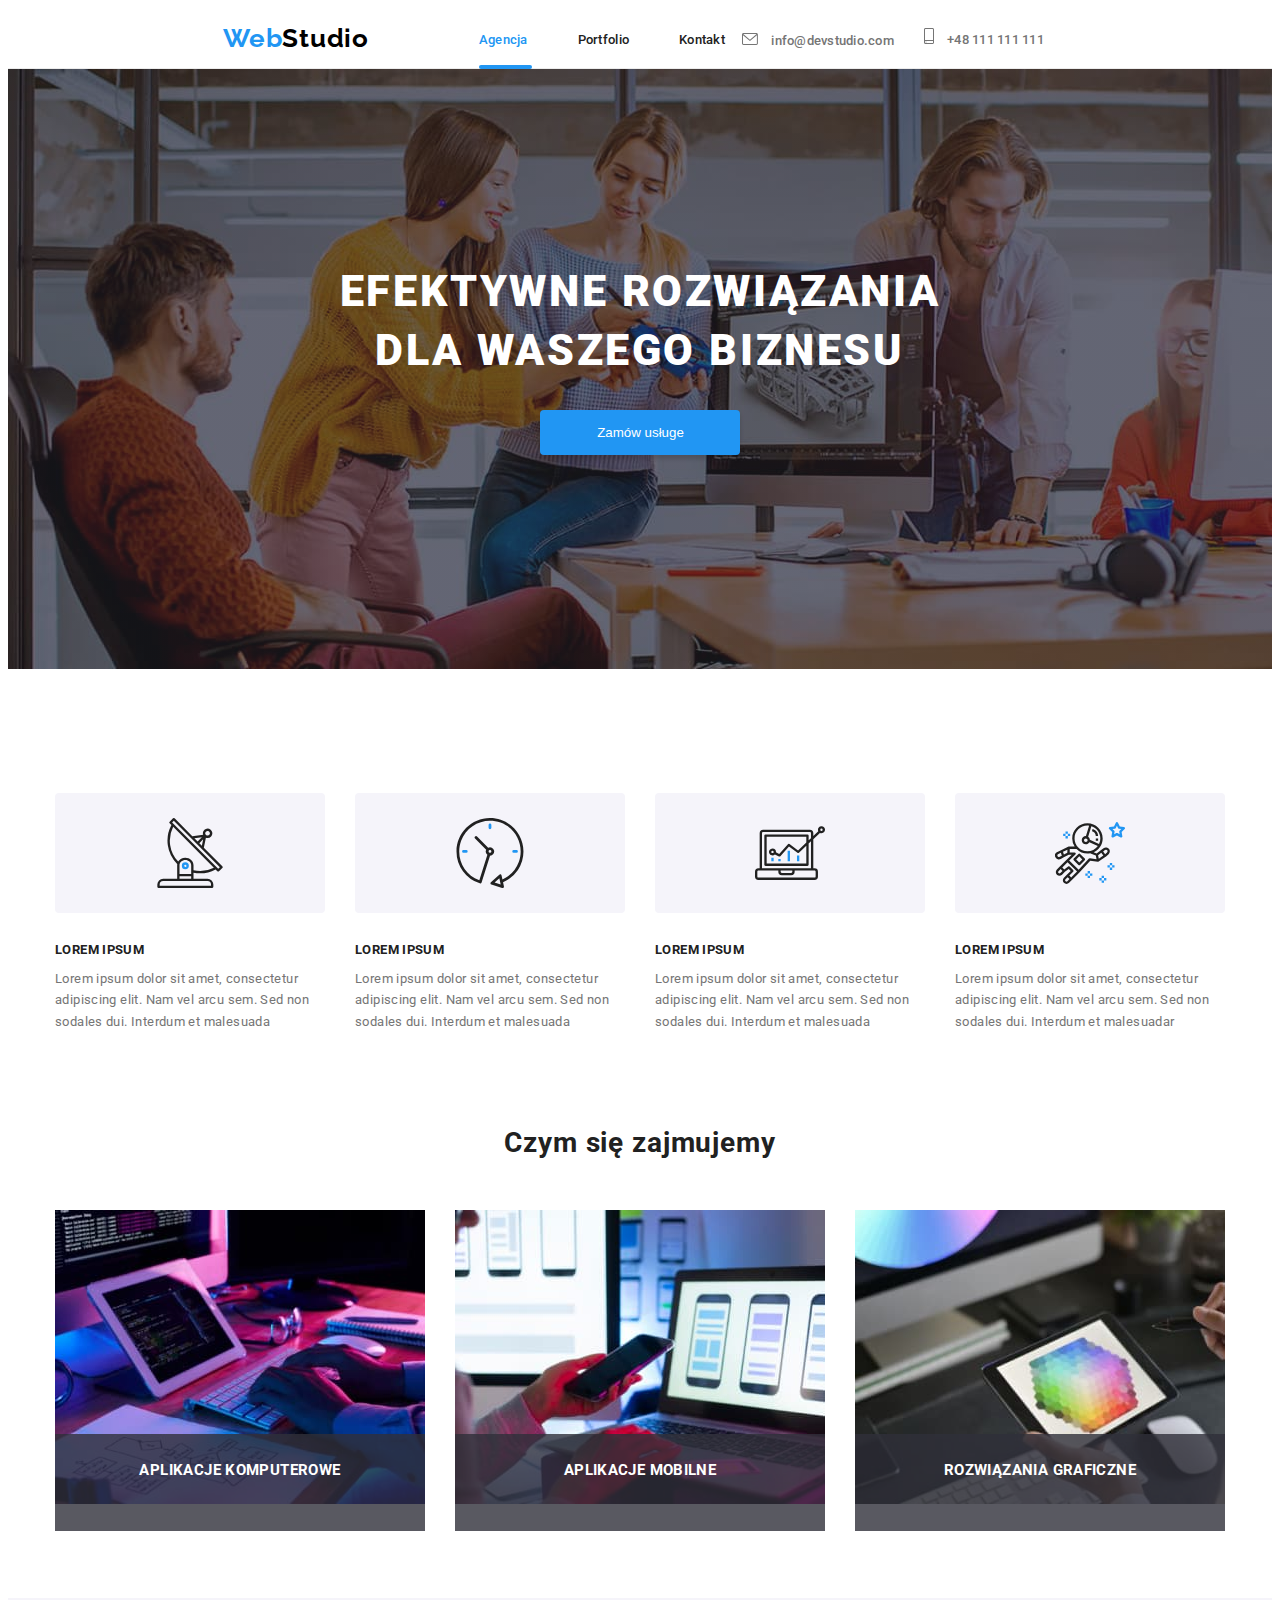
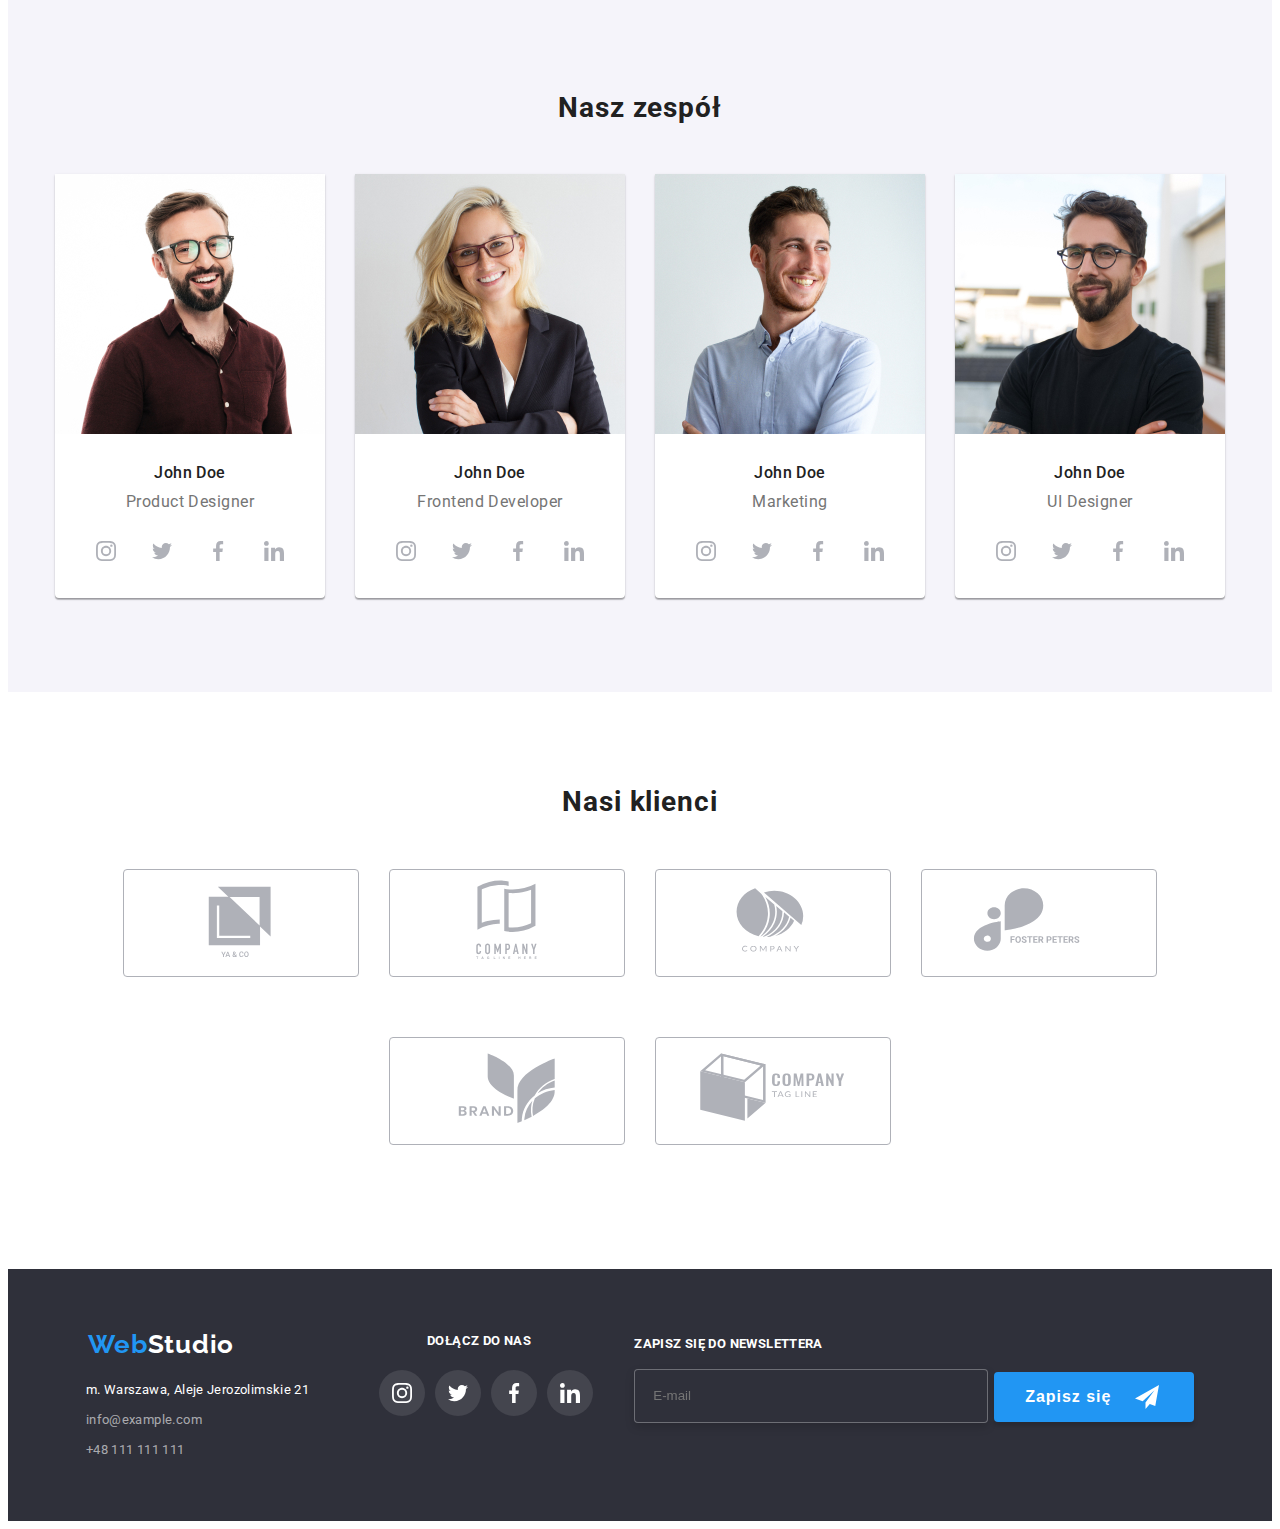
==== index.html @ bd66edd8 "hw-8" ====
<!DOCTYPE html>
<html lang="pl">
  <head>
    <meta charset="UTF-8" />
    <meta name="viewport" content="width=device-width, initial-scale=1.0" />
    <title>WebStudio</title>
    <link rel="preconnect" href="https://fonts.googleapis.com" />
    <link rel="preconnect" href="https://fonts.gstatic.com" crossorigin />
    <link
      href="https://fonts.googleapis.com/css2?family=Raleway:wght@700&family=Roboto:wght@400;500;700;900&display=swap"
      rel="stylesheet"
    />
    <link
      rel="stylesheet"
      href="https://cdnjs.cloudflare.com/ajax/libs/modern-normalize/1.1.0/modern-normalize.min.css"
      integrity="sha512-wpPYUAdjBVSE4KJnH1VR1HeZfpl1ub8YT/NKx4PuQ5NmX2tKuGu6U/JRp5y+Y8XG2tV+wKQpNHVUX03MfMFn9Q=="
      crossorigin="anonymous"
      referrerpolicy="no-referrer"
    />
    <link rel="stylesheet" href="./css/main.min.css" />
  </head>
  <body>
    <div class="header-border">
      <header class="header">
        <a class="logo logo--top" href="/WebStudio"
          ><span class="logo__secondary-color">Web</span>Studio</a
        >
        <div class="wrapper">
          <button
            class="menu-toggle js-open-menu"
            aria-expanded="false"
            aria-controls="mobile-menu"
          >
            <svg
              x="425"
              y="10"
              width="40"
              height="40"
              class="menu-toggle__icon"
            >
              <use
                width="24"
                height="16"
                href="./images/icons.svg#icon-menu"
              ></use>
            </svg>
          </button>
        </div>
        <div class="menu">
          <nav class="header__robotofonts">
            <ul class="header__menu">
              <li class="header__active-page">
                <a class="header__home-page" href="index.html">Agencja</a>
              </li>
              <li>
                <a class="header__current-page" href="portfolio.html"
                  >Portfolio</a
                >
              </li>
              <li>
                <a class="header__contact-page" href="/kontakt">Kontakt</a>
              </li>
            </ul>
          </nav>
          <div class="header__contacts-flex header__robotofonts">
            <a
              class="header__contacts header__mail"
              href="mailto:info@devstudio.com"
            >
              <svg width="16" height="12">
                <use href="./images/icons.svg#icon-envelope"></use>
              </svg>
              info@devstudio.com</a
            >
            <a class="header__contacts header__phone" href="tel:+48111111111"
              ><svg width="10" height="16">
                <use href="./images/icons.svg#icon-smartphone"></use>
              </svg>
              +48 111 111 111</a
            >
          </div>
        </div>
      </header>
    </div>
    <main>
      <section class="service">
        <h1 class="service__phrase">
          EFEKTYWNE ROZWIĄZANIA <br />DLA WASZEGO BIZNESU
        </h1>
        <button class="service__button" data-modal-open type="button">
          Zamów usługe
        </button>
      </section>
      <section class="container">
        <div class="our-strength section">
          <ul class="our-strength__list">
            <li class="our-strength__item">
              <div class="our-strength__rect">
                <svg height="70" width="70">
                  <use href="./images/icons.svg#icon-antenna"></use>
                </svg>
              </div>
              <h2 class="our-strength__text-title">LOREM IPSUM</h2>
              <p class="our-strength__text-description">
                Lorem ipsum dolor sit amet, consectetur adipiscing elit. Nam vel
                arcu sem. Sed non sodales dui. Interdum et malesuada
              </p>
            </li>
            <li class="our-strength__item">
              <div class="our-strength__rect">
                <svg height="70" width="70">
                  <use href="./images/icons.svg#icon-clock"></use>
                </svg>
              </div>
              <h2 class="our-strength__text-title">LOREM IPSUM</h2>
              <p class="our-strength__text-description">
                Lorem ipsum dolor sit amet, consectetur adipiscing elit. Nam vel
                arcu sem. Sed non sodales dui. Interdum et malesuada
              </p>
            </li>
            <li class="our-strength__item">
              <div class="our-strength__rect">
                <svg height="70" width="70">
                  <use href="./images/icons.svg#icon-diagram"></use>
                </svg>
              </div>
              <h2 class="our-strength__text-title">LOREM IPSUM</h2>
              <p class="our-strength__text-description">
                Lorem ipsum dolor sit amet, consectetur adipiscing elit. Nam vel
                arcu sem. Sed non sodales dui. Interdum et malesuada
              </p>
            </li>
            <li class="our-strength__item">
              <div class="our-strength__rect">
                <svg height="70" width="70">
                  <use href="./images/icons.svg#icon-astronaut"></use>
                </svg>
              </div>
              <h2 class="our-strength__text-title">LOREM IPSUM</h2>
              <p class="our-strength__text-description">
                Lorem ipsum dolor sit amet, consectetur adipiscing elit. Nam vel
                arcu sem. Sed non sodales dui. Interdum et malesuadar
              </p>
            </li>
          </ul>
        </div>
      </section>
      <section class="section container">
        <div>
          <h2 class="secondary-title secondary-title-hidden">
            Czym się zajmujemy
          </h2>
          <ul class="what-we-do">
            <li class="what-we-do__item">
              <img
                src="images/services/img.jpg"
                alt="kodowanie"
                width="370"
                height="294"
              />
              <div class="what-we-do__label">
                <h3>Aplikacje komputerowe</h3>
              </div>
            </li>
            <li class="what-we-do__item">
              <img
                src="images/services/laptop.jpg"
                alt="laptop"
                width="370"
                height="294"
              />
              <div class="what-we-do__label"><h3>Aplikacje mobilne</h3></div>
            </li>
            <li class="what-we-do__item">
              <img
                src="images/services/tablet.jpg"
                alt="tablet"
                width="370"
                height="294"
              />
              <div class="what-we-do__label">
                <h3>Rozwiązania graficzne</h3>
              </div>
            </li>
          </ul>
        </div>
      </section>
      <section class="our-team">
        <div class="container section">
          <h2 class="secondary-title">Nasz zespół</h2>
          <ul class="our-team__list">
            <li class="our-team__item">
              <img
                src="./images/employees/designer-mobile@1x.jpg"
                alt="uśmiechnięty mężczyzna z brodą w okularach"
                srcset="
                  ./images/employees/designer-mobile@1x.jpg  450w,
                  ./images/employees/designer-mobile@2x.jpg  900w,
                  ./images/employees/designer-tablet@1x.jpg  354w,
                  ./images/employees/designer-tablet@2x.jpg  708w,
                  ./images/employees/designer-desktop@1x.jpg 270w,
                  ./images/employees/designer-desktop@2x.jpg 540w
                "
                sizes="(min-width: 1200px) 270px, (min-width: 768px) 354px, (min-width: 480px) 450px"
              />
              <p class="our-team__name">John Doe</p>
              <p class="our-team__position">Product Designer</p>
              <ul class="our-team__social-media">
                <li class="our-team__icon-border">
                  <a href="#">
                    <svg width="44" height="44" class="our-team__icon">
                      <use
                        href="./images/icons.svg#icon-instagram"
                        x="12"
                        y="12"
                        height="20"
                        width="20"
                        class=""
                      ></use></svg
                  ></a>
                </li>
                <li class="our-team__icon-border">
                  <a href="#">
                    <svg width="44" height="44" class="our-team__icon">
                      <use
                        href="./images/icons.svg#icon-twitter"
                        x="12"
                        y="12"
                        height="20"
                        width="20"
                      ></use></svg
                  ></a>
                </li>
                <li class="our-team__icon-border">
                  <a href="#">
                    <svg width="44" height="44" class="our-team__icon">
                      <use
                        href="./images/icons.svg#icon-facebook"
                        x="12"
                        y="12"
                        height="20"
                        width="20"
                      ></use></svg
                  ></a>
                </li>
                <li class="our-team__icon-border">
                  <a href="#">
                    <svg width="44" height="44" class="our-team__icon">
                      <use
                        href="./images/icons.svg#icon-linkedin"
                        x="12"
                        y="12"
                        height="20"
                        width="20"
                      ></use></svg
                  ></a>
                </li>
              </ul>
            </li>
            <li class="our-team__item">
              <img
                src="./images/employees/developer-mobile@1x.jpg"
                alt="uśmiechnięta kobieta w okularach"
                srcset="
                  ./images/employees/developer-mobile@1x.jpg  450w,
                  ./images/employees/developer-mobile@2x.jpg  900w,
                  ./images/employees/developer-tablet@1x.jpg  354w,
                  ./images/employees/developer-tablet@2x.jpg  708w,
                  ./images/employees/developer-desktop@1x.jpg 270w,
                  ./images/employees/developer-desktop@2x.jpg 540w
                "
                sizes="(min-width: 1200px) 270px, (min-width: 768px) 354px, (min-width: 480px) 450px"
              />
              <p class="our-team__name">John Doe</p>
              <p class="our-team__position">Frontend Developer</p>
              <ul class="our-team__social-media">
                <li class="our-team__icon-border">
                  <a href="#">
                    <svg width="44" height="44" class="our-team__icon">
                      <use
                        href="./images/icons.svg#icon-instagram"
                        x="12"
                        y="12"
                        height="20"
                        width="20"
                        class=""
                      ></use></svg
                  ></a>
                </li>
                <li class="our-team__icon-border">
                  <a href="#">
                    <svg width="44" height="44" class="our-team__icon">
                      <use
                        href="./images/icons.svg#icon-twitter"
                        x="12"
                        y="12"
                        height="20"
                        width="20"
                      ></use></svg
                  ></a>
                </li>
                <li class="our-team__icon-border">
                  <a href="#">
                    <svg width="44" height="44" class="our-team__icon">
                      <use
                        href="./images/icons.svg#icon-facebook"
                        x="12"
                        y="12"
                        height="20"
                        width="20"
                      ></use></svg
                  ></a>
                </li>
                <li class="our-team__icon-border">
                  <a href="#">
                    <svg width="44" height="44" class="our-team__icon">
                      <use
                        href="./images/icons.svg#icon-linkedin"
                        x="12"
                        y="12"
                        height="20"
                        width="20"
                      ></use></svg
                  ></a>
                </li>
              </ul>
            </li>
            <li class="our-team__item">
              <img
                src="./images/employees/marketing-mobile@1x.jpg"
                alt="uśmiechnięty mężczyzna"
                srcset="
                  ./images/employees/marketing-mobile@1x.jpg  450w,
                  ./images/employees/marketing-mobile@2x.jpg  900w,
                  ./images/employees/marketing-tablet@1x.jpg  354w,
                  ./images/employees/marketing-tablet@2x.jpg  708w,
                  ./images/employees/marketing-desktop@1x.jpg 270w,
                  ./images/employees/marketing-desktop@2x.jpg 540w
                "
                sizes="(min-width: 1200px) 270px, (min-width: 768px) 354px, (min-width: 480px) 450px"
              />
              <p class="our-team__name">John Doe</p>
              <p class="our-team__position">Marketing</p>
              <ul class="our-team__social-media">
                <li class="our-team__icon-border">
                  <a href="#">
                    <svg width="44" height="44" class="our-team__icon">
                      <use
                        href="./images/icons.svg#icon-instagram"
                        x="12"
                        y="12"
                        height="20"
                        width="20"
                        class=""
                      ></use></svg
                  ></a>
                </li>
                <li class="our-team__icon-border">
                  <a href="#">
                    <svg width="44" height="44" class="our-team__icon">
                      <use
                        href="./images/icons.svg#icon-twitter"
                        x="12"
                        y="12"
                        height="20"
                        width="20"
                      ></use></svg
                  ></a>
                </li>
                <li class="our-team__icon-border">
                  <a href="#">
                    <svg width="44" height="44" class="our-team__icon">
                      <use
                        href="./images/icons.svg#icon-facebook"
                        x="12"
                        y="12"
                        height="20"
                        width="20"
                      ></use></svg
                  ></a>
                </li>
                <li class="our-team__icon-border">
                  <a href="#">
                    <svg width="44" height="44" class="our-team__icon">
                      <use
                        href="./images/icons.svg#icon-linkedin"
                        x="12"
                        y="12"
                        height="20"
                        width="20"
                      ></use></svg
                  ></a>
                </li>
              </ul>
            </li>
            <li class="our-team__item">
              <img
                src="./images/employees/john-mobile@1x.jpg"
                alt="uśmiechnięty mężczyzna w okularach"
                srcset="
                  ./images/employees/john-mobile@1x.jpg  450w,
                  ./images/employees/john-mobile@2x.jpg  900w,
                  ./images/employees/john-tablet@1x.jpg  354w,
                  ./images/employees/john-tablet@2x.jpg  708w,
                  ./images/employees/john-desktop@1x.jpg 270w,
                  ./images/employees/john-desktop@2x.jpg 540w
                "
                sizes="(min-width: 1200px) 270px, (min-width: 768px) 354px, (min-width: 480px) 450px"
              />
              <p class="our-team__name">John Doe</p>
              <p class="our-team__position">UI Designer</p>
              <ul class="our-team__social-media">
                <li class="our-team__icon-border">
                  <a href="#">
                    <svg width="44" height="44" class="our-team__icon">
                      <use
                        href="./images/icons.svg#icon-instagram"
                        x="12"
                        y="12"
                        height="20"
                        width="20"
                        class=""
                      ></use></svg
                  ></a>
                </li>
                <li class="our-team__icon-border">
                  <a href="#">
                    <svg width="44" height="44" class="our-team__icon">
                      <use
                        href="./images/icons.svg#icon-twitter"
                        x="12"
                        y="12"
                        height="20"
                        width="20"
                      ></use></svg
                  ></a>
                </li>
                <li class="our-team__icon-border">
                  <a href="#">
                    <svg width="44" height="44" class="our-team__icon">
                      <use
                        href="./images/icons.svg#icon-facebook"
                        x="12"
                        y="12"
                        height="20"
                        width="20"
                      ></use></svg
                  ></a>
                </li>
                <li class="our-team__icon-border">
                  <a href="#">
                    <svg width="44" height="44" class="our-team__icon">
                      <use
                        href="./images/icons.svg#icon-linkedin"
                        x="12"
                        y="12"
                        height="20"
                        width="20"
                      ></use></svg
                  ></a>
                </li>
              </ul>
            </li>
          </ul>
        </div>
      </section>
      <section class="container section">
        <h2 class="secondary-title">Nasi klienci</h2>
        <ul class="our-clients">
          <li class="our-clients__logo-border">
            <svg width="106px" height="60px" class="our-clients__logo-icon">
              <use href="./images/icons.svg#icon-logo1"></use>
            </svg>
          </li>
          <li class="our-clients__logo-border">
            <svg width="106px" height="60px" class="our-clients__logo-icon">
              <use href="./images/icons.svg#icon-logo2"></use>
            </svg>
          </li>
          <li class="our-clients__logo-border">
            <svg width="106px" height="60px" class="our-clients__logo-icon">
              <use href="./images/icons.svg#icon-logo3"></use>
            </svg>
          </li>
          <li class="our-clients__logo-border">
            <svg width="106px" height="60px" class="our-clients__logo-icon">
              <use href="./images/icons.svg#icon-logo4"></use>
            </svg>
          </li>
          <li class="our-clients__logo-border">
            <svg width="106px" height="60px" class="our-clients__logo-icon">
              <use href="./images/icons.svg#icon-logo5"></use>
            </svg>
          </li>
          <li class="our-clients__logo-border">
            <svg width="106px" height="60px" class="our-clients__logo-icon">
              <use href="./images/icons.svg#icon-logo6"></use>
            </svg>
          </li>
        </ul>
      </section>
    </main>
    <footer class="footer container">
      <ul class="footer__list">
        <li class="footer__item-1">
          <a class="logo logo--bottom" href="/WebStudio"
            ><span class="logo__secondary-color">Web</span>Studio</a
          >
          <address class="footer__contact">
            m. Warszawa, Aleje Jerozolimskie 21
            <a class="footer__mail" href="mailto:info@example.com"
              >info@example.com</a
            >
            <a class="footer__phone" href="tel:+48111111111">+48 111 111 111</a>
          </address>
        </li>
        <li class="footer__item-2">
          <h3 class="footer__tertiary-header">Dołącz do nas</h3>
          <ul class="footer__social">
            <li class="footer__icon-border">
              <a href="#">
                <svg width="44" height="44" class="footer__icon">
                  <use
                    href="./images/icons.svg#icon-instagram"
                    x="12"
                    y="12"
                    height="20"
                    width="20"
                  ></use></svg
              ></a>
            </li>
            <li class="footer__icon-border">
              <a href="#">
                <svg width="44" height="44" class="footer__icon">
                  <use
                    href="./images/icons.svg#icon-twitter"
                    x="12"
                    y="12"
                    height="20"
                    width="20"
                  ></use></svg
              ></a>
            </li>
            <li class="footer__icon-border">
              <a href="#">
                <svg width="44" height="44" class="footer__icon">
                  <use
                    href="./images/icons.svg#icon-facebook"
                    x="12"
                    y="12"
                    height="20"
                    width="20"
                  ></use></svg
              ></a>
            </li>
            <li class="footer__icon-border">
              <a>
                <svg width="44" height="44" class="footer__icon">
                  <use
                    href="./images/icons.svg#icon-linkedin"
                    x="12"
                    y="12"
                    height="20"
                    width="20"
                  ></use></svg
              ></a>
            </li>
          </ul>
        </li>
        <li class="footer__item-3">
          <form>
            <ul class="footer__subscription-list">
              <li class="footer__subscription-item-text">
                <label
                  ><span class="footer__newsletter"
                    >Zapisz się do newslettera</span
                  >
                  <input
                    type="email"
                    class="footer__subscription-input"
                    name="subscription"
                    placeholder="E-mail"
                    required
                /></label>
              </li>
              <li>
                <button type="submit">
                  <span class="footer__button-text">Zapisz się</span
                  ><svg width="24" height="24">
                    <use href="./images/icons.svg#icon-send"></use>
                  </svg>
                </button>
              </li>
            </ul>
          </form>
        </li>
      </ul>
    </footer>
    <div class="backdrop is-hidden" data-modal>
      <div class="modal">
        <button class="modal__close-button" data-modal-close>&#10005;</button>
        <h2 class="modal__header">Zostaw swoje dane w formularzu poniżej</h2>
        <form>
          <ul class="modal__contact-info">
            <li class="modal__list">
              <label
                ><span>Imię</span>
                <svg height="12" width="12" class="icon-person">
                  <use href="./images/icons.svg#icon-person-black"></use>
                </svg>
                <input class="modal__input" type="text" name="name" required
              /></label>
            </li>
            <li class="modal__list">
              <label
                ><span>Telefon</span>
                <svg height="13" width="13">
                  <use href="./images/icons.svg#icon-phone"></use>
                </svg>
                <input
                  class="modal__input"
                  type="tel"
                  name="phone"
                  pattern="[0-9]{9}"
                  required
              /></label>
            </li>
            <li class="modal__list">
              <label
                ><span>Email</span>
                <svg height="12px" width="15px" class="icon-email-black">
                  <use href="./images/icons.svg#icon-email-black"></use>
                </svg>
                <input class="modal__input" type="email" name="email" required
              /></label>
            </li>
            <li class="modal__list">
              <label
                ><span>Komentarz</span>
                <textarea
                  class="modal__textarea"
                  name="comment"
                  rows="5"
                  placeholder="Wprowadź tekst"
                ></textarea>
              </label>
            </li>
            <li class="modal__check">
              <label class="modal__check-label"
                ><input class="modal__checkbox" type="checkbox" required /><svg
                  class="modal__check-icon"
                  height="15"
                  width="16"
                >
                  <use href="./images/icons.svg#icon-ok"></use>
                </svg>
                <span>
                  Oświadczam iż akceptuję
                  <a class="modal__check-link" href="#">Regulamin</a> i
                  <a class="modal__check-link" href="#">Politykę Prywatności</a
                  >.
                </span></label
              >
            </li>
          </ul>
          <button class="modal__submit" type="submit">Wyślij</button>
        </form>
      </div>
    </div>
    <div class="menu-container js-menu-container" id="mobile-menu">
      <button class="menu-toggle js-close-menu">
        <svg x="280" width="18.67" height="18.67">
          <use
            width="18.67"
            height="18.67"
            href="./images/icons.svg#icon-close"
          ></use></svg
        >>
      </button>
      <ul class="mobile-menu">
        <li>
          <a href="index.html" class="mobile-menu__link">Agencja</a>
        </li>
        <li>
          <a href="portfolio.html" class="mobile-menu__link">Portfolio</a>
        </li>
        <li>
          <a href="#" class="mobile-menu__link">Kontakt</a>
        </li>
      </ul>
      <div class="mobile-contact">
        <a href="tel:+48111111111" class="mobile-contact__link-phone">
          +48 111 111 111</a
        >
        <a href="mailto:info@devstudio.com" class="mobile-contact__link-email">
          info@devstudio.com</a
        >
      </div>
      <ul class="mobile-social">
        <li class="mobile-social__item mobile-social__item--border">
          <a href="#" class="mobile-social__link">Instagram</a>
        </li>
        <li class="mobile-social__item mobile-social__item--border">
          <a href="#" class="mobile-social__link">Twitter</a>
        </li>
        <li class="mobile-social__item mobile-social__item--border">
          <a href="#" class="mobile-social__link">Facebook</a>
        </li>
        <li class="mobile-social__item">
          <a href="#" class="mobile-social__link">LinkedIn</a>
        </li>
      </ul>
    </div>
    <script src="./js/mobile-menu.js"></script>
    <script src="./js/modal.js"></script>
  </body>
</html>
---- css/main.min.css ----
body{font-family:"Roboto",sans-serif;color:#212121}img{display:block;max-width:100%;height:auto}ul,ol{padding-left:0;margin:0}h1,h2,h3,h4,h5,h6,p{margin:0}.secondary-title,.our-team{font-weight:700;font-size:1.75rem;line-height:1.17;letter-spacing:.03em;text-align:center;margin-bottom:50px}.container,.our-team,.our-strength{width:100%;margin:0 auto;padding:0 15px;overflow:hidden}@media(max-width: 768px)and (min-width: 768px){.container,.our-team,.our-strength{width:100%;margin:0 auto;padding:0 15px}}@media screen and (min-width: 1200px){.container,.our-team,.our-strength{width:1200px;margin:0 auto;padding:0 15px}}.section,.our-team{padding:94px 0}.button-panel{font-weight:500;font-size:1rem;line-height:1.6;padding:6px 22px 6px 22px}.button-panel button{border:4px #f5f4fa solid}.button-panel button:hover,.button-panel button:focus{border:4px solid #2196f3;background-color:#2196f3;color:#fff;cursor:pointer}.button-panel__list{display:-webkit-box;display:-ms-flexbox;display:flex;-webkit-box-pack:center;-ms-flex-pack:center;justify-content:center;gap:8px;list-style:none;padding:0}.button-panel__list button{border-radius:4px;padding:6px 22px}.button-panel__shadow:hover,.button-panel__shadow:focus{-webkit-box-shadow:0px 3px 1px rgba(0,0,0,.1),0px 1px 2px rgba(0,0,0,.08),0px 2px 2px rgba(0,0,0,.12);box-shadow:0px 3px 1px rgba(0,0,0,.1),0px 1px 2px rgba(0,0,0,.08),0px 2px 2px rgba(0,0,0,.12);border-radius:4px}.footer-sidecolor{background:#2f303a;width:100%}.logo{font-family:"Raleway";font-style:normal;font-weight:700;font-size:.8rem;line-height:1.16;letter-spacing:.03em;color:#000;text-decoration:none}.logo__secondary-color{color:#2196f3}.logo--bottom{color:#fff}@media screen and (min-width: 1200px){.logo--bottom{margin-left:0}}.footer{padding-top:60px;padding-bottom:60px;background:#2f303a;color:#fff}.footer__list{display:-webkit-box;display:-ms-flexbox;display:flex;-webkit-box-orient:vertical;-webkit-box-direction:normal;-ms-flex-direction:column;flex-direction:column;list-style:none;padding-left:0;max-width:100%;padding:0}.footer__item-1{display:-webkit-box;display:-ms-flexbox;display:flex;-webkit-box-orient:vertical;-webkit-box-direction:normal;-ms-flex-direction:column;flex-direction:column;-webkit-box-align:center;-ms-flex-align:center;align-items:center}.footer__item-2{text-align:center}.footer__contact{display:-webkit-box;display:-ms-flexbox;display:flex;-webkit-box-orient:vertical;-webkit-box-direction:normal;-ms-flex-direction:column;flex-direction:column;-webkit-box-align:center;-ms-flex-align:center;align-items:center;gap:8px;margin-top:20px;font-size:.8rem;line-height:1.7;letter-spacing:.03em;font-style:normal;text-align:center;width:251px}.footer__mail,.footer__phone{color:rgba(255,255,255,.6);text-decoration-line:none}.footer__tertiary-header{font-weight:700;font-size:.8rem;line-height:1.14;letter-spacing:.03em;text-transform:uppercase;color:#fff;margin-bottom:20px;margin-top:60px;display:-webkit-box;display:-ms-flexbox;display:flex;-webkit-box-pack:center;-ms-flex-pack:center;justify-content:center}.footer__social{display:-webkit-box;display:-ms-flexbox;display:flex;-webkit-box-pack:center;-ms-flex-pack:center;justify-content:center;list-style:none;gap:10px;margin-bottom:60px}.footer__icon-border{border:1px solid rgba(0,0,0,0);border-radius:50%;width:44px;height:44px}.footer__icon-border:hover,.footer__icon-border:focus{border:#2196f3 1px solid;border-radius:50%;cursor:pointer;background-color:#2196f3;width:44px;height:44px}.footer__icon-border{border-radius:50%;cursor:pointer;background-color:rgba(255,255,255,.1);width:44px;height:44px}.footer__icon use{fill:#fff}.footer__icon:hover use,.footer__icon:focus use{fill:#fff}.footer__subscription-item-text{width:358px}.footer__subscription-list{width:100%;display:-webkit-box;display:-ms-flexbox;display:flex;-ms-flex-wrap:wrap;flex-wrap:wrap;-webkit-box-pack:center;-ms-flex-pack:center;justify-content:center;gap:12px;list-style:none}.footer__newsletter{font-weight:700;font-size:.8rem;line-height:1.14;letter-spacing:.03em;text-transform:uppercase;color:#fff;display:-webkit-box;display:-ms-flexbox;display:flex;-webkit-box-pack:center;-ms-flex-pack:center;justify-content:center;margin-bottom:20px}.footer__subscription-input{width:100%;height:50px;display:-webkit-box;display:-ms-flexbox;display:flex;-webkit-box-align:center;-ms-flex-align:center;align-items:center;border:1px solid rgba(255,255,255,.3);-webkit-filter:drop-shadow(0px 4px 4px rgba(0, 0, 0, 0.15));filter:drop-shadow(0px 4px 4px rgba(0, 0, 0, 0.15));border-radius:4px;background:#2f303a;color:#fff;text-indent:16px}.footer__subscription-input::-webkit-input-placeholder{text-indent:16px}.footer__subscription-input::-moz-placeholder{text-indent:16px}.footer__subscription-input:-ms-input-placeholder{text-indent:16px}.footer__subscription-input::-ms-input-placeholder{text-indent:16px}.footer__subscription-input::placeholder{text-indent:16px}.footer__subscription-list button{cursor:pointer;margin-top:38px;width:200px;height:50px;background:#2196f3;-webkit-box-shadow:0px 4px 4px rgba(0,0,0,.15);box-shadow:0px 4px 4px rgba(0,0,0,.15);border-radius:4px;border:none;padding-left:2px;display:-webkit-box;display:-ms-flexbox;display:flex;-webkit-box-pack:center;-ms-flex-pack:center;justify-content:center;-webkit-box-align:center;-ms-flex-align:center;align-items:center;gap:24px;margin-top:15px}.footer__subscription-list button:hover,.footer__subscription-list button:focus{-webkit-transition:250ms cubic-bezier(0.4, 0, 0.2, 1);transition:250ms cubic-bezier(0.4, 0, 0.2, 1);-webkit-box-shadow:inset -1px 3px 50px 18px rgba(0,0,0,.15);box-shadow:inset -1px 3px 50px 18px rgba(0,0,0,.15);cursor:pointer}.footer__button-text{font-weight:700;font-size:1rem;line-height:1.8;letter-spacing:.06em;color:#fff}@media screen and (min-width: 768px){.footer{height:463px}}@media screen and (min-width: 768px)and (max-width: 1199px){.footer__list{-webkit-box-orient:horizontal;-webkit-box-direction:normal;-ms-flex-direction:row;flex-direction:row;-ms-flex-wrap:wrap;flex-wrap:wrap}}@media screen and (min-width: 768px){.footer__tertiary-header{margin-left:110px;width:146px;margin-top:5px}}@media screen and (min-width: 768px){.footer__item-1{margin:0;margin-left:76px}}@media screen and (min-width: 768px){.footer__social{margin:0;margin-left:80px;margin-top:20px}}@media screen and (min-width: 768px){.footer__subscription-input{margin:0;margin-top:20px}}@media screen and (min-width: 768px){.footer__subscription-list{display:-webkit-box;display:-ms-flexbox;display:flex;width:450px;margin-left:160px;margin-top:60px;-ms-flex-wrap:wrap;flex-wrap:wrap}}@media screen and (min-width: 768px){.footer__newsletter{margin:0;display:-webkit-box;display:-ms-flexbox;display:flex;-webkit-box-pack:center;-ms-flex-pack:center;justify-content:center}}@media screen and (min-width: 768px){.footer__subscription-list button{margin-top:20px}}@media screen and (min-width: 1200px){.footer{height:252px;width:100%;display:-webkit-box;display:-ms-flexbox;display:flex;-webkit-box-pack:center;-ms-flex-pack:center;justify-content:center;-webkit-box-align:center;-ms-flex-align:center;align-items:center;gap:78px;padding:0}}@media screen and (min-width: 1200px){.footer__list{width:1200px;-webkit-box-orient:horizontal;-webkit-box-direction:normal;-ms-flex-direction:row;flex-direction:row;-webkit-box-pack:space-evenly;-ms-flex-pack:space-evenly;justify-content:space-evenly}}@media screen and (min-width: 1200px){.footer__item-1{margin:0}}@media screen and (min-width: 1200px){.footer__item-3{height:111px}}@media screen and (min-width: 1200px){.footer__social{margin-left:auto;margin-top:20px;width:206px}}@media screen and (min-width: 1200px){.footer__subscription-list{margin-left:auto;margin-top:8px;width:560px;display:-webkit-box;display:-ms-flexbox;display:flex;-ms-flex-wrap:nowrap;flex-wrap:nowrap}}@media screen and (min-width: 1200px){.footer__subscription-list button{margin-top:35px}}@media screen and (min-width: 1200px){.footer__subscription-input{margin-top:17px}}@media screen and (min-width: 1200px){.footer__contact{-webkit-box-align:start;-ms-flex-align:start;align-items:flex-start}}@media screen and (min-width: 1200px){.footer__newsletter{display:-webkit-box;display:-ms-flexbox;display:flex;-webkit-box-pack:start;-ms-flex-pack:start;justify-content:flex-start}}@media screen and (min-width: 1200px){.footer__tertiary-header{width:113px;height:16px;margin-left:40px}}.menu{display:none}.header-border{border-bottom:1px solid #ececec}.logo{font-family:"Raleway";font-style:normal;font-weight:700;font-size:.8rem;line-height:1.16;letter-spacing:.03em;color:#000;text-decoration:none}.logo__secondary-color{color:#2196f3}@media screen and (min-width: 1200px){.logo{margin-right:100px}}.header{display:-webkit-box;display:-ms-flexbox;display:flex;-webkit-box-align:center;-ms-flex-align:center;align-items:center;-ms-flex-pack:distribute;justify-content:space-around;margin:0 auto;height:60px;padding-left:15px}.header__robotofonts .header__home-page,.header__robotofonts .header__current-page,.header__robotofonts .header__contact-page,.header__robotofonts .header__contacts{font-weight:500;font-size:.8rem;line-height:1.14;letter-spacing:.02em}.header__menu{position:relative;list-style:none}.header__menu .header__home-page,.header__menu .header__current-page,.header__menu .header__contact-page{text-decoration:none;color:#212121}.header__menu .header__home-page:hover,.header__menu .header__current-page:hover,.header__menu .header__contact-page:hover,.header__menu .header__home-page:focus,.header__menu .header_current-page:focus,.header__menu .header__contact-page:focus{color:#2196f3}.header__menu .header__home-page:hover::after,.header__menu .header__home-page:focus::after{content:"";position:absolute;width:53px;height:4px;left:10px;top:36px;background-color:#2196f3;border-radius:2px}.header__menu .header__current-page:hover::after,.header__menu .header__current-page:focus::after{content:"";position:absolute;width:55px;height:4px;left:110px;top:36px;background-color:#2196f3;border-radius:2px}.header__menu .header__contact-page:hover::after,.header__menu .header__contact-page:focus::after{content:"";position:absolute;width:55px;height:4px;left:210px;top:36px;background-color:#2196f3;border-radius:2px}.header__active-page .header__current-page,.header__active-page .header__home-page{color:#2196f3}.header__active-page .header__home-page::after{content:"";position:absolute;width:53px;height:4px;left:10px;top:36px;background-color:#2196f3;border-radius:2px}.header__active-page .header__current-page::after{content:"";position:absolute;width:55px;height:4px;left:110px;top:36px;background-color:#2196f3;border-radius:2px}.header li{display:inline-block}.header__home-page{margin-left:10px}.header__current-page{margin-left:46px}.header__contact-page{margin-left:46px}.header__contacts-flex{display:-webkit-box;display:-ms-flexbox;display:flex;-webkit-box-orient:vertical;-webkit-box-direction:normal;-ms-flex-direction:column;flex-direction:column;-webkit-box-pack:end;-ms-flex-pack:end;justify-content:flex-end}.header__contacts{text-decoration:none;color:#757575}.header__mail:hover,.header__phone:hover{fill:#2196f3;stroke:#2196f3;color:#2196f3}.header__mail svg,.header__phone svg{margin-right:10px;fill:#757575}@media screen and (min-width: 768px){.menu{display:contents}}@media screen and (min-width: 1200px){.header{-webkit-box-pack:start;-ms-flex-pack:start;justify-content:flex-start;margin-left:100px}}@media screen and (min-width: 1200px){.header__contacts-flex{-webkit-box-orient:horizontal;-webkit-box-direction:normal;-ms-flex-direction:row;flex-direction:row;margin-left:auto;margin-right:228px;gap:30px}}@media screen and (min-width: 1200px){.header__mail{margin-top:5px}}@media screen and (min-width: 1200px){.header__menu .header__home-page:hover::after,.header__menu .header__home-page:focus::after{left:10px;top:36px}}@media screen and (min-width: 1200px){.header__menu .header__current-page:hover::after,.header__menu .header__current-page:focus::after{left:10px;top:36px}}@media screen and (min-width: 1200px){.header__menu .header__contact-page:hover::after,.header__menu .header__contact-page:focus::after{left:310px;top:36px}}@media screen and (min-width: 1200px){.header__active-page .header__home-page::after{left:10px;top:36px}}@media screen and (min-width: 1200px){.header__active-page .header__current-page::after{left:110px;top:36px}}.logo{font-family:"Raleway";font-style:normal;font-weight:700;font-size:1.6rem;line-height:1.19;letter-spacing:.03em;color:#000;text-decoration:none}.logo__secondary--color{color:#2196f3}.logo--bottom{color:#fff;background:#2f303a}@media screen and (min-width: 1200px){.logo--top{margin-left:100px}}.backdrop{display:-webkit-box;display:-ms-flexbox;display:flex;-webkit-box-pack:center;-ms-flex-pack:center;justify-content:center;-webkit-box-align:center;-ms-flex-align:center;align-items:center;background-color:rgba(0,0,0,.2);position:fixed;left:0;top:0;width:100%;height:100%;-webkit-transition-duration:1s;transition-duration:1s;-webkit-transform:translateY(0);transform:translateY(0);z-index:1}.is-hidden{pointer-events:none;visibility:hidden;opacity:0;-webkit-transform:translateY(-100%);transform:translateY(-100%)}.modal{position:fixed;width:450px;height:609px;background-color:#fff;-webkit-box-shadow:0px 1px 3px rgba(0,0,0,.12),0px 1px 1px rgba(0,0,0,.14),0px 2px 1px rgba(0,0,0,.2);box-shadow:0px 1px 3px rgba(0,0,0,.12),0px 1px 1px rgba(0,0,0,.14),0px 2px 1px rgba(0,0,0,.2);border-radius:4px;-webkit-transition-duration:1s;transition-duration:1s;z-index:3;padding:40px}.modal .modal__close-button{font-weight:600;margin:0;padding:0;position:absolute;right:8px;top:10px;width:30px;height:30px;border-radius:50%;border:1px solid rgba(0,0,0,.1);background-color:#fff}.modal__close-button:hover{background-color:#2196f3;color:#fff;-webkit-box-shadow:0px 1px 3px rgba(0,0,0,.12),0px 1px 1px rgba(0,0,0,.14),0px 2px 1px rgba(0,0,0,.2);box-shadow:0px 1px 3px rgba(0,0,0,.12),0px 1px 1px rgba(0,0,0,.14),0px 2px 1px rgba(0,0,0,.2)}.modal__header{font-weight:700;font-size:1,25rem;line-height:1,15;text-align:center;color:#212121}.modal__contact-info{list-style:none;height:342px}.modal__list{position:relative;margin-bottom:10px}.modal__list span{margin:0}.modal__list span{font-size:.75rem;line-height:1.16;letter-spacing:.01em;color:#757575}.modal__list svg{position:absolute;left:15px;top:36px}.modal__list .icon-phone{left:15px;top:40px}.modal__list input{border:1px solid rgba(33,33,33,.2);border-radius:4px;width:100%;height:40px;outline:none;text-indent:40px;margin-right:40px}.modal__list .modal__input{margin-top:4px}.modal__list:hover,.modal__list:focus-within,.modal__list input:hover,.modal__list input:focus,.modal__list label svg:hover,.modal__list label svg:focus,.modal__list .modal__textarea:hover,.modal__list .modal__textarea:focus{border-color:#2196f3;fill:#2196f3;-webkit-transition:250ms cubic-bezier(0.4, 0, 0.2, 1);transition:250ms cubic-bezier(0.4, 0, 0.2, 1)}.modal__textarea{width:100%;height:120px;border:1px solid rgba(33,33,33,.2);border-radius:4px;resize:none;outline:none;padding:12px 16px;margin-top:4px}.modal__textarea::-webkit-input-placeholder{position:absolute;top:12px;left:16px;font-size:.75rem;line-height:1.16;letter-spacing:.01em;color:rgba(117,117,117,.5)}.modal__textarea::-moz-placeholder{position:absolute;top:12px;left:16px;font-size:.75rem;line-height:1.16;letter-spacing:.01em;color:rgba(117,117,117,.5)}.modal__textarea:-ms-input-placeholder{position:absolute;top:12px;left:16px;font-size:.75rem;line-height:1.16;letter-spacing:.01em;color:rgba(117,117,117,.5)}.modal__textarea::-ms-input-placeholder{position:absolute;top:12px;left:16px;font-size:.75rem;line-height:1.16;letter-spacing:.01em;color:rgba(117,117,117,.5)}.modal__textarea::placeholder{position:absolute;top:12px;left:16px;font-size:.75rem;line-height:1.16;letter-spacing:.01em;color:rgba(117,117,117,.5)}.modal__check{position:relative;font-size:.8rem;line-height:1.71;letter-spacing:.03em;color:#757575;margin-top:4px}.modal__checkbox{margin-right:8px}.modal__check input{height:15px;width:16px;background:#212121}.modal__check .modal__check-icon{fill:rgba(0,0,0,0);position:absolute;right:354px}.modal__checkbox:checked+.modal__check-icon{fill:#fff;background-color:#2196f3;border-radius:2px}.modal__check-link{font-size:.8rem;line-height:1.71;letter-spacing:.03em;color:#2196f3}.modal__submit{cursor:pointer;color:#fff;font-weight:700;font-size:1rem;line-height:1.8;text-align:center;letter-spacing:.06em;width:200px;height:50px;outline:none;background:#2196f3;-webkit-box-shadow:0px 4px 4px rgba(0,0,0,.15);box-shadow:0px 4px 4px rgba(0,0,0,.15);border-radius:4px;border:0 solid #2196f3;margin-top:90px;margin-left:89px}.modal__submit:hover,.modal__submit:focus{-webkit-transition:250ms cubic-bezier(0.4, 0, 0.2, 1);transition:250ms cubic-bezier(0.4, 0, 0.2, 1);-webkit-box-shadow:inset -1px 3px 50px 18px rgba(0,0,0,.15);box-shadow:inset -1px 3px 50px 18px rgba(0,0,0,.15);cursor:pointer}@media screen and (max-width: 470px){.modal__submit{margin-left:10px}}@media screen and (max-width: 1199px){.modal{width:95%;max-width:450px;height:95%;max-height:609px;padding:40px}}@media screen and (min-width: 1200px){.modal{height:600px}}.our-clients{list-style:none;display:-webkit-box;display:-ms-flexbox;display:flex;-ms-flex-wrap:wrap;flex-wrap:wrap;gap:25px;-webkit-box-pack:center;-ms-flex-pack:center;justify-content:center}.our-clients__logo-border{border:1px solid #afb1b8;border-radius:4px;margin-bottom:30px}.our-clients__logo-border:hover,.our-clients__logo-border:focus{border:1px solid #2196f3;border-radius:4px;cursor:pointer}.our-clients__logo-icon{width:210px;height:92px;padding:16px 52px}.our-clients__logo-icon use{fill:#afb1b8}.our-clients__logo-icon:hover use,.our-clients__logo-icon:focus use{fill:#2196f3}@media screen and (min-width: 1200px){.our-clients{-webkit-box-pack:center;-ms-flex-pack:center;justify-content:center;gap:30px}}@media screen and (min-width: 1200px){.our-clients__logo-icon{width:170px;-webkit-box-align:center;-ms-flex-align:center;align-items:center;height:92px;padding:5px 32px}}@media screen and (min-width: 1200px){.our-clients__logo-icon use{width:106px;height:60px}}.our-strength{background-color:#fff}.our-strength__list{list-style:none;padding:0px}.our-strength__rect{background-color:#f5f4fa;width:100%;border-radius:4px;height:120px;display:-webkit-box;display:-ms-flexbox;display:flex;-webkit-box-pack:center;-ms-flex-pack:center;justify-content:center;-webkit-box-align:center;-ms-flex-align:center;align-items:center;margin-top:30px}.our-strength__text-title{text-align:center;font-weight:700;font-size:.8rem;line-height:1.14;letter-spacing:.03em;margin-top:30px;margin-bottom:10px}.our-strength__text-description{color:#757575;font-size:.8rem;line-height:1.7;letter-spacing:.03em}@media screen and (min-width: 768px)and (max-width: 1199px){.our-strength__list{display:-webkit-box;display:-ms-flexbox;display:flex;-ms-flex-wrap:wrap;flex-wrap:wrap;-ms-flex-pack:distribute;justify-content:space-around;gap:30px}}@media screen and (min-width: 768px){.our-strength__text-title{text-align:start}}@media screen and (min-width: 768px){.our-strength__item{width:310px}}@media screen and (min-width: 1200px){.our-strength{margin-right:auto;margin-left:auto;padding-bottom:0}}@media screen and (min-width: 1200px){.our-strength__list{display:-webkit-box;display:-ms-flexbox;display:flex;-webkit-box-orient:horizontal;-webkit-box-direction:normal;-ms-flex-direction:row;flex-direction:row;-webkit-box-pack:center;-ms-flex-pack:center;justify-content:center;gap:30px}}@media screen and (min-width: 1200px){.our-strength__item{width:270px}}.our-team{background-color:#f5f4fa;padding:0}.our-team img{width:100%}.our-team__list{list-style:none;padding:0px;display:-webkit-box;display:-ms-flexbox;display:flex;-webkit-box-orient:vertical;-webkit-box-direction:normal;-ms-flex-direction:column;flex-direction:column;-webkit-box-align:center;-ms-flex-align:center;align-items:center;gap:30px}.our-team__item{width:95%;-webkit-box-shadow:0px 1px 3px rgba(0,0,0,.12),0px 1px 1px rgba(0,0,0,.14),0px 2px 1px rgba(0,0,0,.2);box-shadow:0px 1px 3px rgba(0,0,0,.12),0px 1px 1px rgba(0,0,0,.14),0px 2px 1px rgba(0,0,0,.2);border-radius:0px 0px 4px 4px;background-color:#fff}.our-team__name{font-weight:500;font-size:1rem;line-height:1.18;letter-spacing:.03em;text-align:center;margin-top:30px;margin-bottom:10px}.our-team__position{color:#757575;font-style:normal;font-weight:400;font-size:1rem;line-height:1.18;letter-spacing:.03em;text-align:center;margin-bottom:16px}.our-team__social-media{list-style:none;padding:0;display:-webkit-box;display:-ms-flexbox;display:flex;-webkit-box-pack:center;-ms-flex-pack:center;justify-content:center;gap:10px;margin-bottom:24px}.our-team__icon-border{border:1px solid rgba(0,0,0,0);border-radius:50%;width:44px;height:44px;-webkit-box-shadow:none;box-shadow:none}.our-team__icon-border:hover,.our-team-team__icon-border:focus{border:#fff 1px solid;border-radius:50%;background-color:#2196f3;cursor:pointer}.our-team__icon-border:hover use,.our-team__icon-border:focus use{fill:#fff}.our-team__icon use{fill:#afb1b8}.our-team__icon:hover use,.our-team__icon:focus use{fill:#fff}@media screen and (min-width: 768px){.our-team__list{-webkit-box-orient:horizontal;-webkit-box-direction:normal;-ms-flex-direction:row;flex-direction:row;-ms-flex-wrap:wrap;flex-wrap:wrap;-webkit-box-pack:space-evenly;-ms-flex-pack:space-evenly;justify-content:space-evenly}}@media screen and (min-width: 768px){.our-team__item{width:47%}}@media screen and (min-width: 1200px){.our-team{width:100%}}@media screen and (min-width: 1200px){.our-team__list{-webkit-box-pack:center;-ms-flex-pack:center;justify-content:center}}@media screen and (min-width: 1200px){.our-team__item{width:270px}}.portfolio{display:-webkit-box;display:-ms-flexbox;display:flex;-ms-flex-wrap:wrap;flex-wrap:wrap;-webkit-box-pack:justify;-ms-flex-pack:justify;justify-content:space-between;gap:30px;list-style:none;padding:0}.portfolio p{margin:0}.portfolio img{padding-bottom:0}.portfolio li{background:#fff}.portfolio__shadow:hover,.portfolio__shadow:focus{-webkit-box-shadow:0px 1px 1px rgba(0,0,0,.12),0px 4px 4px rgba(0,0,0,.06),1px 4px 6px rgba(0,0,0,.16);box-shadow:0px 1px 1px rgba(0,0,0,.12),0px 4px 4px rgba(0,0,0,.06),1px 4px 6px rgba(0,0,0,.16)}.portfolio__shadow:hover .portfolio__overlay{-webkit-transform:translateY(0);transform:translateY(0)}.portfolio__img{position:relative;overflow:hidden}.portfolio__overlay{font-weight:400;font-size:1.12rem;line-height:1.5;letter-spacing:.03em;color:#fff;top:0;left:0;width:100%;height:100%;padding:49px 45px 49px 24px;background-color:rgba(33,150,243,.9);position:absolute;-webkit-transform:translateY(105%);transform:translateY(105%);-webkit-transition:-webkit-transform 250ms cubic-bezier(0.4, 0, 0.2, 1);transition:-webkit-transform 250ms cubic-bezier(0.4, 0, 0.2, 1);transition:transform 250ms cubic-bezier(0.4, 0, 0.2, 1);transition:transform 250ms cubic-bezier(0.4, 0, 0.2, 1), -webkit-transform 250ms cubic-bezier(0.4, 0, 0.2, 1);cursor:pointer}.portfolio__our-products{border-left:1px solid #eee;border-right:1px solid #eee;border-bottom:1px solid #eee}.portfolio__title{font-weight:700;font-size:1.125rem;line-height:2;letter-spacing:.06em;padding-top:20px;padding-left:24px;padding-bottom:4px;padding-right:24px;cursor:pointer}.portfolio__description{font-weight:400;font-size:1rem;line-height:1.8;letter-spacing:.03em;color:#757575;padding-left:24px;padding-bottom:20px;padding-right:24px;cursor:pointer}.service{background-color:#2f303a;color:#fff;display:-webkit-box;display:-ms-flexbox;display:flex;-webkit-box-pack:center;-ms-flex-pack:center;justify-content:center;-webkit-box-orient:vertical;-webkit-box-direction:normal;-ms-flex-direction:column;flex-direction:column;background-image:-webkit-gradient(linear, right top, left top, from(rgba(47, 48, 58, 0.4)), to(rgba(47, 48, 58, 0.4))),url(../images/backgr-mobile@1x.jpg);background-image:linear-gradient(270deg, rgba(47, 48, 58, 0.4) 0%, rgba(47, 48, 58, 0.4) 100%),url(../images/backgr-mobile@1x.jpg);max-height:400px;max-width:1600px;padding:0;background-repeat:no-repeat;background-size:cover}.service__phrase{font-weight:900;font-size:1.62rem;line-height:1.6;letter-spacing:.06em;text-transform:uppercase;text-align:center;letter-spacing:.06em;display:-webkit-box;display:-ms-flexbox;display:flex;-webkit-box-orient:vertical;-webkit-box-direction:normal;-ms-flex-direction:column;flex-direction:column;gap:30px;-webkit-box-align:center;-ms-flex-align:center;align-items:center;max-width:400px;margin:118px auto 30px}.service__button{padding:15px 41px 15px 42px;-ms-flex-item-align:center;align-self:center;border-radius:4px;width:200px;height:50px;background:#2196f3;border:0 solid #2196f3;-webkit-box-shadow:0px 4px 4px rgba(0,0,0,.15);box-shadow:0px 4px 4px rgba(0,0,0,.15);color:#fff;margin-bottom:150px}.service__button:hover,.service__button:focus{background-color:#fff;color:#212121;cursor:pointer}@media(min-device-pixel-ratio: 2),(-webkit-min-device-pixel-ratio: 2),(min-resolution: 192dpi),(min-resolution: 2dppx){.service{background-image:-webkit-gradient(linear, right top, left top, from(rgba(47, 48, 58, 0.4)), to(rgba(47, 48, 58, 0.4))),url(../images/backgr-mobile@2x.jpg);background-image:linear-gradient(270deg, rgba(47, 48, 58, 0.4) 0%, rgba(47, 48, 58, 0.4) 100%),url(../images/backgr-mobile@2x.jpg)}}@media screen and (min-width: 768px){.service{max-width:100%;background-image:-webkit-gradient(linear, right top, left top, from(rgba(47, 48, 58, 0.4)), to(rgba(47, 48, 58, 0.4))),url(../images/backgr-tablet@1x.jpg);background-image:linear-gradient(270deg, rgba(47, 48, 58, 0.4) 0%, rgba(47, 48, 58, 0.4) 100%),url(../images/backgr-tablet@1x.jpg);background-size:768px cover}}@media(min-width: 768px)and (min-device-pixel-ratio: 2),(min-width: 768px)and (-webkit-min-device-pixel-ratio: 2),(min-width: 768px)and (min-resolution: 192dpi),(min-width: 768px)and (min-resolution: 2dppx){.service{background-image:-webkit-gradient(linear, right top, left top, from(rgba(47, 48, 58, 0.4)), to(rgba(47, 48, 58, 0.4))),url(../images/backgr-tablet@2x.jpg);background-image:linear-gradient(270deg, rgba(47, 48, 58, 0.4) 0%, rgba(47, 48, 58, 0.4) 100%),url(../images/backgr-tablet@2x.jpg)}}@media screen and (min-width: 1200px){.service{max-width:100%;margin-left:auto;margin-right:auto;max-height:600px;background-image:-webkit-gradient(linear, right top, left top, from(rgba(47, 48, 58, 0.4)), to(rgba(47, 48, 58, 0.4))),url(../images/backgr-desktop@1x.jpg);background-image:linear-gradient(270deg, rgba(47, 48, 58, 0.4) 0%, rgba(47, 48, 58, 0.4) 100%),url(../images/backgr-desktop@1x.jpg);background-size:cover}}@media(min-width: 1200px)and (min-device-pixel-ratio: 2),(min-width: 1200px)and (-webkit-min-device-pixel-ratio: 2),(min-width: 1200px)and (min-resolution: 192dpi),(min-width: 1200px)and (min-resolution: 2dppx){.service{background-image:-webkit-gradient(linear, right top, left top, from(rgba(47, 48, 58, 0.4)), to(rgba(47, 48, 58, 0.4))),url(../images/backgr-desktop@2x.jpg);background-image:linear-gradient(270deg, rgba(47, 48, 58, 0.4) 0%, rgba(47, 48, 58, 0.4) 100%),url(../images/backgr-desktop@2x.jpg)}}@media screen and (min-width: 768){.service__phrase{margin-left:202px;margin-right:201px}}@media screen and (min-width: 1200px){.service__button{margin-bottom:300px}}@media screen and (min-width: 1200px){.service__phrase{font-weight:900;font-size:2.7rem;line-height:1.36;margin-top:280px;max-width:696px}}.what-we-do{gap:30px;list-style:none;position:relative}.what-we-do__item{width:370px;height:294px;margin-right:0}.what-we-do__label{position:absolute;color:#fff;font-weight:700;font-size:.8rem;line-height:1,14;text-align:center;letter-spacing:.03em;text-transform:uppercase;width:370px;height:70px;top:224px;padding-top:11px;background:rgba(47,48,58,.8);text-transform:uppercase;padding-top:27px}@media screen and (max-width: 1199px){.secondary-title-hidden{display:none}}@media screen and (max-width: 1199px){.what-we-do{display:none}}@media screen and (min-width: 1200px){.what-we-do{display:contents;display:-webkit-box;display:-ms-flexbox;display:flex;-webkit-box-pack:center;-ms-flex-pack:center;justify-content:center}}.wrapper{margin-left:auto;margin-right:23px;z-index:1}@media screen and (min-width: 767px){.wrapper{display:none}}.menu-toggle{min-height:40px;min-width:40px;display:-webkit-box;display:-ms-flexbox;display:flex;-webkit-box-align:center;-ms-flex-align:center;align-items:center;-webkit-box-pack:center;-ms-flex-pack:center;justify-content:center;margin:0;padding:0;background-color:rgba(0,0,0,0);cursor:pointer;border:none;outline:none;margin-left:auto}@media screen and (max-width: 768px){.menu-toggle .menu-toggle{display:none}}.menu-toggle__icon{position:absolute;top:22px;right:5px;height:40px;width:40px;display:-webkit-box;display:-ms-flexbox;display:flex;-webkit-box-align:center;-ms-flex-align:center;align-items:center;-webkit-box-pack:center;-ms-flex-pack:center;justify-content:center;margin:0;padding:0;cursor:pointer;border:none}.menu-toggle:hover use,.menu-toggle:focus use{fill:#2196f3}.menu-container{position:fixed;top:0;left:0;width:100vw;height:100vh;padding:32px;background-color:#fff;z-index:999;-webkit-transform:translateX(100%);transform:translateX(100%);-webkit-transition:-webkit-transform 250ms ease-in-out;transition:-webkit-transform 250ms ease-in-out;transition:transform 250ms ease-in-out;transition:transform 250ms ease-in-out, -webkit-transform 250ms ease-in-out}.menu-container button{color:#212121}.menu-container.is-open{-webkit-transform:translateX(0);transform:translateX(0);overflow:scroll}.menu-container .menu-toggle{position:absolute;top:16px;right:16px;color:#fff}@media screen and (min-width: 768px){.menu-container{display:none}}.mobile-menu{padding:0;margin:0;list-style:none;display:-webkit-box;display:-ms-flexbox;display:flex;-webkit-box-orient:vertical;-webkit-box-direction:normal;-ms-flex-direction:column;flex-direction:column;gap:32px}.mobile-menu__link{color:#212121;text-decoration:none;font-weight:500;font-size:2.5rem;line-height:1.17;letter-spacing:.02em}.mobile-menu .mobile-menu__link:hover,.mobile-menu .mobile-menu__link:focus{color:#2196f3}.mobile-contact{margin-top:202px;display:-webkit-box;display:-ms-flexbox;display:flex;-webkit-box-orient:vertical;-webkit-box-direction:normal;-ms-flex-direction:column;flex-direction:column;gap:32px;margin-bottom:64px}.mobile-contact__link-phone{text-decoration:none;color:#2196f3;font-weight:500;font-size:2.12rem;line-height:1.17;letter-spacing:.02em}.mobile-contact__link-email{text-decoration:none;color:#757575;font-weight:500;font-size:1.5rem;line-height:1.16;letter-spacing:.02em}.mobile-social{display:-webkit-box;display:-ms-flexbox;display:flex;list-style:none;-ms-flex-wrap:wrap;flex-wrap:wrap}.mobile-social__item{color:rgba(33,33,33,.2);font-weight:500;font-size:1.12rem;line-height:1.2;letter-spacing:.02em}.mobile-social__item--border{border-right:1px solid rgba(33,33,33,.2)}.mobile-social__link{text-decoration:none;color:#2196f3;margin-right:10px;margin-left:10px}/*# sourceMappingURL=main.min.css.map */
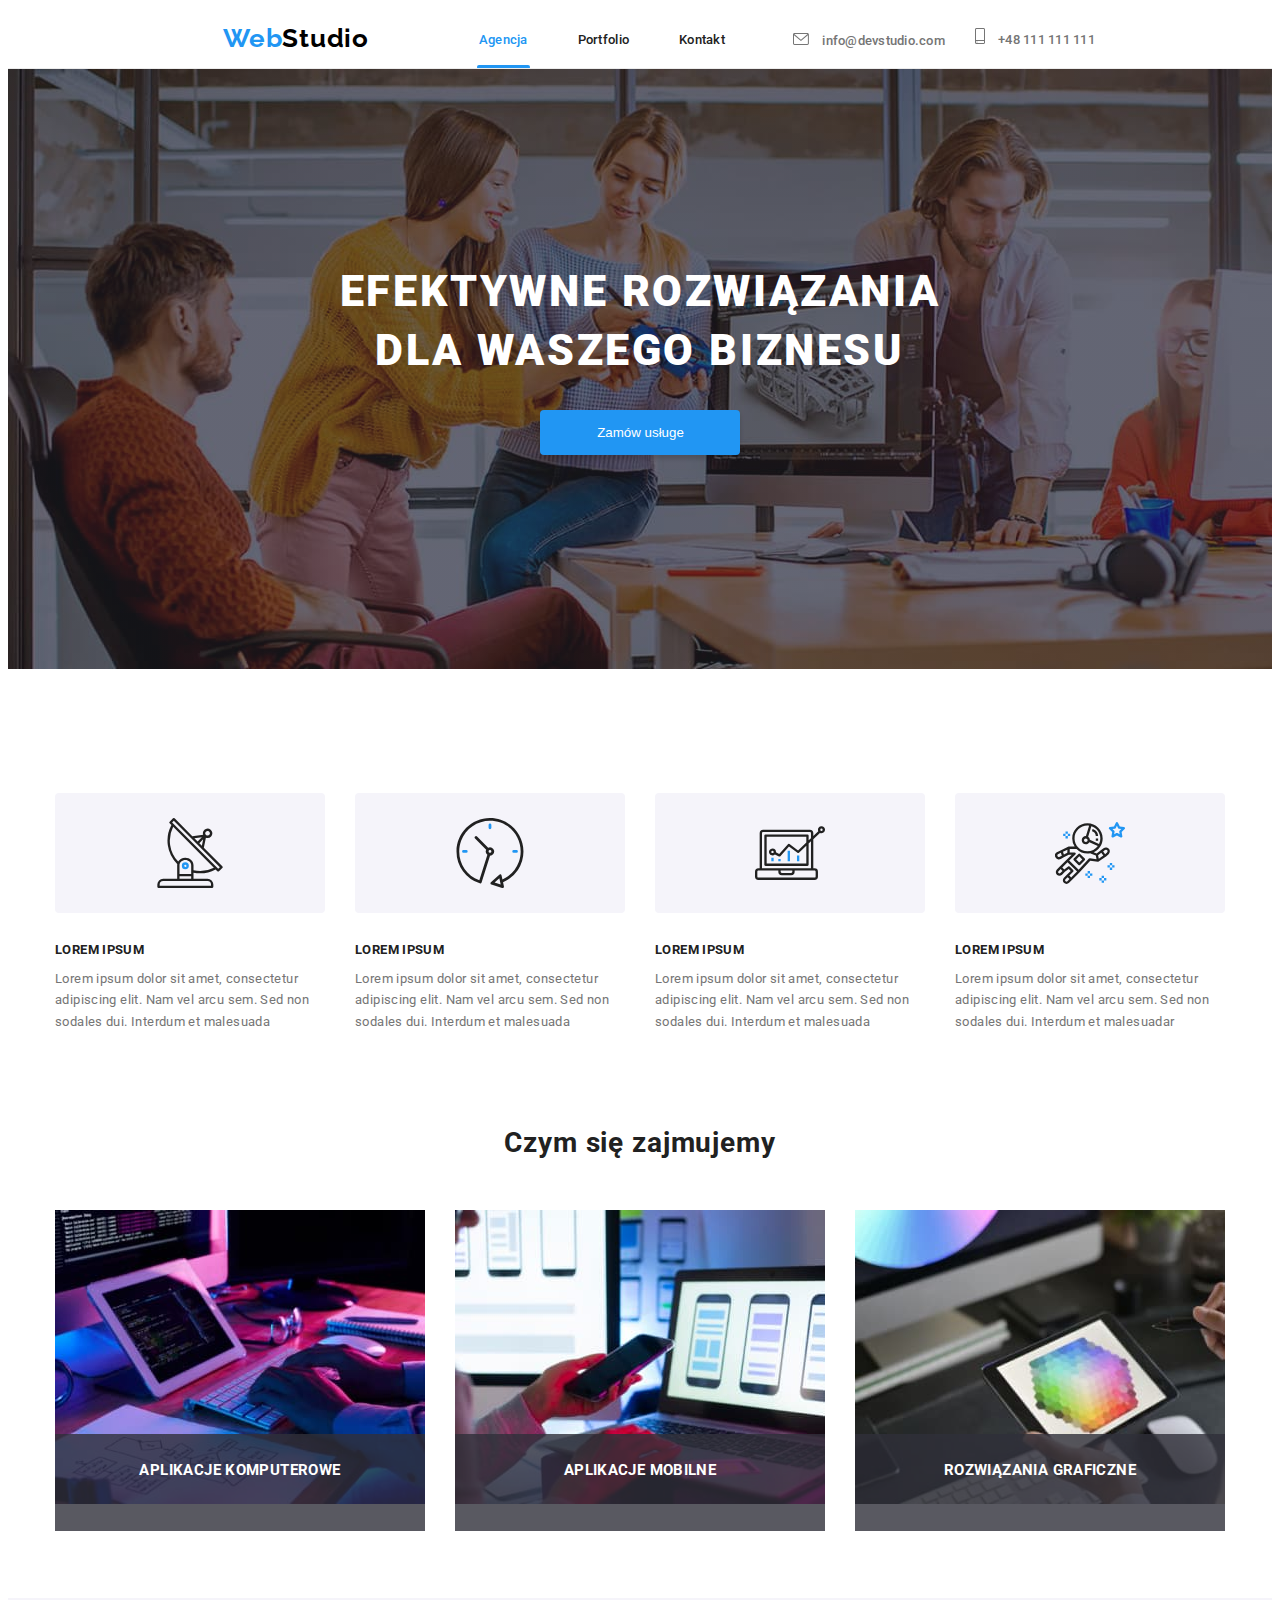
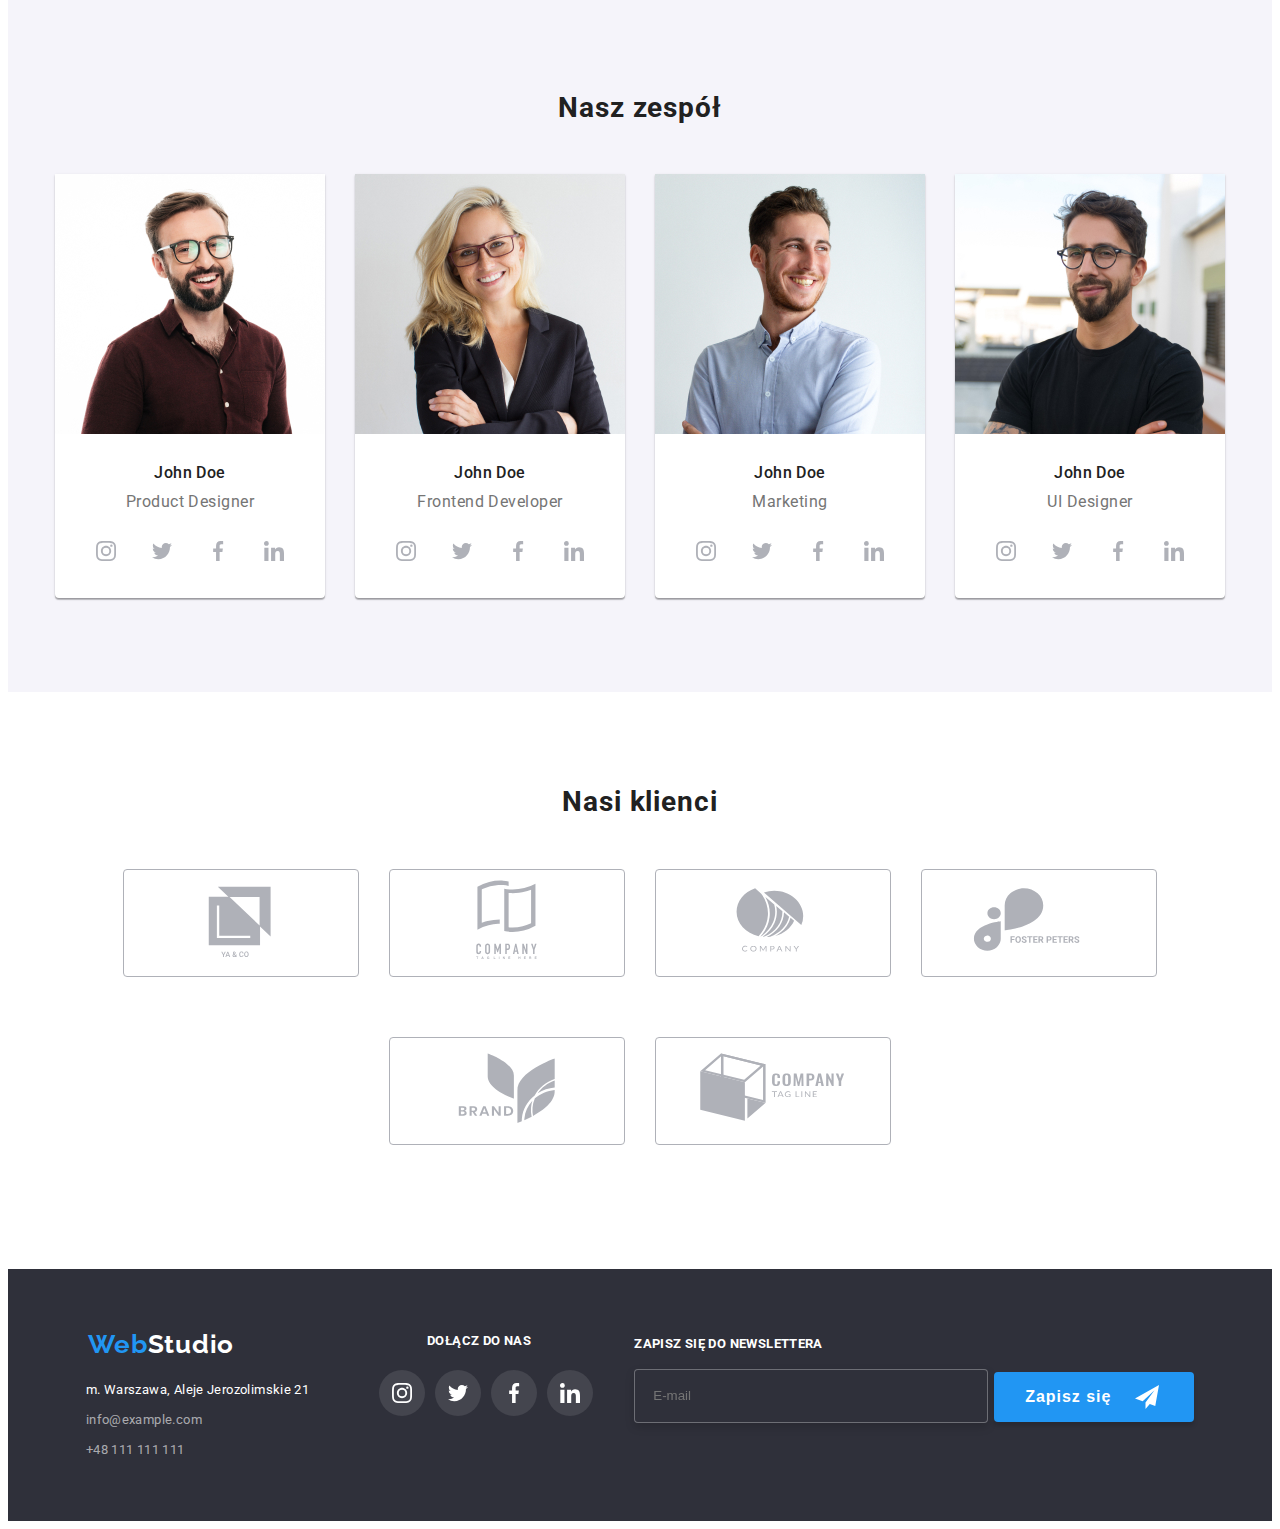
==== commit a2fe5b54: "Update index.html" ====
--- a/index.html
+++ b/index.html
@@ -21,7 +21,7 @@
   </head>
   <body>
     <div class="header-border">
-      <header class="header">
+      <header class="header container">
         <a class="logo logo--top" href="/WebStudio"
           ><span class="logo__secondary-color">Web</span>Studio</a
         >
@@ -662,8 +662,10 @@
                 </span></label
               >
             </li>
+            <li class="modal__submit-flex">
+              <button class="modal__submit" type="submit">Wyślij</button>
+            </li>
           </ul>
-          <button class="modal__submit" type="submit">Wyślij</button>
         </form>
       </div>
     </div>
--- a/css/main.min.css
+++ b/css/main.min.css
@@ -1 +1 @@
-body{font-family:"Roboto",sans-serif;color:#212121}img{display:block;max-width:100%;height:auto}ul,ol{padding-left:0;margin:0}h1,h2,h3,h4,h5,h6,p{margin:0}.secondary-title,.our-team{font-weight:700;font-size:1.75rem;line-height:1.17;letter-spacing:.03em;text-align:center;margin-bottom:50px}.container,.our-team,.our-strength{width:100%;margin:0 auto;padding:0 15px;overflow:hidden}@media(max-width: 768px)and (min-width: 768px){.container,.our-team,.our-strength{width:100%;margin:0 auto;padding:0 15px}}@media screen and (min-width: 1200px){.container,.our-team,.our-strength{width:1200px;margin:0 auto;padding:0 15px}}.section,.our-team{padding:94px 0}.button-panel{font-weight:500;font-size:1rem;line-height:1.6;padding:6px 22px 6px 22px}.button-panel button{border:4px #f5f4fa solid}.button-panel button:hover,.button-panel button:focus{border:4px solid #2196f3;background-color:#2196f3;color:#fff;cursor:pointer}.button-panel__list{display:-webkit-box;display:-ms-flexbox;display:flex;-webkit-box-pack:center;-ms-flex-pack:center;justify-content:center;gap:8px;list-style:none;padding:0}.button-panel__list button{border-radius:4px;padding:6px 22px}.button-panel__shadow:hover,.button-panel__shadow:focus{-webkit-box-shadow:0px 3px 1px rgba(0,0,0,.1),0px 1px 2px rgba(0,0,0,.08),0px 2px 2px rgba(0,0,0,.12);box-shadow:0px 3px 1px rgba(0,0,0,.1),0px 1px 2px rgba(0,0,0,.08),0px 2px 2px rgba(0,0,0,.12);border-radius:4px}.footer-sidecolor{background:#2f303a;width:100%}.logo{font-family:"Raleway";font-style:normal;font-weight:700;font-size:.8rem;line-height:1.16;letter-spacing:.03em;color:#000;text-decoration:none}.logo__secondary-color{color:#2196f3}.logo--bottom{color:#fff}@media screen and (min-width: 1200px){.logo--bottom{margin-left:0}}.footer{padding-top:60px;padding-bottom:60px;background:#2f303a;color:#fff}.footer__list{display:-webkit-box;display:-ms-flexbox;display:flex;-webkit-box-orient:vertical;-webkit-box-direction:normal;-ms-flex-direction:column;flex-direction:column;list-style:none;padding-left:0;max-width:100%;padding:0}.footer__item-1{display:-webkit-box;display:-ms-flexbox;display:flex;-webkit-box-orient:vertical;-webkit-box-direction:normal;-ms-flex-direction:column;flex-direction:column;-webkit-box-align:center;-ms-flex-align:center;align-items:center}.footer__item-2{text-align:center}.footer__contact{display:-webkit-box;display:-ms-flexbox;display:flex;-webkit-box-orient:vertical;-webkit-box-direction:normal;-ms-flex-direction:column;flex-direction:column;-webkit-box-align:center;-ms-flex-align:center;align-items:center;gap:8px;margin-top:20px;font-size:.8rem;line-height:1.7;letter-spacing:.03em;font-style:normal;text-align:center;width:251px}.footer__mail,.footer__phone{color:rgba(255,255,255,.6);text-decoration-line:none}.footer__tertiary-header{font-weight:700;font-size:.8rem;line-height:1.14;letter-spacing:.03em;text-transform:uppercase;color:#fff;margin-bottom:20px;margin-top:60px;display:-webkit-box;display:-ms-flexbox;display:flex;-webkit-box-pack:center;-ms-flex-pack:center;justify-content:center}.footer__social{display:-webkit-box;display:-ms-flexbox;display:flex;-webkit-box-pack:center;-ms-flex-pack:center;justify-content:center;list-style:none;gap:10px;margin-bottom:60px}.footer__icon-border{border:1px solid rgba(0,0,0,0);border-radius:50%;width:44px;height:44px}.footer__icon-border:hover,.footer__icon-border:focus{border:#2196f3 1px solid;border-radius:50%;cursor:pointer;background-color:#2196f3;width:44px;height:44px}.footer__icon-border{border-radius:50%;cursor:pointer;background-color:rgba(255,255,255,.1);width:44px;height:44px}.footer__icon use{fill:#fff}.footer__icon:hover use,.footer__icon:focus use{fill:#fff}.footer__subscription-item-text{width:358px}.footer__subscription-list{width:100%;display:-webkit-box;display:-ms-flexbox;display:flex;-ms-flex-wrap:wrap;flex-wrap:wrap;-webkit-box-pack:center;-ms-flex-pack:center;justify-content:center;gap:12px;list-style:none}.footer__newsletter{font-weight:700;font-size:.8rem;line-height:1.14;letter-spacing:.03em;text-transform:uppercase;color:#fff;display:-webkit-box;display:-ms-flexbox;display:flex;-webkit-box-pack:center;-ms-flex-pack:center;justify-content:center;margin-bottom:20px}.footer__subscription-input{width:100%;height:50px;display:-webkit-box;display:-ms-flexbox;display:flex;-webkit-box-align:center;-ms-flex-align:center;align-items:center;border:1px solid rgba(255,255,255,.3);-webkit-filter:drop-shadow(0px 4px 4px rgba(0, 0, 0, 0.15));filter:drop-shadow(0px 4px 4px rgba(0, 0, 0, 0.15));border-radius:4px;background:#2f303a;color:#fff;text-indent:16px}.footer__subscription-input::-webkit-input-placeholder{text-indent:16px}.footer__subscription-input::-moz-placeholder{text-indent:16px}.footer__subscription-input:-ms-input-placeholder{text-indent:16px}.footer__subscription-input::-ms-input-placeholder{text-indent:16px}.footer__subscription-input::placeholder{text-indent:16px}.footer__subscription-list button{cursor:pointer;margin-top:38px;width:200px;height:50px;background:#2196f3;-webkit-box-shadow:0px 4px 4px rgba(0,0,0,.15);box-shadow:0px 4px 4px rgba(0,0,0,.15);border-radius:4px;border:none;padding-left:2px;display:-webkit-box;display:-ms-flexbox;display:flex;-webkit-box-pack:center;-ms-flex-pack:center;justify-content:center;-webkit-box-align:center;-ms-flex-align:center;align-items:center;gap:24px;margin-top:15px}.footer__subscription-list button:hover,.footer__subscription-list button:focus{-webkit-transition:250ms cubic-bezier(0.4, 0, 0.2, 1);transition:250ms cubic-bezier(0.4, 0, 0.2, 1);-webkit-box-shadow:inset -1px 3px 50px 18px rgba(0,0,0,.15);box-shadow:inset -1px 3px 50px 18px rgba(0,0,0,.15);cursor:pointer}.footer__button-text{font-weight:700;font-size:1rem;line-height:1.8;letter-spacing:.06em;color:#fff}@media screen and (min-width: 768px){.footer{height:463px}}@media screen and (min-width: 768px)and (max-width: 1199px){.footer__list{-webkit-box-orient:horizontal;-webkit-box-direction:normal;-ms-flex-direction:row;flex-direction:row;-ms-flex-wrap:wrap;flex-wrap:wrap}}@media screen and (min-width: 768px){.footer__tertiary-header{margin-left:110px;width:146px;margin-top:5px}}@media screen and (min-width: 768px){.footer__item-1{margin:0;margin-left:76px}}@media screen and (min-width: 768px){.footer__social{margin:0;margin-left:80px;margin-top:20px}}@media screen and (min-width: 768px){.footer__subscription-input{margin:0;margin-top:20px}}@media screen and (min-width: 768px){.footer__subscription-list{display:-webkit-box;display:-ms-flexbox;display:flex;width:450px;margin-left:160px;margin-top:60px;-ms-flex-wrap:wrap;flex-wrap:wrap}}@media screen and (min-width: 768px){.footer__newsletter{margin:0;display:-webkit-box;display:-ms-flexbox;display:flex;-webkit-box-pack:center;-ms-flex-pack:center;justify-content:center}}@media screen and (min-width: 768px){.footer__subscription-list button{margin-top:20px}}@media screen and (min-width: 1200px){.footer{height:252px;width:100%;display:-webkit-box;display:-ms-flexbox;display:flex;-webkit-box-pack:center;-ms-flex-pack:center;justify-content:center;-webkit-box-align:center;-ms-flex-align:center;align-items:center;gap:78px;padding:0}}@media screen and (min-width: 1200px){.footer__list{width:1200px;-webkit-box-orient:horizontal;-webkit-box-direction:normal;-ms-flex-direction:row;flex-direction:row;-webkit-box-pack:space-evenly;-ms-flex-pack:space-evenly;justify-content:space-evenly}}@media screen and (min-width: 1200px){.footer__item-1{margin:0}}@media screen and (min-width: 1200px){.footer__item-3{height:111px}}@media screen and (min-width: 1200px){.footer__social{margin-left:auto;margin-top:20px;width:206px}}@media screen and (min-width: 1200px){.footer__subscription-list{margin-left:auto;margin-top:8px;width:560px;display:-webkit-box;display:-ms-flexbox;display:flex;-ms-flex-wrap:nowrap;flex-wrap:nowrap}}@media screen and (min-width: 1200px){.footer__subscription-list button{margin-top:35px}}@media screen and (min-width: 1200px){.footer__subscription-input{margin-top:17px}}@media screen and (min-width: 1200px){.footer__contact{-webkit-box-align:start;-ms-flex-align:start;align-items:flex-start}}@media screen and (min-width: 1200px){.footer__newsletter{display:-webkit-box;display:-ms-flexbox;display:flex;-webkit-box-pack:start;-ms-flex-pack:start;justify-content:flex-start}}@media screen and (min-width: 1200px){.footer__tertiary-header{width:113px;height:16px;margin-left:40px}}.menu{display:none}.header-border{border-bottom:1px solid #ececec}.logo{font-family:"Raleway";font-style:normal;font-weight:700;font-size:.8rem;line-height:1.16;letter-spacing:.03em;color:#000;text-decoration:none}.logo__secondary-color{color:#2196f3}@media screen and (min-width: 1200px){.logo{margin-right:100px}}.header{display:-webkit-box;display:-ms-flexbox;display:flex;-webkit-box-align:center;-ms-flex-align:center;align-items:center;-ms-flex-pack:distribute;justify-content:space-around;margin:0 auto;height:60px;padding-left:15px}.header__robotofonts .header__home-page,.header__robotofonts .header__current-page,.header__robotofonts .header__contact-page,.header__robotofonts .header__contacts{font-weight:500;font-size:.8rem;line-height:1.14;letter-spacing:.02em}.header__menu{position:relative;list-style:none}.header__menu .header__home-page,.header__menu .header__current-page,.header__menu .header__contact-page{text-decoration:none;color:#212121}.header__menu .header__home-page:hover,.header__menu .header__current-page:hover,.header__menu .header__contact-page:hover,.header__menu .header__home-page:focus,.header__menu .header_current-page:focus,.header__menu .header__contact-page:focus{color:#2196f3}.header__menu .header__home-page:hover::after,.header__menu .header__home-page:focus::after{content:"";position:absolute;width:53px;height:4px;left:10px;top:36px;background-color:#2196f3;border-radius:2px}.header__menu .header__current-page:hover::after,.header__menu .header__current-page:focus::after{content:"";position:absolute;width:55px;height:4px;left:110px;top:36px;background-color:#2196f3;border-radius:2px}.header__menu .header__contact-page:hover::after,.header__menu .header__contact-page:focus::after{content:"";position:absolute;width:55px;height:4px;left:210px;top:36px;background-color:#2196f3;border-radius:2px}.header__active-page .header__current-page,.header__active-page .header__home-page{color:#2196f3}.header__active-page .header__home-page::after{content:"";position:absolute;width:53px;height:4px;left:10px;top:36px;background-color:#2196f3;border-radius:2px}.header__active-page .header__current-page::after{content:"";position:absolute;width:55px;height:4px;left:110px;top:36px;background-color:#2196f3;border-radius:2px}.header li{display:inline-block}.header__home-page{margin-left:10px}.header__current-page{margin-left:46px}.header__contact-page{margin-left:46px}.header__contacts-flex{display:-webkit-box;display:-ms-flexbox;display:flex;-webkit-box-orient:vertical;-webkit-box-direction:normal;-ms-flex-direction:column;flex-direction:column;-webkit-box-pack:end;-ms-flex-pack:end;justify-content:flex-end}.header__contacts{text-decoration:none;color:#757575}.header__mail:hover,.header__phone:hover{fill:#2196f3;stroke:#2196f3;color:#2196f3}.header__mail svg,.header__phone svg{margin-right:10px;fill:#757575}@media screen and (min-width: 768px){.menu{display:contents}}@media screen and (min-width: 1200px){.header{-webkit-box-pack:start;-ms-flex-pack:start;justify-content:flex-start;margin-left:100px}}@media screen and (min-width: 1200px){.header__contacts-flex{-webkit-box-orient:horizontal;-webkit-box-direction:normal;-ms-flex-direction:row;flex-direction:row;margin-left:auto;margin-right:228px;gap:30px}}@media screen and (min-width: 1200px){.header__mail{margin-top:5px}}@media screen and (min-width: 1200px){.header__menu .header__home-page:hover::after,.header__menu .header__home-page:focus::after{left:10px;top:36px}}@media screen and (min-width: 1200px){.header__menu .header__current-page:hover::after,.header__menu .header__current-page:focus::after{left:10px;top:36px}}@media screen and (min-width: 1200px){.header__menu .header__contact-page:hover::after,.header__menu .header__contact-page:focus::after{left:310px;top:36px}}@media screen and (min-width: 1200px){.header__active-page .header__home-page::after{left:10px;top:36px}}@media screen and (min-width: 1200px){.header__active-page .header__current-page::after{left:110px;top:36px}}.logo{font-family:"Raleway";font-style:normal;font-weight:700;font-size:1.6rem;line-height:1.19;letter-spacing:.03em;color:#000;text-decoration:none}.logo__secondary--color{color:#2196f3}.logo--bottom{color:#fff;background:#2f303a}@media screen and (min-width: 1200px){.logo--top{margin-left:100px}}.backdrop{display:-webkit-box;display:-ms-flexbox;display:flex;-webkit-box-pack:center;-ms-flex-pack:center;justify-content:center;-webkit-box-align:center;-ms-flex-align:center;align-items:center;background-color:rgba(0,0,0,.2);position:fixed;left:0;top:0;width:100%;height:100%;-webkit-transition-duration:1s;transition-duration:1s;-webkit-transform:translateY(0);transform:translateY(0);z-index:1}.is-hidden{pointer-events:none;visibility:hidden;opacity:0;-webkit-transform:translateY(-100%);transform:translateY(-100%)}.modal{position:fixed;width:450px;height:609px;background-color:#fff;-webkit-box-shadow:0px 1px 3px rgba(0,0,0,.12),0px 1px 1px rgba(0,0,0,.14),0px 2px 1px rgba(0,0,0,.2);box-shadow:0px 1px 3px rgba(0,0,0,.12),0px 1px 1px rgba(0,0,0,.14),0px 2px 1px rgba(0,0,0,.2);border-radius:4px;-webkit-transition-duration:1s;transition-duration:1s;z-index:3;padding:40px}.modal .modal__close-button{font-weight:600;margin:0;padding:0;position:absolute;right:8px;top:10px;width:30px;height:30px;border-radius:50%;border:1px solid rgba(0,0,0,.1);background-color:#fff}.modal__close-button:hover{background-color:#2196f3;color:#fff;-webkit-box-shadow:0px 1px 3px rgba(0,0,0,.12),0px 1px 1px rgba(0,0,0,.14),0px 2px 1px rgba(0,0,0,.2);box-shadow:0px 1px 3px rgba(0,0,0,.12),0px 1px 1px rgba(0,0,0,.14),0px 2px 1px rgba(0,0,0,.2)}.modal__header{font-weight:700;font-size:1,25rem;line-height:1,15;text-align:center;color:#212121}.modal__contact-info{list-style:none;height:342px}.modal__list{position:relative;margin-bottom:10px}.modal__list span{margin:0}.modal__list span{font-size:.75rem;line-height:1.16;letter-spacing:.01em;color:#757575}.modal__list svg{position:absolute;left:15px;top:36px}.modal__list .icon-phone{left:15px;top:40px}.modal__list input{border:1px solid rgba(33,33,33,.2);border-radius:4px;width:100%;height:40px;outline:none;text-indent:40px;margin-right:40px}.modal__list .modal__input{margin-top:4px}.modal__list:hover,.modal__list:focus-within,.modal__list input:hover,.modal__list input:focus,.modal__list label svg:hover,.modal__list label svg:focus,.modal__list .modal__textarea:hover,.modal__list .modal__textarea:focus{border-color:#2196f3;fill:#2196f3;-webkit-transition:250ms cubic-bezier(0.4, 0, 0.2, 1);transition:250ms cubic-bezier(0.4, 0, 0.2, 1)}.modal__textarea{width:100%;height:120px;border:1px solid rgba(33,33,33,.2);border-radius:4px;resize:none;outline:none;padding:12px 16px;margin-top:4px}.modal__textarea::-webkit-input-placeholder{position:absolute;top:12px;left:16px;font-size:.75rem;line-height:1.16;letter-spacing:.01em;color:rgba(117,117,117,.5)}.modal__textarea::-moz-placeholder{position:absolute;top:12px;left:16px;font-size:.75rem;line-height:1.16;letter-spacing:.01em;color:rgba(117,117,117,.5)}.modal__textarea:-ms-input-placeholder{position:absolute;top:12px;left:16px;font-size:.75rem;line-height:1.16;letter-spacing:.01em;color:rgba(117,117,117,.5)}.modal__textarea::-ms-input-placeholder{position:absolute;top:12px;left:16px;font-size:.75rem;line-height:1.16;letter-spacing:.01em;color:rgba(117,117,117,.5)}.modal__textarea::placeholder{position:absolute;top:12px;left:16px;font-size:.75rem;line-height:1.16;letter-spacing:.01em;color:rgba(117,117,117,.5)}.modal__check{position:relative;font-size:.8rem;line-height:1.71;letter-spacing:.03em;color:#757575;margin-top:4px}.modal__checkbox{margin-right:8px}.modal__check input{height:15px;width:16px;background:#212121}.modal__check .modal__check-icon{fill:rgba(0,0,0,0);position:absolute;right:354px}.modal__checkbox:checked+.modal__check-icon{fill:#fff;background-color:#2196f3;border-radius:2px}.modal__check-link{font-size:.8rem;line-height:1.71;letter-spacing:.03em;color:#2196f3}.modal__submit{cursor:pointer;color:#fff;font-weight:700;font-size:1rem;line-height:1.8;text-align:center;letter-spacing:.06em;width:200px;height:50px;outline:none;background:#2196f3;-webkit-box-shadow:0px 4px 4px rgba(0,0,0,.15);box-shadow:0px 4px 4px rgba(0,0,0,.15);border-radius:4px;border:0 solid #2196f3;margin-top:90px;margin-left:89px}.modal__submit:hover,.modal__submit:focus{-webkit-transition:250ms cubic-bezier(0.4, 0, 0.2, 1);transition:250ms cubic-bezier(0.4, 0, 0.2, 1);-webkit-box-shadow:inset -1px 3px 50px 18px rgba(0,0,0,.15);box-shadow:inset -1px 3px 50px 18px rgba(0,0,0,.15);cursor:pointer}@media screen and (max-width: 470px){.modal__submit{margin-left:10px}}@media screen and (max-width: 1199px){.modal{width:95%;max-width:450px;height:95%;max-height:609px;padding:40px}}@media screen and (min-width: 1200px){.modal{height:600px}}.our-clients{list-style:none;display:-webkit-box;display:-ms-flexbox;display:flex;-ms-flex-wrap:wrap;flex-wrap:wrap;gap:25px;-webkit-box-pack:center;-ms-flex-pack:center;justify-content:center}.our-clients__logo-border{border:1px solid #afb1b8;border-radius:4px;margin-bottom:30px}.our-clients__logo-border:hover,.our-clients__logo-border:focus{border:1px solid #2196f3;border-radius:4px;cursor:pointer}.our-clients__logo-icon{width:210px;height:92px;padding:16px 52px}.our-clients__logo-icon use{fill:#afb1b8}.our-clients__logo-icon:hover use,.our-clients__logo-icon:focus use{fill:#2196f3}@media screen and (min-width: 1200px){.our-clients{-webkit-box-pack:center;-ms-flex-pack:center;justify-content:center;gap:30px}}@media screen and (min-width: 1200px){.our-clients__logo-icon{width:170px;-webkit-box-align:center;-ms-flex-align:center;align-items:center;height:92px;padding:5px 32px}}@media screen and (min-width: 1200px){.our-clients__logo-icon use{width:106px;height:60px}}.our-strength{background-color:#fff}.our-strength__list{list-style:none;padding:0px}.our-strength__rect{background-color:#f5f4fa;width:100%;border-radius:4px;height:120px;display:-webkit-box;display:-ms-flexbox;display:flex;-webkit-box-pack:center;-ms-flex-pack:center;justify-content:center;-webkit-box-align:center;-ms-flex-align:center;align-items:center;margin-top:30px}.our-strength__text-title{text-align:center;font-weight:700;font-size:.8rem;line-height:1.14;letter-spacing:.03em;margin-top:30px;margin-bottom:10px}.our-strength__text-description{color:#757575;font-size:.8rem;line-height:1.7;letter-spacing:.03em}@media screen and (min-width: 768px)and (max-width: 1199px){.our-strength__list{display:-webkit-box;display:-ms-flexbox;display:flex;-ms-flex-wrap:wrap;flex-wrap:wrap;-ms-flex-pack:distribute;justify-content:space-around;gap:30px}}@media screen and (min-width: 768px){.our-strength__text-title{text-align:start}}@media screen and (min-width: 768px){.our-strength__item{width:310px}}@media screen and (min-width: 1200px){.our-strength{margin-right:auto;margin-left:auto;padding-bottom:0}}@media screen and (min-width: 1200px){.our-strength__list{display:-webkit-box;display:-ms-flexbox;display:flex;-webkit-box-orient:horizontal;-webkit-box-direction:normal;-ms-flex-direction:row;flex-direction:row;-webkit-box-pack:center;-ms-flex-pack:center;justify-content:center;gap:30px}}@media screen and (min-width: 1200px){.our-strength__item{width:270px}}.our-team{background-color:#f5f4fa;padding:0}.our-team img{width:100%}.our-team__list{list-style:none;padding:0px;display:-webkit-box;display:-ms-flexbox;display:flex;-webkit-box-orient:vertical;-webkit-box-direction:normal;-ms-flex-direction:column;flex-direction:column;-webkit-box-align:center;-ms-flex-align:center;align-items:center;gap:30px}.our-team__item{width:95%;-webkit-box-shadow:0px 1px 3px rgba(0,0,0,.12),0px 1px 1px rgba(0,0,0,.14),0px 2px 1px rgba(0,0,0,.2);box-shadow:0px 1px 3px rgba(0,0,0,.12),0px 1px 1px rgba(0,0,0,.14),0px 2px 1px rgba(0,0,0,.2);border-radius:0px 0px 4px 4px;background-color:#fff}.our-team__name{font-weight:500;font-size:1rem;line-height:1.18;letter-spacing:.03em;text-align:center;margin-top:30px;margin-bottom:10px}.our-team__position{color:#757575;font-style:normal;font-weight:400;font-size:1rem;line-height:1.18;letter-spacing:.03em;text-align:center;margin-bottom:16px}.our-team__social-media{list-style:none;padding:0;display:-webkit-box;display:-ms-flexbox;display:flex;-webkit-box-pack:center;-ms-flex-pack:center;justify-content:center;gap:10px;margin-bottom:24px}.our-team__icon-border{border:1px solid rgba(0,0,0,0);border-radius:50%;width:44px;height:44px;-webkit-box-shadow:none;box-shadow:none}.our-team__icon-border:hover,.our-team-team__icon-border:focus{border:#fff 1px solid;border-radius:50%;background-color:#2196f3;cursor:pointer}.our-team__icon-border:hover use,.our-team__icon-border:focus use{fill:#fff}.our-team__icon use{fill:#afb1b8}.our-team__icon:hover use,.our-team__icon:focus use{fill:#fff}@media screen and (min-width: 768px){.our-team__list{-webkit-box-orient:horizontal;-webkit-box-direction:normal;-ms-flex-direction:row;flex-direction:row;-ms-flex-wrap:wrap;flex-wrap:wrap;-webkit-box-pack:space-evenly;-ms-flex-pack:space-evenly;justify-content:space-evenly}}@media screen and (min-width: 768px){.our-team__item{width:47%}}@media screen and (min-width: 1200px){.our-team{width:100%}}@media screen and (min-width: 1200px){.our-team__list{-webkit-box-pack:center;-ms-flex-pack:center;justify-content:center}}@media screen and (min-width: 1200px){.our-team__item{width:270px}}.portfolio{display:-webkit-box;display:-ms-flexbox;display:flex;-ms-flex-wrap:wrap;flex-wrap:wrap;-webkit-box-pack:justify;-ms-flex-pack:justify;justify-content:space-between;gap:30px;list-style:none;padding:0}.portfolio p{margin:0}.portfolio img{padding-bottom:0}.portfolio li{background:#fff}.portfolio__shadow:hover,.portfolio__shadow:focus{-webkit-box-shadow:0px 1px 1px rgba(0,0,0,.12),0px 4px 4px rgba(0,0,0,.06),1px 4px 6px rgba(0,0,0,.16);box-shadow:0px 1px 1px rgba(0,0,0,.12),0px 4px 4px rgba(0,0,0,.06),1px 4px 6px rgba(0,0,0,.16)}.portfolio__shadow:hover .portfolio__overlay{-webkit-transform:translateY(0);transform:translateY(0)}.portfolio__img{position:relative;overflow:hidden}.portfolio__overlay{font-weight:400;font-size:1.12rem;line-height:1.5;letter-spacing:.03em;color:#fff;top:0;left:0;width:100%;height:100%;padding:49px 45px 49px 24px;background-color:rgba(33,150,243,.9);position:absolute;-webkit-transform:translateY(105%);transform:translateY(105%);-webkit-transition:-webkit-transform 250ms cubic-bezier(0.4, 0, 0.2, 1);transition:-webkit-transform 250ms cubic-bezier(0.4, 0, 0.2, 1);transition:transform 250ms cubic-bezier(0.4, 0, 0.2, 1);transition:transform 250ms cubic-bezier(0.4, 0, 0.2, 1), -webkit-transform 250ms cubic-bezier(0.4, 0, 0.2, 1);cursor:pointer}.portfolio__our-products{border-left:1px solid #eee;border-right:1px solid #eee;border-bottom:1px solid #eee}.portfolio__title{font-weight:700;font-size:1.125rem;line-height:2;letter-spacing:.06em;padding-top:20px;padding-left:24px;padding-bottom:4px;padding-right:24px;cursor:pointer}.portfolio__description{font-weight:400;font-size:1rem;line-height:1.8;letter-spacing:.03em;color:#757575;padding-left:24px;padding-bottom:20px;padding-right:24px;cursor:pointer}.service{background-color:#2f303a;color:#fff;display:-webkit-box;display:-ms-flexbox;display:flex;-webkit-box-pack:center;-ms-flex-pack:center;justify-content:center;-webkit-box-orient:vertical;-webkit-box-direction:normal;-ms-flex-direction:column;flex-direction:column;background-image:-webkit-gradient(linear, right top, left top, from(rgba(47, 48, 58, 0.4)), to(rgba(47, 48, 58, 0.4))),url(../images/backgr-mobile@1x.jpg);background-image:linear-gradient(270deg, rgba(47, 48, 58, 0.4) 0%, rgba(47, 48, 58, 0.4) 100%),url(../images/backgr-mobile@1x.jpg);max-height:400px;max-width:1600px;padding:0;background-repeat:no-repeat;background-size:cover}.service__phrase{font-weight:900;font-size:1.62rem;line-height:1.6;letter-spacing:.06em;text-transform:uppercase;text-align:center;letter-spacing:.06em;display:-webkit-box;display:-ms-flexbox;display:flex;-webkit-box-orient:vertical;-webkit-box-direction:normal;-ms-flex-direction:column;flex-direction:column;gap:30px;-webkit-box-align:center;-ms-flex-align:center;align-items:center;max-width:400px;margin:118px auto 30px}.service__button{padding:15px 41px 15px 42px;-ms-flex-item-align:center;align-self:center;border-radius:4px;width:200px;height:50px;background:#2196f3;border:0 solid #2196f3;-webkit-box-shadow:0px 4px 4px rgba(0,0,0,.15);box-shadow:0px 4px 4px rgba(0,0,0,.15);color:#fff;margin-bottom:150px}.service__button:hover,.service__button:focus{background-color:#fff;color:#212121;cursor:pointer}@media(min-device-pixel-ratio: 2),(-webkit-min-device-pixel-ratio: 2),(min-resolution: 192dpi),(min-resolution: 2dppx){.service{background-image:-webkit-gradient(linear, right top, left top, from(rgba(47, 48, 58, 0.4)), to(rgba(47, 48, 58, 0.4))),url(../images/backgr-mobile@2x.jpg);background-image:linear-gradient(270deg, rgba(47, 48, 58, 0.4) 0%, rgba(47, 48, 58, 0.4) 100%),url(../images/backgr-mobile@2x.jpg)}}@media screen and (min-width: 768px){.service{max-width:100%;background-image:-webkit-gradient(linear, right top, left top, from(rgba(47, 48, 58, 0.4)), to(rgba(47, 48, 58, 0.4))),url(../images/backgr-tablet@1x.jpg);background-image:linear-gradient(270deg, rgba(47, 48, 58, 0.4) 0%, rgba(47, 48, 58, 0.4) 100%),url(../images/backgr-tablet@1x.jpg);background-size:768px cover}}@media(min-width: 768px)and (min-device-pixel-ratio: 2),(min-width: 768px)and (-webkit-min-device-pixel-ratio: 2),(min-width: 768px)and (min-resolution: 192dpi),(min-width: 768px)and (min-resolution: 2dppx){.service{background-image:-webkit-gradient(linear, right top, left top, from(rgba(47, 48, 58, 0.4)), to(rgba(47, 48, 58, 0.4))),url(../images/backgr-tablet@2x.jpg);background-image:linear-gradient(270deg, rgba(47, 48, 58, 0.4) 0%, rgba(47, 48, 58, 0.4) 100%),url(../images/backgr-tablet@2x.jpg)}}@media screen and (min-width: 1200px){.service{max-width:100%;margin-left:auto;margin-right:auto;max-height:600px;background-image:-webkit-gradient(linear, right top, left top, from(rgba(47, 48, 58, 0.4)), to(rgba(47, 48, 58, 0.4))),url(../images/backgr-desktop@1x.jpg);background-image:linear-gradient(270deg, rgba(47, 48, 58, 0.4) 0%, rgba(47, 48, 58, 0.4) 100%),url(../images/backgr-desktop@1x.jpg);background-size:cover}}@media(min-width: 1200px)and (min-device-pixel-ratio: 2),(min-width: 1200px)and (-webkit-min-device-pixel-ratio: 2),(min-width: 1200px)and (min-resolution: 192dpi),(min-width: 1200px)and (min-resolution: 2dppx){.service{background-image:-webkit-gradient(linear, right top, left top, from(rgba(47, 48, 58, 0.4)), to(rgba(47, 48, 58, 0.4))),url(../images/backgr-desktop@2x.jpg);background-image:linear-gradient(270deg, rgba(47, 48, 58, 0.4) 0%, rgba(47, 48, 58, 0.4) 100%),url(../images/backgr-desktop@2x.jpg)}}@media screen and (min-width: 768){.service__phrase{margin-left:202px;margin-right:201px}}@media screen and (min-width: 1200px){.service__button{margin-bottom:300px}}@media screen and (min-width: 1200px){.service__phrase{font-weight:900;font-size:2.7rem;line-height:1.36;margin-top:280px;max-width:696px}}.what-we-do{gap:30px;list-style:none;position:relative}.what-we-do__item{width:370px;height:294px;margin-right:0}.what-we-do__label{position:absolute;color:#fff;font-weight:700;font-size:.8rem;line-height:1,14;text-align:center;letter-spacing:.03em;text-transform:uppercase;width:370px;height:70px;top:224px;padding-top:11px;background:rgba(47,48,58,.8);text-transform:uppercase;padding-top:27px}@media screen and (max-width: 1199px){.secondary-title-hidden{display:none}}@media screen and (max-width: 1199px){.what-we-do{display:none}}@media screen and (min-width: 1200px){.what-we-do{display:contents;display:-webkit-box;display:-ms-flexbox;display:flex;-webkit-box-pack:center;-ms-flex-pack:center;justify-content:center}}.wrapper{margin-left:auto;margin-right:23px;z-index:1}@media screen and (min-width: 767px){.wrapper{display:none}}.menu-toggle{min-height:40px;min-width:40px;display:-webkit-box;display:-ms-flexbox;display:flex;-webkit-box-align:center;-ms-flex-align:center;align-items:center;-webkit-box-pack:center;-ms-flex-pack:center;justify-content:center;margin:0;padding:0;background-color:rgba(0,0,0,0);cursor:pointer;border:none;outline:none;margin-left:auto}@media screen and (max-width: 768px){.menu-toggle .menu-toggle{display:none}}.menu-toggle__icon{position:absolute;top:22px;right:5px;height:40px;width:40px;display:-webkit-box;display:-ms-flexbox;display:flex;-webkit-box-align:center;-ms-flex-align:center;align-items:center;-webkit-box-pack:center;-ms-flex-pack:center;justify-content:center;margin:0;padding:0;cursor:pointer;border:none}.menu-toggle:hover use,.menu-toggle:focus use{fill:#2196f3}.menu-container{position:fixed;top:0;left:0;width:100vw;height:100vh;padding:32px;background-color:#fff;z-index:999;-webkit-transform:translateX(100%);transform:translateX(100%);-webkit-transition:-webkit-transform 250ms ease-in-out;transition:-webkit-transform 250ms ease-in-out;transition:transform 250ms ease-in-out;transition:transform 250ms ease-in-out, -webkit-transform 250ms ease-in-out}.menu-container button{color:#212121}.menu-container.is-open{-webkit-transform:translateX(0);transform:translateX(0);overflow:scroll}.menu-container .menu-toggle{position:absolute;top:16px;right:16px;color:#fff}@media screen and (min-width: 768px){.menu-container{display:none}}.mobile-menu{padding:0;margin:0;list-style:none;display:-webkit-box;display:-ms-flexbox;display:flex;-webkit-box-orient:vertical;-webkit-box-direction:normal;-ms-flex-direction:column;flex-direction:column;gap:32px}.mobile-menu__link{color:#212121;text-decoration:none;font-weight:500;font-size:2.5rem;line-height:1.17;letter-spacing:.02em}.mobile-menu .mobile-menu__link:hover,.mobile-menu .mobile-menu__link:focus{color:#2196f3}.mobile-contact{margin-top:202px;display:-webkit-box;display:-ms-flexbox;display:flex;-webkit-box-orient:vertical;-webkit-box-direction:normal;-ms-flex-direction:column;flex-direction:column;gap:32px;margin-bottom:64px}.mobile-contact__link-phone{text-decoration:none;color:#2196f3;font-weight:500;font-size:2.12rem;line-height:1.17;letter-spacing:.02em}.mobile-contact__link-email{text-decoration:none;color:#757575;font-weight:500;font-size:1.5rem;line-height:1.16;letter-spacing:.02em}.mobile-social{display:-webkit-box;display:-ms-flexbox;display:flex;list-style:none;-ms-flex-wrap:wrap;flex-wrap:wrap}.mobile-social__item{color:rgba(33,33,33,.2);font-weight:500;font-size:1.12rem;line-height:1.2;letter-spacing:.02em}.mobile-social__item--border{border-right:1px solid rgba(33,33,33,.2)}.mobile-social__link{text-decoration:none;color:#2196f3;margin-right:10px;margin-left:10px}/*# sourceMappingURL=main.min.css.map */+body{font-family:"Roboto",sans-serif;color:#212121}img{display:block;max-width:100%;height:auto}ul,ol{padding-left:0;margin:0}h1,h2,h3,h4,h5,h6,p{margin:0}.secondary-title,.our-team{font-weight:700;font-size:1.75rem;line-height:1.17;letter-spacing:.03em;text-align:center;margin-bottom:50px}.container,.our-team,.our-strength{width:100%;margin:0 auto;padding:0 15px;overflow:hidden}@media(max-width: 768px)and (min-width: 768px){.container,.our-team,.our-strength{width:100%;margin:0 auto;padding:0 15px}}@media screen and (min-width: 1200px){.container,.our-team,.our-strength{width:1200px;margin:0 auto;padding:0 15px}}.section,.our-team{padding:94px 0}.button-panel{font-weight:500;font-size:1rem;line-height:1.6;padding:6px 22px 6px 22px}.button-panel button{border:4px #f5f4fa solid}.button-panel button:hover,.button-panel button:focus{border:4px solid #2196f3;background-color:#2196f3;color:#fff;cursor:pointer}.button-panel__list{display:-webkit-box;display:-ms-flexbox;display:flex;-webkit-box-pack:center;-ms-flex-pack:center;justify-content:center;gap:8px;list-style:none;padding:0}.button-panel__list button{border-radius:4px;padding:6px 22px}.button-panel__shadow:hover,.button-panel__shadow:focus{-webkit-box-shadow:0px 3px 1px rgba(0,0,0,.1),0px 1px 2px rgba(0,0,0,.08),0px 2px 2px rgba(0,0,0,.12);box-shadow:0px 3px 1px rgba(0,0,0,.1),0px 1px 2px rgba(0,0,0,.08),0px 2px 2px rgba(0,0,0,.12);border-radius:4px}.footer-sidecolor{background:#2f303a;width:100%}.logo{font-family:"Raleway";font-style:normal;font-weight:700;font-size:.8rem;line-height:1.16;letter-spacing:.03em;color:#000;text-decoration:none}.logo__secondary-color{color:#2196f3}.logo--bottom{color:#fff}@media screen and (min-width: 1200px){.logo--bottom{margin-left:0}}.footer{padding-top:60px;padding-bottom:60px;background:#2f303a;color:#fff}.footer__list{display:-webkit-box;display:-ms-flexbox;display:flex;-webkit-box-orient:vertical;-webkit-box-direction:normal;-ms-flex-direction:column;flex-direction:column;list-style:none;padding-left:0;max-width:100%;padding:0}.footer__item-1{display:-webkit-box;display:-ms-flexbox;display:flex;-webkit-box-orient:vertical;-webkit-box-direction:normal;-ms-flex-direction:column;flex-direction:column;-webkit-box-align:center;-ms-flex-align:center;align-items:center}.footer__item-2{text-align:center}.footer__contact{display:-webkit-box;display:-ms-flexbox;display:flex;-webkit-box-orient:vertical;-webkit-box-direction:normal;-ms-flex-direction:column;flex-direction:column;-webkit-box-align:center;-ms-flex-align:center;align-items:center;gap:8px;margin-top:20px;font-size:.8rem;line-height:1.7;letter-spacing:.03em;font-style:normal;text-align:center;width:251px}.footer__mail,.footer__phone{color:rgba(255,255,255,.6);text-decoration-line:none}.footer__tertiary-header{font-weight:700;font-size:.8rem;line-height:1.14;letter-spacing:.03em;text-transform:uppercase;color:#fff;margin-bottom:20px;margin-top:60px;display:-webkit-box;display:-ms-flexbox;display:flex;-webkit-box-pack:center;-ms-flex-pack:center;justify-content:center}.footer__social{display:-webkit-box;display:-ms-flexbox;display:flex;-webkit-box-pack:center;-ms-flex-pack:center;justify-content:center;list-style:none;gap:10px;margin-bottom:60px}.footer__icon-border{border:1px solid rgba(0,0,0,0);border-radius:50%;width:44px;height:44px}.footer__icon-border:hover,.footer__icon-border:focus{border:#2196f3 1px solid;border-radius:50%;cursor:pointer;background-color:#2196f3;width:44px;height:44px}.footer__icon-border{border-radius:50%;cursor:pointer;background-color:rgba(255,255,255,.1);width:44px;height:44px}.footer__icon use{fill:#fff}.footer__icon:hover use,.footer__icon:focus use{fill:#fff}.footer__subscription-item-text{width:358px}.footer__subscription-list{width:100%;display:-webkit-box;display:-ms-flexbox;display:flex;-ms-flex-wrap:wrap;flex-wrap:wrap;-webkit-box-pack:center;-ms-flex-pack:center;justify-content:center;gap:12px;list-style:none}.footer__newsletter{font-weight:700;font-size:.8rem;line-height:1.14;letter-spacing:.03em;text-transform:uppercase;color:#fff;display:-webkit-box;display:-ms-flexbox;display:flex;-webkit-box-pack:center;-ms-flex-pack:center;justify-content:center;margin-bottom:20px}.footer__subscription-input{width:100%;height:50px;display:-webkit-box;display:-ms-flexbox;display:flex;-webkit-box-align:center;-ms-flex-align:center;align-items:center;border:1px solid rgba(255,255,255,.3);-webkit-filter:drop-shadow(0px 4px 4px rgba(0, 0, 0, 0.15));filter:drop-shadow(0px 4px 4px rgba(0, 0, 0, 0.15));border-radius:4px;background:#2f303a;color:#fff;text-indent:16px}.footer__subscription-input::-webkit-input-placeholder{text-indent:16px}.footer__subscription-input::-moz-placeholder{text-indent:16px}.footer__subscription-input:-ms-input-placeholder{text-indent:16px}.footer__subscription-input::-ms-input-placeholder{text-indent:16px}.footer__subscription-input::placeholder{text-indent:16px}.footer__subscription-list button{cursor:pointer;margin-top:38px;width:200px;height:50px;background:#2196f3;-webkit-box-shadow:0px 4px 4px rgba(0,0,0,.15);box-shadow:0px 4px 4px rgba(0,0,0,.15);border-radius:4px;border:none;padding-left:2px;display:-webkit-box;display:-ms-flexbox;display:flex;-webkit-box-pack:center;-ms-flex-pack:center;justify-content:center;-webkit-box-align:center;-ms-flex-align:center;align-items:center;gap:24px;margin-top:15px}.footer__subscription-list button:hover,.footer__subscription-list button:focus{-webkit-transition:250ms cubic-bezier(0.4, 0, 0.2, 1);transition:250ms cubic-bezier(0.4, 0, 0.2, 1);-webkit-box-shadow:inset -1px 3px 50px 18px rgba(0,0,0,.15);box-shadow:inset -1px 3px 50px 18px rgba(0,0,0,.15);cursor:pointer}.footer__button-text{font-weight:700;font-size:1rem;line-height:1.8;letter-spacing:.06em;color:#fff}@media screen and (min-width: 768px){.footer{height:463px}}@media screen and (min-width: 768px)and (max-width: 1199px){.footer__list{-webkit-box-orient:horizontal;-webkit-box-direction:normal;-ms-flex-direction:row;flex-direction:row;-ms-flex-wrap:wrap;flex-wrap:wrap}}@media screen and (min-width: 768px){.footer__tertiary-header{margin-left:110px;width:146px;margin-top:5px}}@media screen and (min-width: 768px){.footer__item-1{margin:0;margin-left:76px}}@media screen and (min-width: 768px){.footer__social{margin:0;margin-left:80px;margin-top:20px}}@media screen and (min-width: 768px){.footer__subscription-input{margin:0;margin-top:20px}}@media screen and (min-width: 768px){.footer__subscription-list{display:-webkit-box;display:-ms-flexbox;display:flex;width:450px;margin-left:160px;margin-top:60px;-ms-flex-wrap:wrap;flex-wrap:wrap}}@media screen and (min-width: 768px){.footer__newsletter{margin:0;display:-webkit-box;display:-ms-flexbox;display:flex;-webkit-box-pack:center;-ms-flex-pack:center;justify-content:center}}@media screen and (min-width: 768px){.footer__subscription-list button{margin-top:20px}}@media screen and (min-width: 1200px){.footer{height:252px;width:100%;display:-webkit-box;display:-ms-flexbox;display:flex;-webkit-box-pack:center;-ms-flex-pack:center;justify-content:center;-webkit-box-align:center;-ms-flex-align:center;align-items:center;gap:78px;padding:0}}@media screen and (min-width: 1200px){.footer__list{width:1200px;-webkit-box-orient:horizontal;-webkit-box-direction:normal;-ms-flex-direction:row;flex-direction:row;-webkit-box-pack:space-evenly;-ms-flex-pack:space-evenly;justify-content:space-evenly}}@media screen and (min-width: 1200px){.footer__item-1{margin:0}}@media screen and (min-width: 1200px){.footer__item-3{height:111px}}@media screen and (min-width: 1200px){.footer__social{margin-left:auto;margin-top:20px;width:206px}}@media screen and (min-width: 1200px){.footer__subscription-list{margin-left:auto;margin-top:8px;width:560px;display:-webkit-box;display:-ms-flexbox;display:flex;-ms-flex-wrap:nowrap;flex-wrap:nowrap}}@media screen and (min-width: 1200px){.footer__subscription-list button{margin-top:35px}}@media screen and (min-width: 1200px){.footer__subscription-input{margin-top:17px}}@media screen and (min-width: 1200px){.footer__contact{-webkit-box-align:start;-ms-flex-align:start;align-items:flex-start}}@media screen and (min-width: 1200px){.footer__newsletter{display:-webkit-box;display:-ms-flexbox;display:flex;-webkit-box-pack:start;-ms-flex-pack:start;justify-content:flex-start}}@media screen and (min-width: 1200px){.footer__tertiary-header{width:113px;height:16px;margin-left:40px}}.menu{display:none}.header-border{border-bottom:1px solid #ececec}.logo{font-family:"Raleway";font-style:normal;font-weight:700;font-size:.8rem;line-height:1.16;letter-spacing:.03em;color:#000;text-decoration:none}.logo__secondary-color{color:#2196f3}@media screen and (min-width: 1200px){.logo{margin-right:100px}}.header{display:-webkit-box;display:-ms-flexbox;display:flex;-webkit-box-align:center;-ms-flex-align:center;align-items:center;-ms-flex-pack:distribute;justify-content:space-around;margin:0 auto;height:60px;padding-left:15px}.header__robotofonts .header__home-page,.header__robotofonts .header__current-page,.header__robotofonts .header__contact-page,.header__robotofonts .header__contacts{font-weight:500;font-size:.8rem;line-height:1.14;letter-spacing:.02em}.header__menu{position:relative;list-style:none}.header__menu .header__home-page,.header__menu .header__current-page,.header__menu .header__contact-page{text-decoration:none;color:#212121}.header__menu .header__home-page:hover,.header__menu .header__current-page:hover,.header__menu .header__contact-page:hover,.header__menu .header__home-page:focus,.header__menu .header_current-page:focus,.header__menu .header__contact-page:focus{color:#2196f3}.header__menu .header__home-page:hover::after,.header__menu .header__home-page:focus::after{content:"";position:absolute;width:53px;height:4px;left:10px;top:36px;background-color:#2196f3;border-radius:2px}.header__menu .header__current-page:hover::after,.header__menu .header__current-page:focus::after{content:"";position:absolute;width:55px;height:4px;left:110px;top:36px;background-color:#2196f3;border-radius:2px}.header__menu .header__contact-page:hover::after,.header__menu .header__contact-page:focus::after{content:"";position:absolute;width:55px;height:4px;left:210px;top:36px;background-color:#2196f3;border-radius:2px}.header__active-page .header__current-page,.header__active-page .header__home-page{color:#2196f3}.header__active-page .header__home-page::after{content:"";position:absolute;width:53px;height:4px;left:10px;top:36px;background-color:#2196f3;border-radius:2px}.header__active-page .header__current-page::after{content:"";position:absolute;width:55px;height:4px;left:110px;top:36px;background-color:#2196f3;border-radius:2px}.header li{display:inline-block}.header__home-page{margin-left:10px}.header__current-page{margin-left:46px}.header__contact-page{margin-left:46px}.header__contacts-flex{display:-webkit-box;display:-ms-flexbox;display:flex;-webkit-box-orient:vertical;-webkit-box-direction:normal;-ms-flex-direction:column;flex-direction:column;-webkit-box-pack:end;-ms-flex-pack:end;justify-content:flex-end}.header__contacts{text-decoration:none;color:#757575}.header__mail:hover,.header__phone:hover{fill:#2196f3;stroke:#2196f3;color:#2196f3}.header__mail svg,.header__phone svg{margin-right:10px;fill:#757575}@media screen and (min-width: 768px){.menu{display:contents}}@media screen and (min-width: 1200px){.header{-webkit-box-pack:start;-ms-flex-pack:start;justify-content:flex-start;margin-left:100px}}@media screen and (min-width: 1200px){.header__contacts-flex{-webkit-box-orient:horizontal;-webkit-box-direction:normal;-ms-flex-direction:row;flex-direction:row;margin-left:auto;margin-right:228px;gap:30px}}@media screen and (min-width: 1200px){.header__mail{margin-top:5px}}@media screen and (min-width: 1200px){.header__menu .header__home-page:hover::after,.header__menu .header__home-page:focus::after{left:8px;top:36px}}@media screen and (min-width: 1200px){.header__menu .header__current-page:hover::after,.header__menu .header__current-page:focus::after{left:108px;top:36px}}@media screen and (min-width: 1200px){.header__menu .header__contact-page:hover::after,.header__menu .header__contact-page:focus::after{left:208px;top:36px}}@media screen and (min-width: 1200px){.header__active-page .header__home-page::after{left:8px;top:36px}}@media screen and (min-width: 1200px){.header__active-page .header__current-page::after{left:108px;top:36px}}.logo{font-family:"Raleway";font-style:normal;font-weight:700;font-size:1.6rem;line-height:1.19;letter-spacing:.03em;color:#000;text-decoration:none}.logo__secondary--color{color:#2196f3}.logo--bottom{color:#fff;background:#2f303a}@media screen and (min-width: 1200px){.logo--top{margin-left:100px}}.backdrop{display:-webkit-box;display:-ms-flexbox;display:flex;-webkit-box-pack:center;-ms-flex-pack:center;justify-content:center;-webkit-box-align:center;-ms-flex-align:center;align-items:center;background-color:rgba(0,0,0,.2);position:fixed;left:0;top:0;width:100%;height:100%;-webkit-transition-duration:1s;transition-duration:1s;-webkit-transform:translateY(0);transform:translateY(0);z-index:1}.is-hidden{pointer-events:none;visibility:hidden;opacity:0;-webkit-transform:translateY(-100%);transform:translateY(-100%)}.modal{position:fixed;width:450px;height:609px;background-color:#fff;-webkit-box-shadow:0px 1px 3px rgba(0,0,0,.12),0px 1px 1px rgba(0,0,0,.14),0px 2px 1px rgba(0,0,0,.2);box-shadow:0px 1px 3px rgba(0,0,0,.12),0px 1px 1px rgba(0,0,0,.14),0px 2px 1px rgba(0,0,0,.2);border-radius:4px;-webkit-transition-duration:1s;transition-duration:1s;z-index:3;padding:40px}.modal .modal__close-button{font-weight:600;margin:0;padding:0;position:absolute;right:8px;top:10px;width:30px;height:30px;border-radius:50%;border:1px solid rgba(0,0,0,.1);background-color:#fff}.modal__close-button:hover{background-color:#2196f3;color:#fff;-webkit-box-shadow:0px 1px 3px rgba(0,0,0,.12),0px 1px 1px rgba(0,0,0,.14),0px 2px 1px rgba(0,0,0,.2);box-shadow:0px 1px 3px rgba(0,0,0,.12),0px 1px 1px rgba(0,0,0,.14),0px 2px 1px rgba(0,0,0,.2)}.modal__header{font-weight:700;font-size:1,25rem;line-height:1,15;text-align:center;color:#212121}.modal__contact-info{list-style:none;height:342px}.modal__list{position:relative;margin-bottom:10px}.modal__list span{margin:0}.modal__list span{font-size:.75rem;line-height:1.16;letter-spacing:.01em;color:#757575}.modal__list svg{position:absolute;left:15px;top:36px}.modal__list .icon-phone{left:15px;top:40px}.modal__list input{border:1px solid rgba(33,33,33,.2);border-radius:4px;width:100%;height:40px;outline:none;text-indent:40px;margin-right:40px}.modal__list .modal__input{margin-top:4px}.modal__list:hover,.modal__list:focus-within,.modal__list input:hover,.modal__list input:focus,.modal__list label svg:hover,.modal__list label svg:focus,.modal__list .modal__textarea:hover,.modal__list .modal__textarea:focus{border-color:#2196f3;fill:#2196f3;-webkit-transition:250ms cubic-bezier(0.4, 0, 0.2, 1);transition:250ms cubic-bezier(0.4, 0, 0.2, 1)}.modal__textarea{width:100%;height:120px;border:1px solid rgba(33,33,33,.2);border-radius:4px;resize:none;outline:none;padding:12px 16px;margin-top:4px}.modal__textarea::-webkit-input-placeholder{position:absolute;top:12px;left:16px;font-size:.75rem;line-height:1.16;letter-spacing:.01em;color:rgba(117,117,117,.5)}.modal__textarea::-moz-placeholder{position:absolute;top:12px;left:16px;font-size:.75rem;line-height:1.16;letter-spacing:.01em;color:rgba(117,117,117,.5)}.modal__textarea:-ms-input-placeholder{position:absolute;top:12px;left:16px;font-size:.75rem;line-height:1.16;letter-spacing:.01em;color:rgba(117,117,117,.5)}.modal__textarea::-ms-input-placeholder{position:absolute;top:12px;left:16px;font-size:.75rem;line-height:1.16;letter-spacing:.01em;color:rgba(117,117,117,.5)}.modal__textarea::placeholder{position:absolute;top:12px;left:16px;font-size:.75rem;line-height:1.16;letter-spacing:.01em;color:rgba(117,117,117,.5)}.modal__check{position:relative;font-size:.8rem;line-height:1.71;letter-spacing:.03em;color:#757575;margin-top:4px}.modal__checkbox{margin-right:8px}.modal__check input{height:15px;width:16px;background:#212121}.modal__check .modal__check-icon{fill:rgba(0,0,0,0);position:absolute;right:354px}.modal__checkbox:checked+.modal__check-icon{fill:#fff;background-color:#2196f3;border-radius:2px}.modal__check-link{font-size:.8rem;line-height:1.71;letter-spacing:.03em;color:#2196f3}.modal__submit{cursor:pointer;color:#fff;font-weight:700;font-size:1rem;line-height:1.8;text-align:center;letter-spacing:.06em;width:200px;height:50px;outline:none;background:#2196f3;-webkit-box-shadow:0px 4px 4px rgba(0,0,0,.15);box-shadow:0px 4px 4px rgba(0,0,0,.15);border-radius:4px;border:0 solid #2196f3;margin-top:90px;margin-left:89px}.modal__submit:hover,.modal__submit:focus{-webkit-transition:250ms cubic-bezier(0.4, 0, 0.2, 1);transition:250ms cubic-bezier(0.4, 0, 0.2, 1);-webkit-box-shadow:inset -1px 3px 50px 18px rgba(0,0,0,.15);box-shadow:inset -1px 3px 50px 18px rgba(0,0,0,.15);cursor:pointer}@media screen and (max-width: 470px){.modal__submit{margin-left:10px}}@media screen and (max-width: 1199px){.modal{width:95%;max-width:450px;height:95%;max-height:609px;padding:40px}}@media screen and (min-width: 1200px){.modal{height:600px}}.our-clients{list-style:none;display:-webkit-box;display:-ms-flexbox;display:flex;-ms-flex-wrap:wrap;flex-wrap:wrap;gap:25px;-webkit-box-pack:center;-ms-flex-pack:center;justify-content:center}.our-clients__logo-border{border:1px solid #afb1b8;border-radius:4px;margin-bottom:30px}.our-clients__logo-border:hover,.our-clients__logo-border:focus{border:1px solid #2196f3;border-radius:4px;cursor:pointer}.our-clients__logo-icon{width:210px;height:92px;padding:16px 52px}.our-clients__logo-icon use{fill:#afb1b8}.our-clients__logo-icon:hover use,.our-clients__logo-icon:focus use{fill:#2196f3}@media screen and (min-width: 1200px){.our-clients{-webkit-box-pack:center;-ms-flex-pack:center;justify-content:center;gap:30px}}@media screen and (min-width: 1200px){.our-clients__logo-icon{width:170px;-webkit-box-align:center;-ms-flex-align:center;align-items:center;height:92px;padding:5px 32px}}@media screen and (min-width: 1200px){.our-clients__logo-icon use{width:106px;height:60px}}.our-strength{background-color:#fff}.our-strength__list{list-style:none;padding:0px}.our-strength__rect{background-color:#f5f4fa;width:100%;border-radius:4px;height:120px;display:-webkit-box;display:-ms-flexbox;display:flex;-webkit-box-pack:center;-ms-flex-pack:center;justify-content:center;-webkit-box-align:center;-ms-flex-align:center;align-items:center;margin-top:30px}.our-strength__text-title{text-align:center;font-weight:700;font-size:.8rem;line-height:1.14;letter-spacing:.03em;margin-top:30px;margin-bottom:10px}.our-strength__text-description{color:#757575;font-size:.8rem;line-height:1.7;letter-spacing:.03em}@media screen and (min-width: 768px)and (max-width: 1199px){.our-strength__list{display:-webkit-box;display:-ms-flexbox;display:flex;-ms-flex-wrap:wrap;flex-wrap:wrap;-ms-flex-pack:distribute;justify-content:space-around;gap:30px}}@media screen and (min-width: 768px){.our-strength__text-title{text-align:start}}@media screen and (min-width: 768px){.our-strength__item{width:310px}}@media screen and (min-width: 1200px){.our-strength{margin-right:auto;margin-left:auto;padding-bottom:0}}@media screen and (min-width: 1200px){.our-strength__list{display:-webkit-box;display:-ms-flexbox;display:flex;-webkit-box-orient:horizontal;-webkit-box-direction:normal;-ms-flex-direction:row;flex-direction:row;-webkit-box-pack:center;-ms-flex-pack:center;justify-content:center;gap:30px}}@media screen and (min-width: 1200px){.our-strength__item{width:270px}}.our-team{background-color:#f5f4fa;padding:0}.our-team img{width:100%}.our-team__list{list-style:none;padding:0px;display:-webkit-box;display:-ms-flexbox;display:flex;-webkit-box-orient:vertical;-webkit-box-direction:normal;-ms-flex-direction:column;flex-direction:column;-webkit-box-align:center;-ms-flex-align:center;align-items:center;gap:30px}.our-team__item{width:95%;-webkit-box-shadow:0px 1px 3px rgba(0,0,0,.12),0px 1px 1px rgba(0,0,0,.14),0px 2px 1px rgba(0,0,0,.2);box-shadow:0px 1px 3px rgba(0,0,0,.12),0px 1px 1px rgba(0,0,0,.14),0px 2px 1px rgba(0,0,0,.2);border-radius:0px 0px 4px 4px;background-color:#fff}.our-team__name{font-weight:500;font-size:1rem;line-height:1.18;letter-spacing:.03em;text-align:center;margin-top:30px;margin-bottom:10px}.our-team__position{color:#757575;font-style:normal;font-weight:400;font-size:1rem;line-height:1.18;letter-spacing:.03em;text-align:center;margin-bottom:16px}.our-team__social-media{list-style:none;padding:0;display:-webkit-box;display:-ms-flexbox;display:flex;-webkit-box-pack:center;-ms-flex-pack:center;justify-content:center;gap:10px;margin-bottom:24px}.our-team__icon-border{border:1px solid rgba(0,0,0,0);border-radius:50%;width:44px;height:44px;-webkit-box-shadow:none;box-shadow:none}.our-team__icon-border:hover,.our-team-team__icon-border:focus{border:#fff 1px solid;border-radius:50%;background-color:#2196f3;cursor:pointer}.our-team__icon-border:hover use,.our-team__icon-border:focus use{fill:#fff}.our-team__icon use{fill:#afb1b8}.our-team__icon:hover use,.our-team__icon:focus use{fill:#fff}@media screen and (min-width: 768px){.our-team__list{-webkit-box-orient:horizontal;-webkit-box-direction:normal;-ms-flex-direction:row;flex-direction:row;-ms-flex-wrap:wrap;flex-wrap:wrap;-webkit-box-pack:space-evenly;-ms-flex-pack:space-evenly;justify-content:space-evenly}}@media screen and (min-width: 768px){.our-team__item{width:47%}}@media screen and (min-width: 1200px){.our-team{width:100%}}@media screen and (min-width: 1200px){.our-team__list{-webkit-box-pack:center;-ms-flex-pack:center;justify-content:center}}@media screen and (min-width: 1200px){.our-team__item{width:270px}}.portfolio{display:-webkit-box;display:-ms-flexbox;display:flex;-ms-flex-wrap:wrap;flex-wrap:wrap;-webkit-box-pack:justify;-ms-flex-pack:justify;justify-content:space-between;gap:30px;list-style:none;padding:0}.portfolio p{margin:0}.portfolio img{padding-bottom:0}.portfolio li{background:#fff}.portfolio__shadow:hover,.portfolio__shadow:focus{-webkit-box-shadow:0px 1px 1px rgba(0,0,0,.12),0px 4px 4px rgba(0,0,0,.06),1px 4px 6px rgba(0,0,0,.16);box-shadow:0px 1px 1px rgba(0,0,0,.12),0px 4px 4px rgba(0,0,0,.06),1px 4px 6px rgba(0,0,0,.16)}.portfolio__shadow:hover .portfolio__overlay{-webkit-transform:translateY(0);transform:translateY(0)}.portfolio__img{position:relative;overflow:hidden}.portfolio__overlay{font-weight:400;font-size:1.12rem;line-height:1.5;letter-spacing:.03em;color:#fff;top:0;left:0;width:100%;height:100%;padding:49px 45px 49px 24px;background-color:rgba(33,150,243,.9);position:absolute;-webkit-transform:translateY(105%);transform:translateY(105%);-webkit-transition:-webkit-transform 250ms cubic-bezier(0.4, 0, 0.2, 1);transition:-webkit-transform 250ms cubic-bezier(0.4, 0, 0.2, 1);transition:transform 250ms cubic-bezier(0.4, 0, 0.2, 1);transition:transform 250ms cubic-bezier(0.4, 0, 0.2, 1), -webkit-transform 250ms cubic-bezier(0.4, 0, 0.2, 1);cursor:pointer}.portfolio__our-products{border-left:1px solid #eee;border-right:1px solid #eee;border-bottom:1px solid #eee}.portfolio__title{font-weight:700;font-size:1.125rem;line-height:2;letter-spacing:.06em;padding-top:20px;padding-left:24px;padding-bottom:4px;padding-right:24px;cursor:pointer}.portfolio__description{font-weight:400;font-size:1rem;line-height:1.8;letter-spacing:.03em;color:#757575;padding-left:24px;padding-bottom:20px;padding-right:24px;cursor:pointer}.service{background-color:#2f303a;color:#fff;display:-webkit-box;display:-ms-flexbox;display:flex;-webkit-box-pack:center;-ms-flex-pack:center;justify-content:center;-webkit-box-orient:vertical;-webkit-box-direction:normal;-ms-flex-direction:column;flex-direction:column;background-image:-webkit-gradient(linear, right top, left top, from(rgba(47, 48, 58, 0.4)), to(rgba(47, 48, 58, 0.4))),url(../images/backgr-mobile@1x.jpg);background-image:linear-gradient(270deg, rgba(47, 48, 58, 0.4) 0%, rgba(47, 48, 58, 0.4) 100%),url(../images/backgr-mobile@1x.jpg);max-height:400px;max-width:1600px;padding:0;background-repeat:no-repeat;background-size:cover}.service__phrase{font-weight:900;font-size:1.62rem;line-height:1.6;letter-spacing:.06em;text-transform:uppercase;text-align:center;letter-spacing:.06em;display:-webkit-box;display:-ms-flexbox;display:flex;-webkit-box-orient:vertical;-webkit-box-direction:normal;-ms-flex-direction:column;flex-direction:column;gap:30px;-webkit-box-align:center;-ms-flex-align:center;align-items:center;max-width:400px;margin:118px auto 30px}.service__button{padding:15px 41px 15px 42px;-ms-flex-item-align:center;align-self:center;border-radius:4px;width:200px;height:50px;background:#2196f3;border:0 solid #2196f3;-webkit-box-shadow:0px 4px 4px rgba(0,0,0,.15);box-shadow:0px 4px 4px rgba(0,0,0,.15);color:#fff;margin-bottom:150px}.service__button:hover,.service__button:focus{background-color:#fff;color:#212121;cursor:pointer}@media(min-device-pixel-ratio: 2),(-webkit-min-device-pixel-ratio: 2),(min-resolution: 192dpi),(min-resolution: 2dppx){.service{background-image:-webkit-gradient(linear, right top, left top, from(rgba(47, 48, 58, 0.4)), to(rgba(47, 48, 58, 0.4))),url(../images/backgr-mobile@2x.jpg);background-image:linear-gradient(270deg, rgba(47, 48, 58, 0.4) 0%, rgba(47, 48, 58, 0.4) 100%),url(../images/backgr-mobile@2x.jpg)}}@media screen and (min-width: 768px){.service{max-width:100%;background-image:-webkit-gradient(linear, right top, left top, from(rgba(47, 48, 58, 0.4)), to(rgba(47, 48, 58, 0.4))),url(../images/backgr-tablet@1x.jpg);background-image:linear-gradient(270deg, rgba(47, 48, 58, 0.4) 0%, rgba(47, 48, 58, 0.4) 100%),url(../images/backgr-tablet@1x.jpg);background-size:768px cover}}@media(min-width: 768px)and (min-device-pixel-ratio: 2),(min-width: 768px)and (-webkit-min-device-pixel-ratio: 2),(min-width: 768px)and (min-resolution: 192dpi),(min-width: 768px)and (min-resolution: 2dppx){.service{background-image:-webkit-gradient(linear, right top, left top, from(rgba(47, 48, 58, 0.4)), to(rgba(47, 48, 58, 0.4))),url(../images/backgr-tablet@2x.jpg);background-image:linear-gradient(270deg, rgba(47, 48, 58, 0.4) 0%, rgba(47, 48, 58, 0.4) 100%),url(../images/backgr-tablet@2x.jpg)}}@media screen and (min-width: 1200px){.service{max-width:100%;margin-left:auto;margin-right:auto;max-height:600px;background-image:-webkit-gradient(linear, right top, left top, from(rgba(47, 48, 58, 0.4)), to(rgba(47, 48, 58, 0.4))),url(../images/backgr-desktop@1x.jpg);background-image:linear-gradient(270deg, rgba(47, 48, 58, 0.4) 0%, rgba(47, 48, 58, 0.4) 100%),url(../images/backgr-desktop@1x.jpg);background-size:cover}}@media(min-width: 1200px)and (min-device-pixel-ratio: 2),(min-width: 1200px)and (-webkit-min-device-pixel-ratio: 2),(min-width: 1200px)and (min-resolution: 192dpi),(min-width: 1200px)and (min-resolution: 2dppx){.service{background-image:-webkit-gradient(linear, right top, left top, from(rgba(47, 48, 58, 0.4)), to(rgba(47, 48, 58, 0.4))),url(../images/backgr-desktop@2x.jpg);background-image:linear-gradient(270deg, rgba(47, 48, 58, 0.4) 0%, rgba(47, 48, 58, 0.4) 100%),url(../images/backgr-desktop@2x.jpg)}}@media screen and (min-width: 768){.service__phrase{margin-left:202px;margin-right:201px}}@media screen and (min-width: 1200px){.service__button{margin-bottom:300px}}@media screen and (min-width: 1200px){.service__phrase{font-weight:900;font-size:2.7rem;line-height:1.36;margin-top:280px;max-width:696px}}.what-we-do{gap:30px;list-style:none;position:relative}.what-we-do__item{width:370px;height:294px;margin-right:0}.what-we-do__label{position:absolute;color:#fff;font-weight:700;font-size:.8rem;line-height:1,14;text-align:center;letter-spacing:.03em;text-transform:uppercase;width:370px;height:70px;top:224px;padding-top:11px;background:rgba(47,48,58,.8);text-transform:uppercase;padding-top:27px}@media screen and (max-width: 1199px){.secondary-title-hidden{display:none}}@media screen and (max-width: 1199px){.what-we-do{display:none}}@media screen and (min-width: 1200px){.what-we-do{display:contents;display:-webkit-box;display:-ms-flexbox;display:flex;-webkit-box-pack:center;-ms-flex-pack:center;justify-content:center}}.wrapper{margin-left:auto;margin-right:23px;z-index:1}@media screen and (min-width: 767px){.wrapper{display:none}}.menu-toggle{min-height:40px;min-width:40px;display:-webkit-box;display:-ms-flexbox;display:flex;-webkit-box-align:center;-ms-flex-align:center;align-items:center;-webkit-box-pack:center;-ms-flex-pack:center;justify-content:center;margin:0;padding:0;background-color:rgba(0,0,0,0);cursor:pointer;border:none;outline:none;margin-left:auto}@media screen and (max-width: 768px){.menu-toggle .menu-toggle{display:none}}.menu-toggle__icon{position:absolute;top:22px;right:5px;height:40px;width:40px;display:-webkit-box;display:-ms-flexbox;display:flex;-webkit-box-align:center;-ms-flex-align:center;align-items:center;-webkit-box-pack:center;-ms-flex-pack:center;justify-content:center;margin:0;padding:0;cursor:pointer;border:none}.menu-toggle:hover use,.menu-toggle:focus use{fill:#2196f3}.menu-container{position:fixed;top:0;left:0;width:100vw;height:100vh;padding:32px;background-color:#fff;z-index:999;-webkit-transform:translateX(100%);transform:translateX(100%);-webkit-transition:-webkit-transform 250ms ease-in-out;transition:-webkit-transform 250ms ease-in-out;transition:transform 250ms ease-in-out;transition:transform 250ms ease-in-out, -webkit-transform 250ms ease-in-out}.menu-container button{color:#212121}.menu-container.is-open{-webkit-transform:translateX(0);transform:translateX(0);overflow:scroll}.menu-container .menu-toggle{position:absolute;top:16px;right:16px;color:#fff}@media screen and (min-width: 768px){.menu-container{display:none}}.mobile-menu{padding:0;margin:0;list-style:none;display:-webkit-box;display:-ms-flexbox;display:flex;-webkit-box-orient:vertical;-webkit-box-direction:normal;-ms-flex-direction:column;flex-direction:column;gap:32px}.mobile-menu__link{color:#212121;text-decoration:none;font-weight:500;font-size:2.5rem;line-height:1.17;letter-spacing:.02em}.mobile-menu .mobile-menu__link:hover,.mobile-menu .mobile-menu__link:focus{color:#2196f3}.mobile-contact{margin-top:202px;display:-webkit-box;display:-ms-flexbox;display:flex;-webkit-box-orient:vertical;-webkit-box-direction:normal;-ms-flex-direction:column;flex-direction:column;gap:32px;margin-bottom:64px}.mobile-contact__link-phone{text-decoration:none;color:#2196f3;font-weight:500;font-size:2.12rem;line-height:1.17;letter-spacing:.02em}.mobile-contact__link-email{text-decoration:none;color:#757575;font-weight:500;font-size:1.5rem;line-height:1.16;letter-spacing:.02em}.mobile-social{display:-webkit-box;display:-ms-flexbox;display:flex;list-style:none;-ms-flex-wrap:wrap;flex-wrap:wrap}.mobile-social__item{color:rgba(33,33,33,.2);font-weight:500;font-size:1.12rem;line-height:1.2;letter-spacing:.02em}.mobile-social__item--border{border-right:1px solid rgba(33,33,33,.2)}.mobile-social__link{text-decoration:none;color:#2196f3;margin-right:10px;margin-left:10px}/*# sourceMappingURL=main.min.css.map */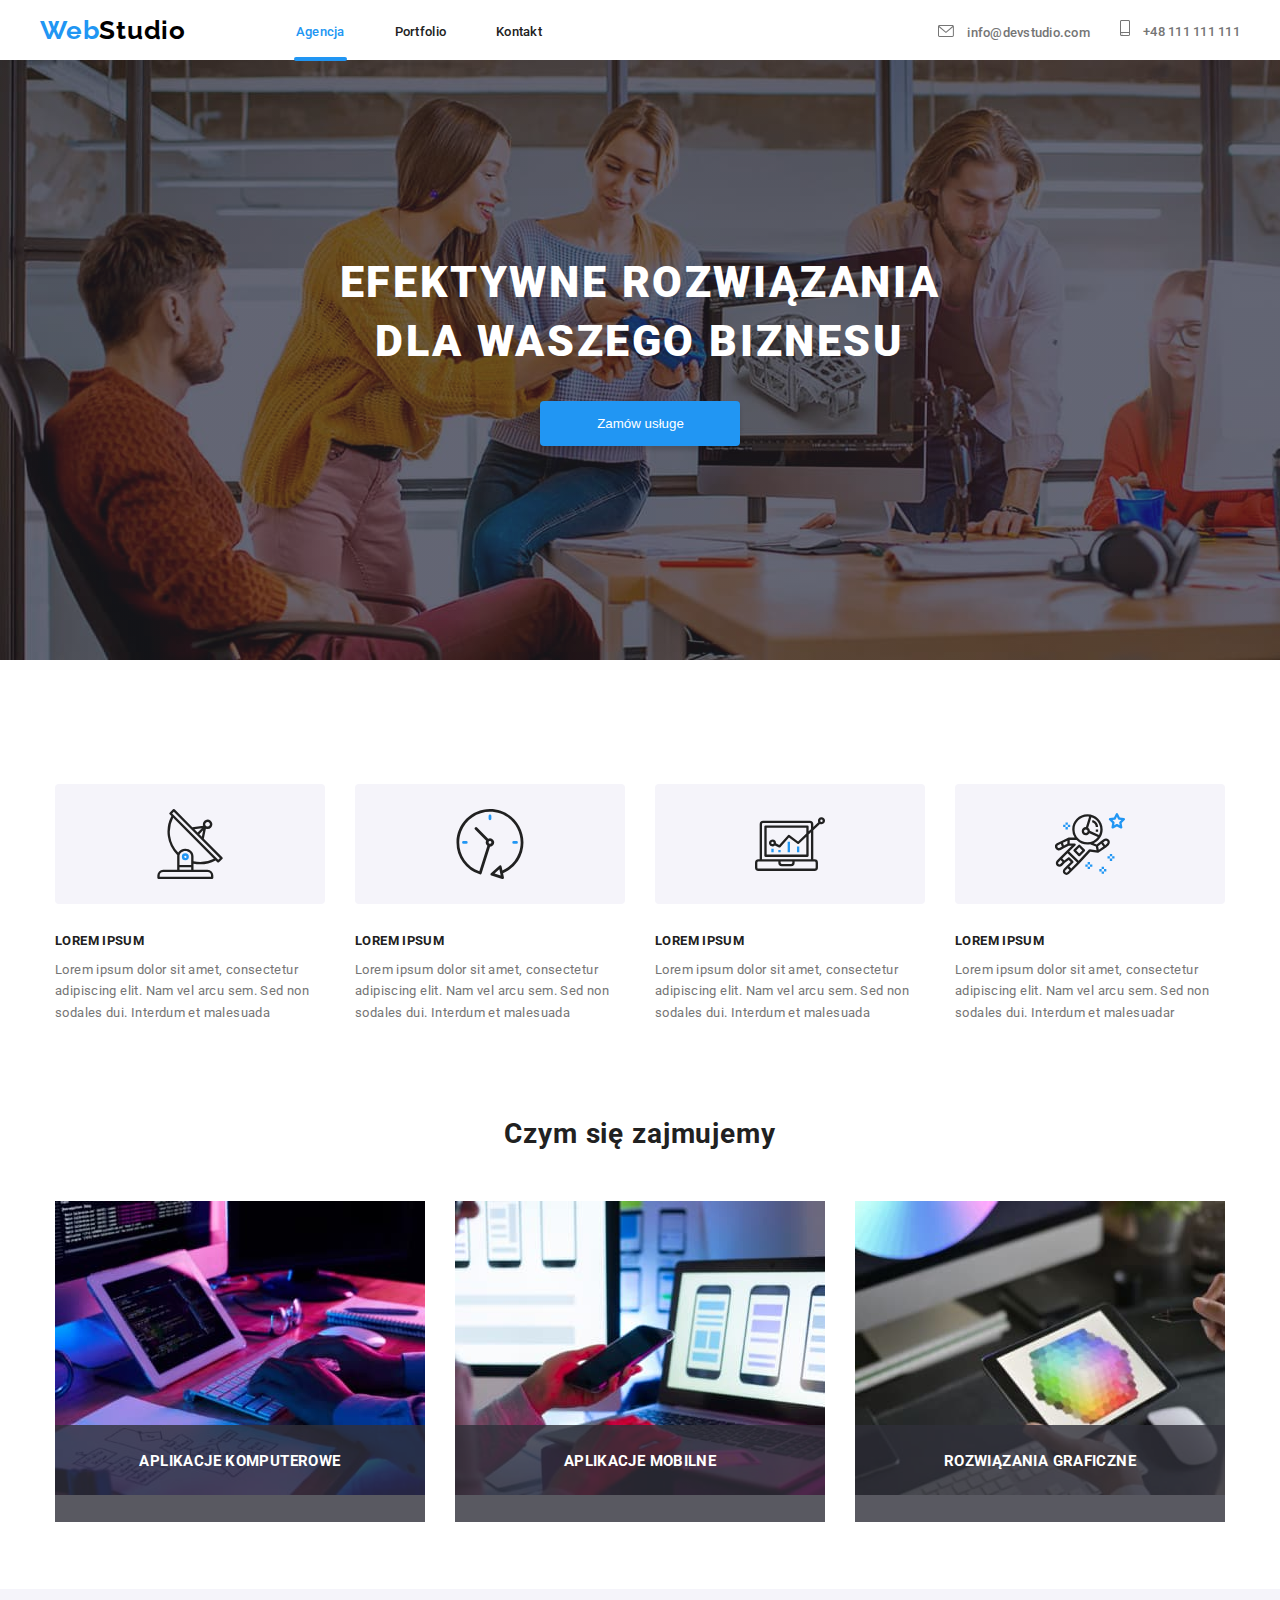
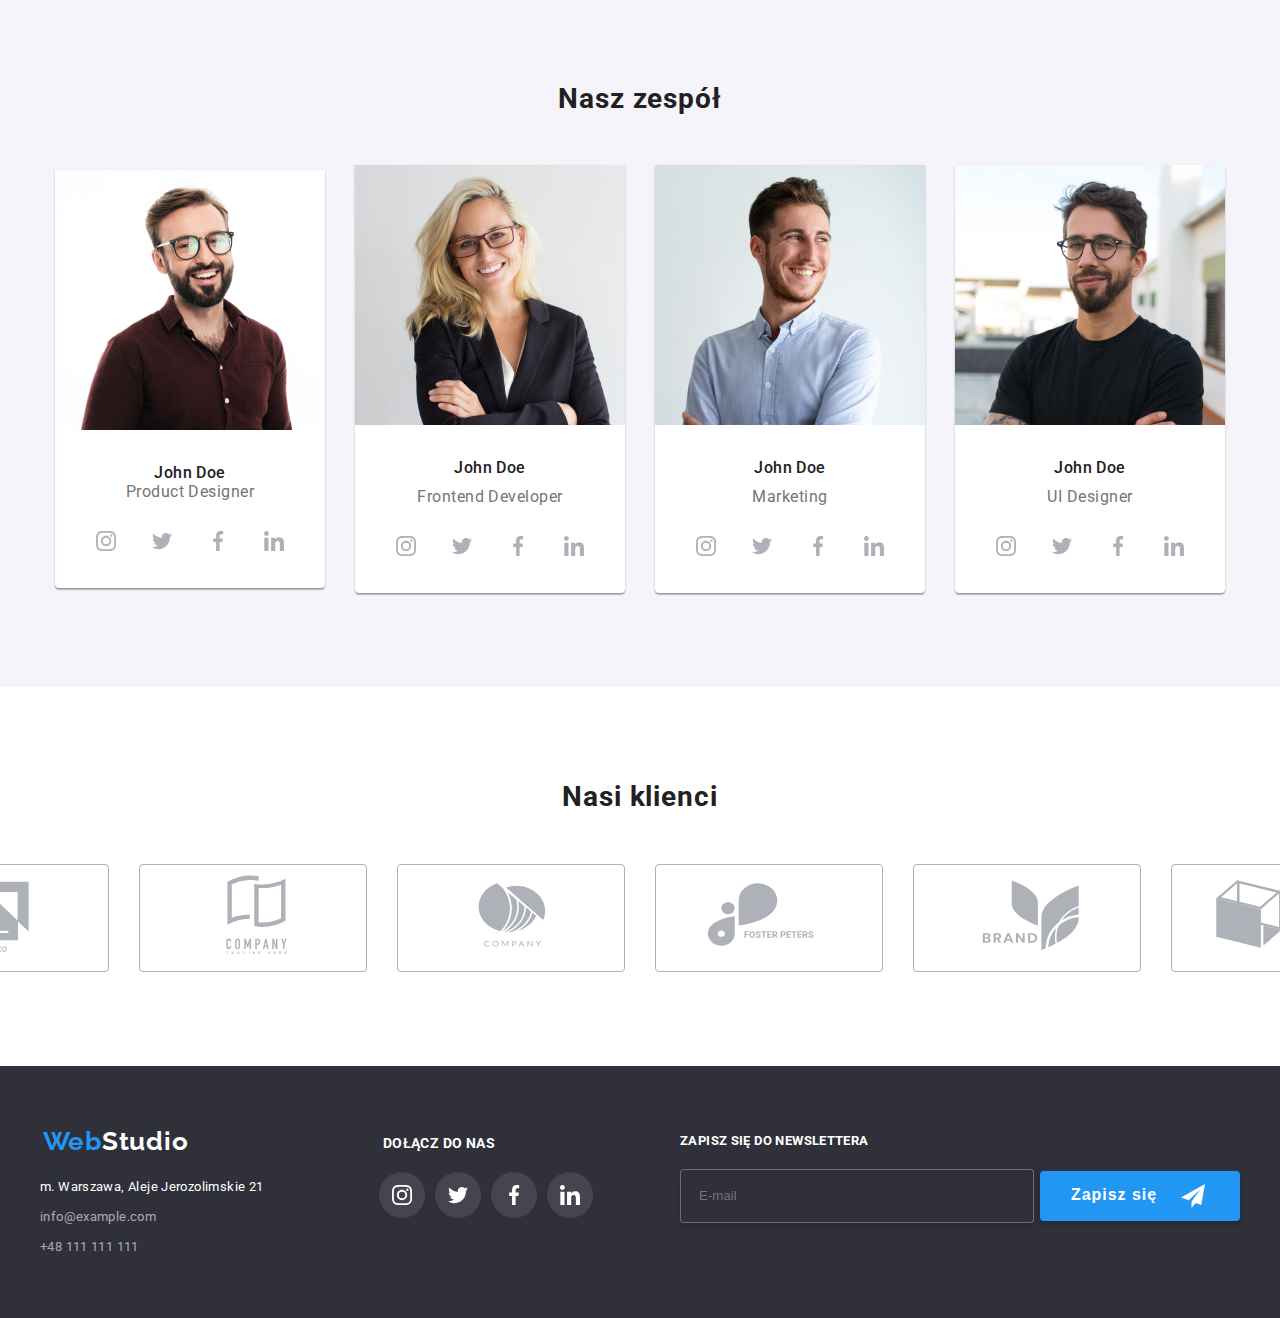
==== commit 8f601fdb: "Add files via upload" ====
--- a/index.html
+++ b/index.html
@@ -1,719 +1,719 @@
-<!DOCTYPE html>
-<html lang="pl">
-  <head>
-    <meta charset="UTF-8" />
-    <meta name="viewport" content="width=device-width, initial-scale=1.0" />
-    <title>WebStudio</title>
-    <link rel="preconnect" href="https://fonts.googleapis.com" />
-    <link rel="preconnect" href="https://fonts.gstatic.com" crossorigin />
-    <link
-      href="https://fonts.googleapis.com/css2?family=Raleway:wght@700&family=Roboto:wght@400;500;700;900&display=swap"
-      rel="stylesheet"
-    />
-    <link
-      rel="stylesheet"
-      href="https://cdnjs.cloudflare.com/ajax/libs/modern-normalize/1.1.0/modern-normalize.min.css"
-      integrity="sha512-wpPYUAdjBVSE4KJnH1VR1HeZfpl1ub8YT/NKx4PuQ5NmX2tKuGu6U/JRp5y+Y8XG2tV+wKQpNHVUX03MfMFn9Q=="
-      crossorigin="anonymous"
-      referrerpolicy="no-referrer"
-    />
-    <link rel="stylesheet" href="./css/main.min.css" />
-  </head>
-  <body>
-    <div class="header-border">
-      <header class="header container">
-        <a class="logo logo--top" href="/WebStudio"
-          ><span class="logo__secondary-color">Web</span>Studio</a
-        >
-        <div class="wrapper">
-          <button
-            class="menu-toggle js-open-menu"
-            aria-expanded="false"
-            aria-controls="mobile-menu"
-          >
-            <svg
-              x="425"
-              y="10"
-              width="40"
-              height="40"
-              class="menu-toggle__icon"
-            >
-              <use
-                width="24"
-                height="16"
-                href="./images/icons.svg#icon-menu"
-              ></use>
-            </svg>
-          </button>
-        </div>
-        <div class="menu">
-          <nav class="header__robotofonts">
-            <ul class="header__menu">
-              <li class="header__active-page">
-                <a class="header__home-page" href="index.html">Agencja</a>
-              </li>
-              <li>
-                <a class="header__current-page" href="portfolio.html"
-                  >Portfolio</a
-                >
-              </li>
-              <li>
-                <a class="header__contact-page" href="/kontakt">Kontakt</a>
-              </li>
-            </ul>
-          </nav>
-          <div class="header__contacts-flex header__robotofonts">
-            <a
-              class="header__contacts header__mail"
-              href="mailto:info@devstudio.com"
-            >
-              <svg width="16" height="12">
-                <use href="./images/icons.svg#icon-envelope"></use>
-              </svg>
-              info@devstudio.com</a
-            >
-            <a class="header__contacts header__phone" href="tel:+48111111111"
-              ><svg width="10" height="16">
-                <use href="./images/icons.svg#icon-smartphone"></use>
-              </svg>
-              +48 111 111 111</a
-            >
-          </div>
-        </div>
-      </header>
-    </div>
-    <main>
-      <section class="service">
-        <h1 class="service__phrase">
-          EFEKTYWNE ROZWIĄZANIA <br />DLA WASZEGO BIZNESU
-        </h1>
-        <button class="service__button" data-modal-open type="button">
-          Zamów usługe
-        </button>
-      </section>
-      <section class="container">
-        <div class="our-strength section">
-          <ul class="our-strength__list">
-            <li class="our-strength__item">
-              <div class="our-strength__rect">
-                <svg height="70" width="70">
-                  <use href="./images/icons.svg#icon-antenna"></use>
-                </svg>
-              </div>
-              <h2 class="our-strength__text-title">LOREM IPSUM</h2>
-              <p class="our-strength__text-description">
-                Lorem ipsum dolor sit amet, consectetur adipiscing elit. Nam vel
-                arcu sem. Sed non sodales dui. Interdum et malesuada
-              </p>
-            </li>
-            <li class="our-strength__item">
-              <div class="our-strength__rect">
-                <svg height="70" width="70">
-                  <use href="./images/icons.svg#icon-clock"></use>
-                </svg>
-              </div>
-              <h2 class="our-strength__text-title">LOREM IPSUM</h2>
-              <p class="our-strength__text-description">
-                Lorem ipsum dolor sit amet, consectetur adipiscing elit. Nam vel
-                arcu sem. Sed non sodales dui. Interdum et malesuada
-              </p>
-            </li>
-            <li class="our-strength__item">
-              <div class="our-strength__rect">
-                <svg height="70" width="70">
-                  <use href="./images/icons.svg#icon-diagram"></use>
-                </svg>
-              </div>
-              <h2 class="our-strength__text-title">LOREM IPSUM</h2>
-              <p class="our-strength__text-description">
-                Lorem ipsum dolor sit amet, consectetur adipiscing elit. Nam vel
-                arcu sem. Sed non sodales dui. Interdum et malesuada
-              </p>
-            </li>
-            <li class="our-strength__item">
-              <div class="our-strength__rect">
-                <svg height="70" width="70">
-                  <use href="./images/icons.svg#icon-astronaut"></use>
-                </svg>
-              </div>
-              <h2 class="our-strength__text-title">LOREM IPSUM</h2>
-              <p class="our-strength__text-description">
-                Lorem ipsum dolor sit amet, consectetur adipiscing elit. Nam vel
-                arcu sem. Sed non sodales dui. Interdum et malesuadar
-              </p>
-            </li>
-          </ul>
-        </div>
-      </section>
-      <section class="section container">
-        <div>
-          <h2 class="secondary-title secondary-title-hidden">
-            Czym się zajmujemy
-          </h2>
-          <ul class="what-we-do">
-            <li class="what-we-do__item">
-              <img
-                src="images/services/img.jpg"
-                alt="kodowanie"
-                width="370"
-                height="294"
-              />
-              <div class="what-we-do__label">
-                <h3>Aplikacje komputerowe</h3>
-              </div>
-            </li>
-            <li class="what-we-do__item">
-              <img
-                src="images/services/laptop.jpg"
-                alt="laptop"
-                width="370"
-                height="294"
-              />
-              <div class="what-we-do__label"><h3>Aplikacje mobilne</h3></div>
-            </li>
-            <li class="what-we-do__item">
-              <img
-                src="images/services/tablet.jpg"
-                alt="tablet"
-                width="370"
-                height="294"
-              />
-              <div class="what-we-do__label">
-                <h3>Rozwiązania graficzne</h3>
-              </div>
-            </li>
-          </ul>
-        </div>
-      </section>
-      <section class="our-team">
-        <div class="container section">
-          <h2 class="secondary-title">Nasz zespół</h2>
-          <ul class="our-team__list">
-            <li class="our-team__item">
-              <img
-                src="./images/employees/designer-mobile@1x.jpg"
-                alt="uśmiechnięty mężczyzna z brodą w okularach"
-                srcset="
-                  ./images/employees/designer-mobile@1x.jpg  450w,
-                  ./images/employees/designer-mobile@2x.jpg  900w,
-                  ./images/employees/designer-tablet@1x.jpg  354w,
-                  ./images/employees/designer-tablet@2x.jpg  708w,
-                  ./images/employees/designer-desktop@1x.jpg 270w,
-                  ./images/employees/designer-desktop@2x.jpg 540w
-                "
-                sizes="(min-width: 1200px) 270px, (min-width: 768px) 354px, (min-width: 480px) 450px"
-              />
-              <p class="our-team__name">John Doe</p>
-              <p class="our-team__position">Product Designer</p>
-              <ul class="our-team__social-media">
-                <li class="our-team__icon-border">
-                  <a href="#">
-                    <svg width="44" height="44" class="our-team__icon">
-                      <use
-                        href="./images/icons.svg#icon-instagram"
-                        x="12"
-                        y="12"
-                        height="20"
-                        width="20"
-                        class=""
-                      ></use></svg
-                  ></a>
-                </li>
-                <li class="our-team__icon-border">
-                  <a href="#">
-                    <svg width="44" height="44" class="our-team__icon">
-                      <use
-                        href="./images/icons.svg#icon-twitter"
-                        x="12"
-                        y="12"
-                        height="20"
-                        width="20"
-                      ></use></svg
-                  ></a>
-                </li>
-                <li class="our-team__icon-border">
-                  <a href="#">
-                    <svg width="44" height="44" class="our-team__icon">
-                      <use
-                        href="./images/icons.svg#icon-facebook"
-                        x="12"
-                        y="12"
-                        height="20"
-                        width="20"
-                      ></use></svg
-                  ></a>
-                </li>
-                <li class="our-team__icon-border">
-                  <a href="#">
-                    <svg width="44" height="44" class="our-team__icon">
-                      <use
-                        href="./images/icons.svg#icon-linkedin"
-                        x="12"
-                        y="12"
-                        height="20"
-                        width="20"
-                      ></use></svg
-                  ></a>
-                </li>
-              </ul>
-            </li>
-            <li class="our-team__item">
-              <img
-                src="./images/employees/developer-mobile@1x.jpg"
-                alt="uśmiechnięta kobieta w okularach"
-                srcset="
-                  ./images/employees/developer-mobile@1x.jpg  450w,
-                  ./images/employees/developer-mobile@2x.jpg  900w,
-                  ./images/employees/developer-tablet@1x.jpg  354w,
-                  ./images/employees/developer-tablet@2x.jpg  708w,
-                  ./images/employees/developer-desktop@1x.jpg 270w,
-                  ./images/employees/developer-desktop@2x.jpg 540w
-                "
-                sizes="(min-width: 1200px) 270px, (min-width: 768px) 354px, (min-width: 480px) 450px"
-              />
-              <p class="our-team__name">John Doe</p>
-              <p class="our-team__position">Frontend Developer</p>
-              <ul class="our-team__social-media">
-                <li class="our-team__icon-border">
-                  <a href="#">
-                    <svg width="44" height="44" class="our-team__icon">
-                      <use
-                        href="./images/icons.svg#icon-instagram"
-                        x="12"
-                        y="12"
-                        height="20"
-                        width="20"
-                        class=""
-                      ></use></svg
-                  ></a>
-                </li>
-                <li class="our-team__icon-border">
-                  <a href="#">
-                    <svg width="44" height="44" class="our-team__icon">
-                      <use
-                        href="./images/icons.svg#icon-twitter"
-                        x="12"
-                        y="12"
-                        height="20"
-                        width="20"
-                      ></use></svg
-                  ></a>
-                </li>
-                <li class="our-team__icon-border">
-                  <a href="#">
-                    <svg width="44" height="44" class="our-team__icon">
-                      <use
-                        href="./images/icons.svg#icon-facebook"
-                        x="12"
-                        y="12"
-                        height="20"
-                        width="20"
-                      ></use></svg
-                  ></a>
-                </li>
-                <li class="our-team__icon-border">
-                  <a href="#">
-                    <svg width="44" height="44" class="our-team__icon">
-                      <use
-                        href="./images/icons.svg#icon-linkedin"
-                        x="12"
-                        y="12"
-                        height="20"
-                        width="20"
-                      ></use></svg
-                  ></a>
-                </li>
-              </ul>
-            </li>
-            <li class="our-team__item">
-              <img
-                src="./images/employees/marketing-mobile@1x.jpg"
-                alt="uśmiechnięty mężczyzna"
-                srcset="
-                  ./images/employees/marketing-mobile@1x.jpg  450w,
-                  ./images/employees/marketing-mobile@2x.jpg  900w,
-                  ./images/employees/marketing-tablet@1x.jpg  354w,
-                  ./images/employees/marketing-tablet@2x.jpg  708w,
-                  ./images/employees/marketing-desktop@1x.jpg 270w,
-                  ./images/employees/marketing-desktop@2x.jpg 540w
-                "
-                sizes="(min-width: 1200px) 270px, (min-width: 768px) 354px, (min-width: 480px) 450px"
-              />
-              <p class="our-team__name">John Doe</p>
-              <p class="our-team__position">Marketing</p>
-              <ul class="our-team__social-media">
-                <li class="our-team__icon-border">
-                  <a href="#">
-                    <svg width="44" height="44" class="our-team__icon">
-                      <use
-                        href="./images/icons.svg#icon-instagram"
-                        x="12"
-                        y="12"
-                        height="20"
-                        width="20"
-                        class=""
-                      ></use></svg
-                  ></a>
-                </li>
-                <li class="our-team__icon-border">
-                  <a href="#">
-                    <svg width="44" height="44" class="our-team__icon">
-                      <use
-                        href="./images/icons.svg#icon-twitter"
-                        x="12"
-                        y="12"
-                        height="20"
-                        width="20"
-                      ></use></svg
-                  ></a>
-                </li>
-                <li class="our-team__icon-border">
-                  <a href="#">
-                    <svg width="44" height="44" class="our-team__icon">
-                      <use
-                        href="./images/icons.svg#icon-facebook"
-                        x="12"
-                        y="12"
-                        height="20"
-                        width="20"
-                      ></use></svg
-                  ></a>
-                </li>
-                <li class="our-team__icon-border">
-                  <a href="#">
-                    <svg width="44" height="44" class="our-team__icon">
-                      <use
-                        href="./images/icons.svg#icon-linkedin"
-                        x="12"
-                        y="12"
-                        height="20"
-                        width="20"
-                      ></use></svg
-                  ></a>
-                </li>
-              </ul>
-            </li>
-            <li class="our-team__item">
-              <img
-                src="./images/employees/john-mobile@1x.jpg"
-                alt="uśmiechnięty mężczyzna w okularach"
-                srcset="
-                  ./images/employees/john-mobile@1x.jpg  450w,
-                  ./images/employees/john-mobile@2x.jpg  900w,
-                  ./images/employees/john-tablet@1x.jpg  354w,
-                  ./images/employees/john-tablet@2x.jpg  708w,
-                  ./images/employees/john-desktop@1x.jpg 270w,
-                  ./images/employees/john-desktop@2x.jpg 540w
-                "
-                sizes="(min-width: 1200px) 270px, (min-width: 768px) 354px, (min-width: 480px) 450px"
-              />
-              <p class="our-team__name">John Doe</p>
-              <p class="our-team__position">UI Designer</p>
-              <ul class="our-team__social-media">
-                <li class="our-team__icon-border">
-                  <a href="#">
-                    <svg width="44" height="44" class="our-team__icon">
-                      <use
-                        href="./images/icons.svg#icon-instagram"
-                        x="12"
-                        y="12"
-                        height="20"
-                        width="20"
-                        class=""
-                      ></use></svg
-                  ></a>
-                </li>
-                <li class="our-team__icon-border">
-                  <a href="#">
-                    <svg width="44" height="44" class="our-team__icon">
-                      <use
-                        href="./images/icons.svg#icon-twitter"
-                        x="12"
-                        y="12"
-                        height="20"
-                        width="20"
-                      ></use></svg
-                  ></a>
-                </li>
-                <li class="our-team__icon-border">
-                  <a href="#">
-                    <svg width="44" height="44" class="our-team__icon">
-                      <use
-                        href="./images/icons.svg#icon-facebook"
-                        x="12"
-                        y="12"
-                        height="20"
-                        width="20"
-                      ></use></svg
-                  ></a>
-                </li>
-                <li class="our-team__icon-border">
-                  <a href="#">
-                    <svg width="44" height="44" class="our-team__icon">
-                      <use
-                        href="./images/icons.svg#icon-linkedin"
-                        x="12"
-                        y="12"
-                        height="20"
-                        width="20"
-                      ></use></svg
-                  ></a>
-                </li>
-              </ul>
-            </li>
-          </ul>
-        </div>
-      </section>
-      <section class="container section">
-        <h2 class="secondary-title">Nasi klienci</h2>
-        <ul class="our-clients">
-          <li class="our-clients__logo-border">
-            <svg width="106px" height="60px" class="our-clients__logo-icon">
-              <use href="./images/icons.svg#icon-logo1"></use>
-            </svg>
-          </li>
-          <li class="our-clients__logo-border">
-            <svg width="106px" height="60px" class="our-clients__logo-icon">
-              <use href="./images/icons.svg#icon-logo2"></use>
-            </svg>
-          </li>
-          <li class="our-clients__logo-border">
-            <svg width="106px" height="60px" class="our-clients__logo-icon">
-              <use href="./images/icons.svg#icon-logo3"></use>
-            </svg>
-          </li>
-          <li class="our-clients__logo-border">
-            <svg width="106px" height="60px" class="our-clients__logo-icon">
-              <use href="./images/icons.svg#icon-logo4"></use>
-            </svg>
-          </li>
-          <li class="our-clients__logo-border">
-            <svg width="106px" height="60px" class="our-clients__logo-icon">
-              <use href="./images/icons.svg#icon-logo5"></use>
-            </svg>
-          </li>
-          <li class="our-clients__logo-border">
-            <svg width="106px" height="60px" class="our-clients__logo-icon">
-              <use href="./images/icons.svg#icon-logo6"></use>
-            </svg>
-          </li>
-        </ul>
-      </section>
-    </main>
-    <footer class="footer container">
-      <ul class="footer__list">
-        <li class="footer__item-1">
-          <a class="logo logo--bottom" href="/WebStudio"
-            ><span class="logo__secondary-color">Web</span>Studio</a
-          >
-          <address class="footer__contact">
-            m. Warszawa, Aleje Jerozolimskie 21
-            <a class="footer__mail" href="mailto:info@example.com"
-              >info@example.com</a
-            >
-            <a class="footer__phone" href="tel:+48111111111">+48 111 111 111</a>
-          </address>
-        </li>
-        <li class="footer__item-2">
-          <h3 class="footer__tertiary-header">Dołącz do nas</h3>
-          <ul class="footer__social">
-            <li class="footer__icon-border">
-              <a href="#">
-                <svg width="44" height="44" class="footer__icon">
-                  <use
-                    href="./images/icons.svg#icon-instagram"
-                    x="12"
-                    y="12"
-                    height="20"
-                    width="20"
-                  ></use></svg
-              ></a>
-            </li>
-            <li class="footer__icon-border">
-              <a href="#">
-                <svg width="44" height="44" class="footer__icon">
-                  <use
-                    href="./images/icons.svg#icon-twitter"
-                    x="12"
-                    y="12"
-                    height="20"
-                    width="20"
-                  ></use></svg
-              ></a>
-            </li>
-            <li class="footer__icon-border">
-              <a href="#">
-                <svg width="44" height="44" class="footer__icon">
-                  <use
-                    href="./images/icons.svg#icon-facebook"
-                    x="12"
-                    y="12"
-                    height="20"
-                    width="20"
-                  ></use></svg
-              ></a>
-            </li>
-            <li class="footer__icon-border">
-              <a>
-                <svg width="44" height="44" class="footer__icon">
-                  <use
-                    href="./images/icons.svg#icon-linkedin"
-                    x="12"
-                    y="12"
-                    height="20"
-                    width="20"
-                  ></use></svg
-              ></a>
-            </li>
-          </ul>
-        </li>
-        <li class="footer__item-3">
-          <form>
-            <ul class="footer__subscription-list">
-              <li class="footer__subscription-item-text">
-                <label
-                  ><span class="footer__newsletter"
-                    >Zapisz się do newslettera</span
-                  >
-                  <input
-                    type="email"
-                    class="footer__subscription-input"
-                    name="subscription"
-                    placeholder="E-mail"
-                    required
-                /></label>
-              </li>
-              <li>
-                <button type="submit">
-                  <span class="footer__button-text">Zapisz się</span
-                  ><svg width="24" height="24">
-                    <use href="./images/icons.svg#icon-send"></use>
-                  </svg>
-                </button>
-              </li>
-            </ul>
-          </form>
-        </li>
-      </ul>
-    </footer>
-    <div class="backdrop is-hidden" data-modal>
-      <div class="modal">
-        <button class="modal__close-button" data-modal-close>&#10005;</button>
-        <h2 class="modal__header">Zostaw swoje dane w formularzu poniżej</h2>
-        <form>
-          <ul class="modal__contact-info">
-            <li class="modal__list">
-              <label
-                ><span>Imię</span>
-                <svg height="12" width="12" class="icon-person">
-                  <use href="./images/icons.svg#icon-person-black"></use>
-                </svg>
-                <input class="modal__input" type="text" name="name" required
-              /></label>
-            </li>
-            <li class="modal__list">
-              <label
-                ><span>Telefon</span>
-                <svg height="13" width="13">
-                  <use href="./images/icons.svg#icon-phone"></use>
-                </svg>
-                <input
-                  class="modal__input"
-                  type="tel"
-                  name="phone"
-                  pattern="[0-9]{9}"
-                  required
-              /></label>
-            </li>
-            <li class="modal__list">
-              <label
-                ><span>Email</span>
-                <svg height="12px" width="15px" class="icon-email-black">
-                  <use href="./images/icons.svg#icon-email-black"></use>
-                </svg>
-                <input class="modal__input" type="email" name="email" required
-              /></label>
-            </li>
-            <li class="modal__list">
-              <label
-                ><span>Komentarz</span>
-                <textarea
-                  class="modal__textarea"
-                  name="comment"
-                  rows="5"
-                  placeholder="Wprowadź tekst"
-                ></textarea>
-              </label>
-            </li>
-            <li class="modal__check">
-              <label class="modal__check-label"
-                ><input class="modal__checkbox" type="checkbox" required /><svg
-                  class="modal__check-icon"
-                  height="15"
-                  width="16"
-                >
-                  <use href="./images/icons.svg#icon-ok"></use>
-                </svg>
-                <span>
-                  Oświadczam iż akceptuję
-                  <a class="modal__check-link" href="#">Regulamin</a> i
-                  <a class="modal__check-link" href="#">Politykę Prywatności</a
-                  >.
-                </span></label
-              >
-            </li>
-            <li class="modal__submit-flex">
-              <button class="modal__submit" type="submit">Wyślij</button>
-            </li>
-          </ul>
-        </form>
-      </div>
-    </div>
-    <div class="menu-container js-menu-container" id="mobile-menu">
-      <button class="menu-toggle js-close-menu">
-        <svg x="280" width="18.67" height="18.67">
-          <use
-            width="18.67"
-            height="18.67"
-            href="./images/icons.svg#icon-close"
-          ></use></svg
-        >>
-      </button>
-      <ul class="mobile-menu">
-        <li>
-          <a href="index.html" class="mobile-menu__link">Agencja</a>
-        </li>
-        <li>
-          <a href="portfolio.html" class="mobile-menu__link">Portfolio</a>
-        </li>
-        <li>
-          <a href="#" class="mobile-menu__link">Kontakt</a>
-        </li>
-      </ul>
-      <div class="mobile-contact">
-        <a href="tel:+48111111111" class="mobile-contact__link-phone">
-          +48 111 111 111</a
-        >
-        <a href="mailto:info@devstudio.com" class="mobile-contact__link-email">
-          info@devstudio.com</a
-        >
-      </div>
-      <ul class="mobile-social">
-        <li class="mobile-social__item mobile-social__item--border">
-          <a href="#" class="mobile-social__link">Instagram</a>
-        </li>
-        <li class="mobile-social__item mobile-social__item--border">
-          <a href="#" class="mobile-social__link">Twitter</a>
-        </li>
-        <li class="mobile-social__item mobile-social__item--border">
-          <a href="#" class="mobile-social__link">Facebook</a>
-        </li>
-        <li class="mobile-social__item">
-          <a href="#" class="mobile-social__link">LinkedIn</a>
-        </li>
-      </ul>
-    </div>
-    <script src="./js/mobile-menu.js"></script>
-    <script src="./js/modal.js"></script>
-  </body>
-</html>
+<!DOCTYPE html>
+<html lang="pl">
+  <head>
+    <meta charset="UTF-8" />
+    <meta name="viewport" content="width=device-width, initial-scale=1.0" />
+    <title>WebStudio</title>
+    <link rel="preconnect" href="https://fonts.googleapis.com" />
+    <link rel="preconnect" href="https://fonts.gstatic.com" crossorigin />
+    <link
+      href="https://fonts.googleapis.com/css2?family=Raleway:wght@700&family=Roboto:wght@400;500;700;900&display=swap"
+      rel="stylesheet"
+    />
+    <link
+      rel="stylesheet"
+      href="https://cdnjs.cloudflare.com/ajax/libs/modern-normalize/1.1.0/modern-normalize.min.css"
+      integrity="sha512-wpPYUAdjBVSE4KJnH1VR1HeZfpl1ub8YT/NKx4PuQ5NmX2tKuGu6U/JRp5y+Y8XG2tV+wKQpNHVUX03MfMFn9Q=="
+      crossorigin="anonymous"
+      referrerpolicy="no-referrer"
+    />
+    <link rel="stylesheet" href="./css/main.min.css" />
+  </head>
+  <body>
+      <header class="header container">
+        <a class="logo logo--top" href="/WebStudio"
+          ><span class="logo__secondary-color">Web</span>Studio</a
+        >
+        <div class="wrapper">
+          <button
+            class="menu-toggle js-open-menu"
+            aria-expanded="false"
+            aria-controls="mobile-menu"
+          >
+            <svg
+              x="425"
+              y="10"
+              width="40"
+              height="40"
+              class="menu-toggle__icon"
+            >
+              <use
+                width="24"
+                height="16"
+                href="./images/icons.svg#icon-menu"
+              ></use>
+            </svg>
+          </button>
+        </div>
+        <div class="menu">
+          <nav class="header__robotofonts">
+            <ul class="header__menu">
+              <li class="header__active-page">
+                <a class="header__home-page" href="index.html">Agencja</a>
+              </li>
+              <li>
+                <a class="header__current-page" href="portfolio.html"
+                  >Portfolio</a
+                >
+              </li>
+              <li>
+                <a class="header__contact-page" href="/kontakt">Kontakt</a>
+              </li>
+            </ul>
+          </nav>
+          <div class="header__contacts-flex header__robotofonts">
+            <a
+              class="header__contacts header__mail"
+              href="mailto:info@devstudio.com"
+            >
+              <svg width="16" height="12">
+                <use href="./images/icons.svg#icon-envelope"></use>
+              </svg>
+              info@devstudio.com</a
+            >
+            <a class="header__contacts header__phone" href="tel:+48111111111"
+              ><svg width="10" height="16">
+                <use href="./images/icons.svg#icon-smartphone"></use>
+              </svg>
+              +48 111 111 111</a
+            >
+          </div>
+        </div>
+      </header>
+    <main>
+      <section class="service">
+        <h1 class="service__phrase">
+          EFEKTYWNE ROZWIĄZANIA <br />DLA WASZEGO BIZNESU
+        </h1>
+        <button class="service__button" data-modal-open type="button">
+          Zamów usługe
+        </button>
+      </section>
+      <section class="container our-strength section">
+        <ul class="our-strength__list">
+          <li class="our-strength__item">
+            <div class="our-strength__rect">
+              <svg height="70" width="70">
+                <use href="./images/icons.svg#icon-antenna"></use>
+              </svg>
+            </div>
+            <h2 class="our-strength__text-title">LOREM IPSUM</h2>
+            <p class="our-strength__text-description">
+              Lorem ipsum dolor sit amet, consectetur adipiscing elit. Nam vel
+              arcu sem. Sed non sodales dui. Interdum et malesuada
+            </p>
+          </li>
+          <li class="our-strength__item">
+            <div class="our-strength__rect">
+              <svg height="70" width="70">
+                <use href="./images/icons.svg#icon-clock"></use>
+              </svg>
+            </div>
+            <h2 class="our-strength__text-title">LOREM IPSUM</h2>
+            <p class="our-strength__text-description">
+              Lorem ipsum dolor sit amet, consectetur adipiscing elit. Nam vel
+              arcu sem. Sed non sodales dui. Interdum et malesuada
+            </p>
+          </li>
+          <li class="our-strength__item">
+            <div class="our-strength__rect">
+              <svg height="70" width="70">
+                <use href="./images/icons.svg#icon-diagram"></use>
+              </svg>
+            </div>
+            <h2 class="our-strength__text-title">LOREM IPSUM</h2>
+            <p class="our-strength__text-description">
+              Lorem ipsum dolor sit amet, consectetur adipiscing elit. Nam vel
+              arcu sem. Sed non sodales dui. Interdum et malesuada
+            </p>
+          </li>
+          <li class="our-strength__item">
+            <div class="our-strength__rect">
+              <svg height="70" width="70">
+                <use href="./images/icons.svg#icon-astronaut"></use>
+              </svg>
+            </div>
+            <h2 class="our-strength__text-title">LOREM IPSUM</h2>
+            <p class="our-strength__text-description">
+              Lorem ipsum dolor sit amet, consectetur adipiscing elit. Nam vel
+              arcu sem. Sed non sodales dui. Interdum et malesuadar
+            </p>
+          </li>
+        </ul>
+      </section>
+      <section class="what-we-do__hidden">
+        <div class="section container">
+          <h2 class="section__header">Czym się zajmujemy</h2>
+          <ul class="what-we-do">
+            <li class="what-we-do__item">
+              <img
+                src="images/services/img.jpg"
+                alt="kodowanie"
+                width="370"
+                height="294"
+              />
+              <div class="what-we-do__label">
+                <h3>Aplikacje komputerowe</h3>
+              </div>
+            </li>
+            <li class="what-we-do__item">
+              <img
+                src="images/services/laptop.jpg"
+                alt="laptop"
+                width="370"
+                height="294"
+              />
+              <div class="what-we-do__label"><h3>Aplikacje mobilne</h3></div>
+            </li>
+            <li class="what-we-do__item">
+              <img
+                src="images/services/tablet.jpg"
+                alt="tablet"
+                width="370"
+                height="294"
+              />
+              <div class="what-we-do__label">
+                <h3>Rozwiązania graficzne</h3>
+              </div>
+            </li>
+          </ul>
+        </div>
+      </section>
+      <section class="our-team">
+        <div class="container section">
+          <h2 class="section__header">Nasz zespół</h2>
+          <ul class="our-team__list">
+            <li class="our-team__item">
+              <img
+                src="./images/employees/designer-mobile@1x.jpg"
+                alt="uśmiechnięty mężczyzna z brodą w okularach"
+                srcset="
+                  ./images/employees/designer-mobile@1x.jpg  450w,
+                  ./images/employees/designer-mobile@2x.jpg  900w,
+                  ./images/employees/designer-tablet@1x.jpg  354w,
+                  ./images/employees/designer-tablet@2x.jpg  708w,
+                  ./images/employees/designer-desktop@1x.jpg 270w,
+                  ./images/employees/designer-desktop@2x.jpg 540w
+                "
+                sizes="(min-width: 1200px) 270px, (min-width: 768px) 354px, (min-width: 480px) 450px"
+              />
+              <span class="our-team__name">John Doe<span>
+              <span class="our-team__position">Product Designer</span>
+              <ul class="our-team__social-media">
+                <li class="our-team__icon-border">
+                  <a href="#">
+                    <svg width="44" height="44" class="our-team__icon">
+                      <use
+                        href="./images/icons.svg#icon-instagram"
+                        x="12"
+                        y="12"
+                        height="20"
+                        width="20"
+                        class=""
+                      ></use></svg
+                  ></a>
+                </li>
+                <li class="our-team__icon-border">
+                  <a href="#">
+                    <svg width="44" height="44" class="our-team__icon">
+                      <use
+                        href="./images/icons.svg#icon-twitter"
+                        x="12"
+                        y="12"
+                        height="20"
+                        width="20"
+                      ></use></svg
+                  ></a>
+                </li>
+                <li class="our-team__icon-border">
+                  <a href="#">
+                    <svg width="44" height="44" class="our-team__icon">
+                      <use
+                        href="./images/icons.svg#icon-facebook"
+                        x="12"
+                        y="12"
+                        height="20"
+                        width="20"
+                      ></use></svg
+                  ></a>
+                </li>
+                <li class="our-team__icon-border">
+                  <a href="#">
+                    <svg width="44" height="44" class="our-team__icon">
+                      <use
+                        href="./images/icons.svg#icon-linkedin"
+                        x="12"
+                        y="12"
+                        height="20"
+                        width="20"
+                      ></use></svg
+                  ></a>
+                </li>
+              </ul>
+            </li>
+            <li class="our-team__item">
+              <img
+                src="./images/employees/developer-mobile@1x.jpg"
+                alt="uśmiechnięta kobieta w okularach"
+                srcset="
+                  ./images/employees/developer-mobile@1x.jpg  450w,
+                  ./images/employees/developer-mobile@2x.jpg  900w,
+                  ./images/employees/developer-tablet@1x.jpg  354w,
+                  ./images/employees/developer-tablet@2x.jpg  708w,
+                  ./images/employees/developer-desktop@1x.jpg 270w,
+                  ./images/employees/developer-desktop@2x.jpg 540w
+                "
+                sizes="(min-width: 1200px) 270px, (min-width: 768px) 354px, (min-width: 480px) 450px"
+              />
+              <span class="our-team__name">John Doe</span>
+              <span class="our-team__position">Frontend Developer</span>
+              <ul class="our-team__social-media">
+                <li class="our-team__icon-border">
+                  <a href="#">
+                    <svg width="44" height="44" class="our-team__icon">
+                      <use
+                        href="./images/icons.svg#icon-instagram"
+                        x="12"
+                        y="12"
+                        height="20"
+                        width="20"
+                        class=""
+                      ></use></svg
+                  ></a>
+                </li>
+                <li class="our-team__icon-border">
+                  <a href="#">
+                    <svg width="44" height="44" class="our-team__icon">
+                      <use
+                        href="./images/icons.svg#icon-twitter"
+                        x="12"
+                        y="12"
+                        height="20"
+                        width="20"
+                      ></use></svg
+                  ></a>
+                </li>
+                <li class="our-team__icon-border">
+                  <a href="#">
+                    <svg width="44" height="44" class="our-team__icon">
+                      <use
+                        href="./images/icons.svg#icon-facebook"
+                        x="12"
+                        y="12"
+                        height="20"
+                        width="20"
+                      ></use></svg
+                  ></a>
+                </li>
+                <li class="our-team__icon-border">
+                  <a href="#">
+                    <svg width="44" height="44" class="our-team__icon">
+                      <use
+                        href="./images/icons.svg#icon-linkedin"
+                        x="12"
+                        y="12"
+                        height="20"
+                        width="20"
+                      ></use></svg
+                  ></a>
+                </li>
+              </ul>
+            </li>
+            <li class="our-team__item">
+              <img
+                src="./images/employees/marketing-mobile@1x.jpg"
+                alt="uśmiechnięty mężczyzna"
+                srcset="
+                  ./images/employees/marketing-mobile@1x.jpg  450w,
+                  ./images/employees/marketing-mobile@2x.jpg  900w,
+                  ./images/employees/marketing-tablet@1x.jpg  354w,
+                  ./images/employees/marketing-tablet@2x.jpg  708w,
+                  ./images/employees/marketing-desktop@1x.jpg 270w,
+                  ./images/employees/marketing-desktop@2x.jpg 540w
+                "
+                sizes="(min-width: 1200px) 270px, (min-width: 768px) 354px, (min-width: 480px) 450px"
+              />
+              <span class="our-team__name">John Doe</span>
+              <span class="our-team__position">Marketing</span>
+              <ul class="our-team__social-media">
+                <li class="our-team__icon-border">
+                  <a href="#">
+                    <svg width="44" height="44" class="our-team__icon">
+                      <use
+                        href="./images/icons.svg#icon-instagram"
+                        x="12"
+                        y="12"
+                        height="20"
+                        width="20"
+                        class=""
+                      ></use></svg
+                  ></a>
+                </li>
+                <li class="our-team__icon-border">
+                  <a href="#">
+                    <svg width="44" height="44" class="our-team__icon">
+                      <use
+                        href="./images/icons.svg#icon-twitter"
+                        x="12"
+                        y="12"
+                        height="20"
+                        width="20"
+                      ></use></svg
+                  ></a>
+                </li>
+                <li class="our-team__icon-border">
+                  <a href="#">
+                    <svg width="44" height="44" class="our-team__icon">
+                      <use
+                        href="./images/icons.svg#icon-facebook"
+                        x="12"
+                        y="12"
+                        height="20"
+                        width="20"
+                      ></use></svg
+                  ></a>
+                </li>
+                <li class="our-team__icon-border">
+                  <a href="#">
+                    <svg width="44" height="44" class="our-team__icon">
+                      <use
+                        href="./images/icons.svg#icon-linkedin"
+                        x="12"
+                        y="12"
+                        height="20"
+                        width="20"
+                      ></use></svg
+                  ></a>
+                </li>
+              </ul>
+            </li>
+            <li class="our-team__item">
+              <img
+                src="./images/employees/john-mobile@1x.jpg"
+                alt="uśmiechnięty mężczyzna w okularach"
+                srcset="
+                  ./images/employees/john-mobile@1x.jpg  450w,
+                  ./images/employees/john-mobile@2x.jpg  900w,
+                  ./images/employees/john-tablet@1x.jpg  354w,
+                  ./images/employees/john-tablet@2x.jpg  708w,
+                  ./images/employees/john-desktop@1x.jpg 270w,
+                  ./images/employees/john-desktop@2x.jpg 540w
+                "
+                sizes="(min-width: 1200px) 270px, (min-width: 768px) 354px, (min-width: 480px) 450px"
+              />
+              <span class="our-team__name">John Doe</span>
+              <span class="our-team__position">UI Designer</span>
+              <ul class="our-team__social-media">
+                <li class="our-team__icon-border">
+                  <a href="#">
+                    <svg width="44" height="44" class="our-team__icon">
+                      <use
+                        href="./images/icons.svg#icon-instagram"
+                        x="12"
+                        y="12"
+                        height="20"
+                        width="20"
+                        class=""
+                      ></use></svg
+                  ></a>
+                </li>
+                <li class="our-team__icon-border">
+                  <a href="#">
+                    <svg width="44" height="44" class="our-team__icon">
+                      <use
+                        href="./images/icons.svg#icon-twitter"
+                        x="12"
+                        y="12"
+                        height="20"
+                        width="20"
+                      ></use></svg
+                  ></a>
+                </li>
+                <li class="our-team__icon-border">
+                  <a href="#">
+                    <svg width="44" height="44" class="our-team__icon">
+                      <use
+                        href="./images/icons.svg#icon-facebook"
+                        x="12"
+                        y="12"
+                        height="20"
+                        width="20"
+                      ></use></svg
+                  ></a>
+                </li>
+                <li class="our-team__icon-border">
+                  <a href="#">
+                    <svg width="44" height="44" class="our-team__icon">
+                      <use
+                        href="./images/icons.svg#icon-linkedin"
+                        x="12"
+                        y="12"
+                        height="20"
+                        width="20"
+                      ></use></svg
+                  ></a>
+                </li>
+              </ul>
+            </li>
+          </ul>
+        </div>
+      </section>
+      <section class="section">
+        <div class="container">
+          <h2 class="section__header">Nasi klienci</h2>
+          <ul class="our-clients">
+            <li class="our-clients__logo-border">
+              <svg width="106px" height="60px" class="our-clients__logo-icon">
+                <use href="./images/icons.svg#icon-logo1"></use>
+              </svg>
+            </li>
+            <li class="our-clients__logo-border">
+              <svg width="106px" height="60px" class="our-clients__logo-icon">
+                <use href="./images/icons.svg#icon-logo2"></use>
+              </svg>
+            </li>
+            <li class="our-clients__logo-border">
+              <svg width="106px" height="60px" class="our-clients__logo-icon">
+                <use href="./images/icons.svg#icon-logo3"></use>
+              </svg>
+            </li>
+            <li class="our-clients__logo-border">
+              <svg width="106px" height="60px" class="our-clients__logo-icon">
+                <use href="./images/icons.svg#icon-logo4"></use>
+              </svg>
+            </li>
+            <li class="our-clients__logo-border">
+              <svg width="106px" height="60px" class="our-clients__logo-icon">
+                <use href="./images/icons.svg#icon-logo5"></use>
+              </svg>
+            </li>
+            <li class="our-clients__logo-border">
+              <svg width="106px" height="60px" class="our-clients__logo-icon">
+                <use href="./images/icons.svg#icon-logo6"></use>
+              </svg>
+            </li>
+          </ul>
+        </div>
+      </section>
+    </main>
+    <footer class="footer">
+      <div class="container">
+        <ul class="footer__list">
+          <li class="footer__item-1">
+            <a class="logo logo--bottom" href="/WebStudio"
+              ><span class="logo__secondary-color">Web</span>Studio</a
+            >
+            <address class="footer__contact">
+              m. Warszawa, Aleje Jerozolimskie 21
+              <a class="footer__mail" href="mailto:info@example.com"
+                >info@example.com</a
+              >
+              <a class="footer__phone" href="tel:+48111111111"
+                >+48 111 111 111</a
+              >
+            </address>
+          </li>
+          <li class="footer__item-2">
+            <h3 class="footer__tertiary-header">Dołącz do nas</h3>
+            <ul class="footer__social">
+              <li class="footer__icon-border">
+                <a href="#">
+                  <svg width="44" height="44" class="footer__icon">
+                    <use
+                      href="./images/icons.svg#icon-instagram"
+                      x="12"
+                      y="12"
+                      height="20"
+                      width="20"
+                    ></use></svg
+                ></a>
+              </li>
+              <li class="footer__icon-border">
+                <a href="#">
+                  <svg width="44" height="44" class="footer__icon">
+                    <use
+                      href="./images/icons.svg#icon-twitter"
+                      x="12"
+                      y="12"
+                      height="20"
+                      width="20"
+                    ></use></svg
+                ></a>
+              </li>
+              <li class="footer__icon-border">
+                <a href="#">
+                  <svg width="44" height="44" class="footer__icon">
+                    <use
+                      href="./images/icons.svg#icon-facebook"
+                      x="12"
+                      y="12"
+                      height="20"
+                      width="20"
+                    ></use></svg
+                ></a>
+              </li>
+              <li class="footer__icon-border">
+                <a>
+                  <svg width="44" height="44" class="footer__icon">
+                    <use
+                      href="./images/icons.svg#icon-linkedin"
+                      x="12"
+                      y="12"
+                      height="20"
+                      width="20"
+                    ></use></svg
+                ></a>
+              </li>
+            </ul>
+          </li>
+          <li class="footer__item-3">
+            <form>
+              <ul class="footer__subscription-list">
+                <li class="footer__subscription-item-text">
+                  <label
+                    ><span class="footer__newsletter"
+                      >Zapisz się do newslettera</span
+                    >
+                    <input
+                      type="email"
+                      class="footer__subscription-input"
+                      name="subscription"
+                      placeholder="E-mail"
+                      required
+                  /></label>
+                </li>
+                <li>
+                  <button type="submit">
+                    <span class="footer__button-text">Zapisz się</span
+                    ><svg width="24" height="24">
+                      <use href="./images/icons.svg#icon-send"></use>
+                    </svg>
+                  </button>
+                </li>
+              </ul>
+            </form>
+          </li>
+        </ul>
+      </div>
+    </footer>
+    <div class="backdrop is-hidden" data-modal>
+      <div class="modal">
+        <button class="modal__close-button" data-modal-close>&#10005;</button>
+        <h2 class="modal__header">Zostaw swoje dane w formularzu poniżej</h2>
+        <form>
+          <ul class="modal__contact-info">
+            <li class="modal__list">
+              <label
+                ><span>Imię</span>
+                <svg height="12" width="12" class="icon-person">
+                  <use href="./images/icons.svg#icon-person-black"></use>
+                </svg>
+                <input class="modal__input" type="text" name="name" required
+              /></label>
+            </li>
+            <li class="modal__list">
+              <label
+                ><span>Telefon</span>
+                <svg height="13" width="13">
+                  <use href="./images/icons.svg#icon-phone"></use>
+                </svg>
+                <input
+                  class="modal__input"
+                  type="tel"
+                  name="phone"
+                  pattern="[0-9]{9}"
+                  required
+              /></label>
+            </li>
+            <li class="modal__list">
+              <label
+                ><span>Email</span>
+                <svg height="12px" width="15px" class="icon-email-black">
+                  <use href="./images/icons.svg#icon-email-black"></use>
+                </svg>
+                <input class="modal__input" type="email" name="email" required
+              /></label>
+            </li>
+            <li class="modal__list">
+              <label
+                ><span>Komentarz</span>
+                <textarea
+                  class="modal__textarea"
+                  name="comment"
+                  rows="5"
+                  placeholder="Wprowadź tekst"
+                ></textarea>
+              </label>
+            </li>
+            <li class="modal__check">
+              <label class="modal__check-label"
+                ><input class="modal__checkbox" type="checkbox" required /><svg
+                  class="modal__check-icon"
+                  height="15"
+                  width="16"
+                >
+                  <use href="./images/icons.svg#icon-ok"></use>
+                </svg>
+                <span>
+                  Oświadczam iż akceptuję
+                  <a class="modal__check-link" href="#">Regulamin</a> i
+                  <a class="modal__check-link" href="#">Politykę Prywatności</a
+                  >.
+                </span></label
+              >
+            </li>
+            <li class="modal__submit-flex">
+              <button class="modal__submit" type="submit">Wyślij</button>
+            </li>
+          </ul>
+        </form>
+      </div>
+    </div>
+    <div class="menu-container js-menu-container" id="mobile-menu">
+      <button class="menu-toggle js-close-menu">
+        <svg x="280" width="18.67" height="18.67">
+          <use
+            width="18.67"
+            height="18.67"
+            href="./images/icons.svg#icon-close"
+          ></use></svg
+        >>
+      </button>
+      <ul class="mobile-menu">
+        <li>
+          <a href="index.html" class="mobile-menu__link">Agencja</a>
+        </li>
+        <li>
+          <a href="portfolio.html" class="mobile-menu__link">Portfolio</a>
+        </li>
+        <li>
+          <a href="#" class="mobile-menu__link">Kontakt</a>
+        </li>
+      </ul>
+      <div class="mobile-contact">
+        <a href="tel:+48111111111" class="mobile-contact__link-phone">
+          +48 111 111 111</a
+        >
+        <a href="mailto:info@devstudio.com" class="mobile-contact__link-email">
+          info@devstudio.com</a
+        >
+      </div>
+      <ul class="mobile-social">
+        <li class="mobile-social__item mobile-social__item--border">
+          <a href="#" class="mobile-social__link">Instagram</a>
+        </li>
+        <li class="mobile-social__item mobile-social__item--border">
+          <a href="#" class="mobile-social__link">Twitter</a>
+        </li>
+        <li class="mobile-social__item mobile-social__item--border">
+          <a href="#" class="mobile-social__link">Facebook</a>
+        </li>
+        <li class="mobile-social__item">
+          <a href="#" class="mobile-social__link">LinkedIn</a>
+        </li>
+      </ul>
+    </div>
+    <script src="./js/mobile-menu.js"></script>
+    <script src="./js/modal.js"></script>
+  </body>
+</html>
--- a/css/main.min.css
+++ b/css/main.min.css
@@ -1 +1 @@
-body{font-family:"Roboto",sans-serif;color:#212121}img{display:block;max-width:100%;height:auto}ul,ol{padding-left:0;margin:0}h1,h2,h3,h4,h5,h6,p{margin:0}.secondary-title,.our-team{font-weight:700;font-size:1.75rem;line-height:1.17;letter-spacing:.03em;text-align:center;margin-bottom:50px}.container,.our-team,.our-strength{width:100%;margin:0 auto;padding:0 15px;overflow:hidden}@media(max-width: 768px)and (min-width: 768px){.container,.our-team,.our-strength{width:100%;margin:0 auto;padding:0 15px}}@media screen and (min-width: 1200px){.container,.our-team,.our-strength{width:1200px;margin:0 auto;padding:0 15px}}.section,.our-team{padding:94px 0}.button-panel{font-weight:500;font-size:1rem;line-height:1.6;padding:6px 22px 6px 22px}.button-panel button{border:4px #f5f4fa solid}.button-panel button:hover,.button-panel button:focus{border:4px solid #2196f3;background-color:#2196f3;color:#fff;cursor:pointer}.button-panel__list{display:-webkit-box;display:-ms-flexbox;display:flex;-webkit-box-pack:center;-ms-flex-pack:center;justify-content:center;gap:8px;list-style:none;padding:0}.button-panel__list button{border-radius:4px;padding:6px 22px}.button-panel__shadow:hover,.button-panel__shadow:focus{-webkit-box-shadow:0px 3px 1px rgba(0,0,0,.1),0px 1px 2px rgba(0,0,0,.08),0px 2px 2px rgba(0,0,0,.12);box-shadow:0px 3px 1px rgba(0,0,0,.1),0px 1px 2px rgba(0,0,0,.08),0px 2px 2px rgba(0,0,0,.12);border-radius:4px}.footer-sidecolor{background:#2f303a;width:100%}.logo{font-family:"Raleway";font-style:normal;font-weight:700;font-size:.8rem;line-height:1.16;letter-spacing:.03em;color:#000;text-decoration:none}.logo__secondary-color{color:#2196f3}.logo--bottom{color:#fff}@media screen and (min-width: 1200px){.logo--bottom{margin-left:0}}.footer{padding-top:60px;padding-bottom:60px;background:#2f303a;color:#fff}.footer__list{display:-webkit-box;display:-ms-flexbox;display:flex;-webkit-box-orient:vertical;-webkit-box-direction:normal;-ms-flex-direction:column;flex-direction:column;list-style:none;padding-left:0;max-width:100%;padding:0}.footer__item-1{display:-webkit-box;display:-ms-flexbox;display:flex;-webkit-box-orient:vertical;-webkit-box-direction:normal;-ms-flex-direction:column;flex-direction:column;-webkit-box-align:center;-ms-flex-align:center;align-items:center}.footer__item-2{text-align:center}.footer__contact{display:-webkit-box;display:-ms-flexbox;display:flex;-webkit-box-orient:vertical;-webkit-box-direction:normal;-ms-flex-direction:column;flex-direction:column;-webkit-box-align:center;-ms-flex-align:center;align-items:center;gap:8px;margin-top:20px;font-size:.8rem;line-height:1.7;letter-spacing:.03em;font-style:normal;text-align:center;width:251px}.footer__mail,.footer__phone{color:rgba(255,255,255,.6);text-decoration-line:none}.footer__tertiary-header{font-weight:700;font-size:.8rem;line-height:1.14;letter-spacing:.03em;text-transform:uppercase;color:#fff;margin-bottom:20px;margin-top:60px;display:-webkit-box;display:-ms-flexbox;display:flex;-webkit-box-pack:center;-ms-flex-pack:center;justify-content:center}.footer__social{display:-webkit-box;display:-ms-flexbox;display:flex;-webkit-box-pack:center;-ms-flex-pack:center;justify-content:center;list-style:none;gap:10px;margin-bottom:60px}.footer__icon-border{border:1px solid rgba(0,0,0,0);border-radius:50%;width:44px;height:44px}.footer__icon-border:hover,.footer__icon-border:focus{border:#2196f3 1px solid;border-radius:50%;cursor:pointer;background-color:#2196f3;width:44px;height:44px}.footer__icon-border{border-radius:50%;cursor:pointer;background-color:rgba(255,255,255,.1);width:44px;height:44px}.footer__icon use{fill:#fff}.footer__icon:hover use,.footer__icon:focus use{fill:#fff}.footer__subscription-item-text{width:358px}.footer__subscription-list{width:100%;display:-webkit-box;display:-ms-flexbox;display:flex;-ms-flex-wrap:wrap;flex-wrap:wrap;-webkit-box-pack:center;-ms-flex-pack:center;justify-content:center;gap:12px;list-style:none}.footer__newsletter{font-weight:700;font-size:.8rem;line-height:1.14;letter-spacing:.03em;text-transform:uppercase;color:#fff;display:-webkit-box;display:-ms-flexbox;display:flex;-webkit-box-pack:center;-ms-flex-pack:center;justify-content:center;margin-bottom:20px}.footer__subscription-input{width:100%;height:50px;display:-webkit-box;display:-ms-flexbox;display:flex;-webkit-box-align:center;-ms-flex-align:center;align-items:center;border:1px solid rgba(255,255,255,.3);-webkit-filter:drop-shadow(0px 4px 4px rgba(0, 0, 0, 0.15));filter:drop-shadow(0px 4px 4px rgba(0, 0, 0, 0.15));border-radius:4px;background:#2f303a;color:#fff;text-indent:16px}.footer__subscription-input::-webkit-input-placeholder{text-indent:16px}.footer__subscription-input::-moz-placeholder{text-indent:16px}.footer__subscription-input:-ms-input-placeholder{text-indent:16px}.footer__subscription-input::-ms-input-placeholder{text-indent:16px}.footer__subscription-input::placeholder{text-indent:16px}.footer__subscription-list button{cursor:pointer;margin-top:38px;width:200px;height:50px;background:#2196f3;-webkit-box-shadow:0px 4px 4px rgba(0,0,0,.15);box-shadow:0px 4px 4px rgba(0,0,0,.15);border-radius:4px;border:none;padding-left:2px;display:-webkit-box;display:-ms-flexbox;display:flex;-webkit-box-pack:center;-ms-flex-pack:center;justify-content:center;-webkit-box-align:center;-ms-flex-align:center;align-items:center;gap:24px;margin-top:15px}.footer__subscription-list button:hover,.footer__subscription-list button:focus{-webkit-transition:250ms cubic-bezier(0.4, 0, 0.2, 1);transition:250ms cubic-bezier(0.4, 0, 0.2, 1);-webkit-box-shadow:inset -1px 3px 50px 18px rgba(0,0,0,.15);box-shadow:inset -1px 3px 50px 18px rgba(0,0,0,.15);cursor:pointer}.footer__button-text{font-weight:700;font-size:1rem;line-height:1.8;letter-spacing:.06em;color:#fff}@media screen and (min-width: 768px){.footer{height:463px}}@media screen and (min-width: 768px)and (max-width: 1199px){.footer__list{-webkit-box-orient:horizontal;-webkit-box-direction:normal;-ms-flex-direction:row;flex-direction:row;-ms-flex-wrap:wrap;flex-wrap:wrap}}@media screen and (min-width: 768px){.footer__tertiary-header{margin-left:110px;width:146px;margin-top:5px}}@media screen and (min-width: 768px){.footer__item-1{margin:0;margin-left:76px}}@media screen and (min-width: 768px){.footer__social{margin:0;margin-left:80px;margin-top:20px}}@media screen and (min-width: 768px){.footer__subscription-input{margin:0;margin-top:20px}}@media screen and (min-width: 768px){.footer__subscription-list{display:-webkit-box;display:-ms-flexbox;display:flex;width:450px;margin-left:160px;margin-top:60px;-ms-flex-wrap:wrap;flex-wrap:wrap}}@media screen and (min-width: 768px){.footer__newsletter{margin:0;display:-webkit-box;display:-ms-flexbox;display:flex;-webkit-box-pack:center;-ms-flex-pack:center;justify-content:center}}@media screen and (min-width: 768px){.footer__subscription-list button{margin-top:20px}}@media screen and (min-width: 1200px){.footer{height:252px;width:100%;display:-webkit-box;display:-ms-flexbox;display:flex;-webkit-box-pack:center;-ms-flex-pack:center;justify-content:center;-webkit-box-align:center;-ms-flex-align:center;align-items:center;gap:78px;padding:0}}@media screen and (min-width: 1200px){.footer__list{width:1200px;-webkit-box-orient:horizontal;-webkit-box-direction:normal;-ms-flex-direction:row;flex-direction:row;-webkit-box-pack:space-evenly;-ms-flex-pack:space-evenly;justify-content:space-evenly}}@media screen and (min-width: 1200px){.footer__item-1{margin:0}}@media screen and (min-width: 1200px){.footer__item-3{height:111px}}@media screen and (min-width: 1200px){.footer__social{margin-left:auto;margin-top:20px;width:206px}}@media screen and (min-width: 1200px){.footer__subscription-list{margin-left:auto;margin-top:8px;width:560px;display:-webkit-box;display:-ms-flexbox;display:flex;-ms-flex-wrap:nowrap;flex-wrap:nowrap}}@media screen and (min-width: 1200px){.footer__subscription-list button{margin-top:35px}}@media screen and (min-width: 1200px){.footer__subscription-input{margin-top:17px}}@media screen and (min-width: 1200px){.footer__contact{-webkit-box-align:start;-ms-flex-align:start;align-items:flex-start}}@media screen and (min-width: 1200px){.footer__newsletter{display:-webkit-box;display:-ms-flexbox;display:flex;-webkit-box-pack:start;-ms-flex-pack:start;justify-content:flex-start}}@media screen and (min-width: 1200px){.footer__tertiary-header{width:113px;height:16px;margin-left:40px}}.menu{display:none}.header-border{border-bottom:1px solid #ececec}.logo{font-family:"Raleway";font-style:normal;font-weight:700;font-size:.8rem;line-height:1.16;letter-spacing:.03em;color:#000;text-decoration:none}.logo__secondary-color{color:#2196f3}@media screen and (min-width: 1200px){.logo{margin-right:100px}}.header{display:-webkit-box;display:-ms-flexbox;display:flex;-webkit-box-align:center;-ms-flex-align:center;align-items:center;-ms-flex-pack:distribute;justify-content:space-around;margin:0 auto;height:60px;padding-left:15px}.header__robotofonts .header__home-page,.header__robotofonts .header__current-page,.header__robotofonts .header__contact-page,.header__robotofonts .header__contacts{font-weight:500;font-size:.8rem;line-height:1.14;letter-spacing:.02em}.header__menu{position:relative;list-style:none}.header__menu .header__home-page,.header__menu .header__current-page,.header__menu .header__contact-page{text-decoration:none;color:#212121}.header__menu .header__home-page:hover,.header__menu .header__current-page:hover,.header__menu .header__contact-page:hover,.header__menu .header__home-page:focus,.header__menu .header_current-page:focus,.header__menu .header__contact-page:focus{color:#2196f3}.header__menu .header__home-page:hover::after,.header__menu .header__home-page:focus::after{content:"";position:absolute;width:53px;height:4px;left:10px;top:36px;background-color:#2196f3;border-radius:2px}.header__menu .header__current-page:hover::after,.header__menu .header__current-page:focus::after{content:"";position:absolute;width:55px;height:4px;left:110px;top:36px;background-color:#2196f3;border-radius:2px}.header__menu .header__contact-page:hover::after,.header__menu .header__contact-page:focus::after{content:"";position:absolute;width:55px;height:4px;left:210px;top:36px;background-color:#2196f3;border-radius:2px}.header__active-page .header__current-page,.header__active-page .header__home-page{color:#2196f3}.header__active-page .header__home-page::after{content:"";position:absolute;width:53px;height:4px;left:10px;top:36px;background-color:#2196f3;border-radius:2px}.header__active-page .header__current-page::after{content:"";position:absolute;width:55px;height:4px;left:110px;top:36px;background-color:#2196f3;border-radius:2px}.header li{display:inline-block}.header__home-page{margin-left:10px}.header__current-page{margin-left:46px}.header__contact-page{margin-left:46px}.header__contacts-flex{display:-webkit-box;display:-ms-flexbox;display:flex;-webkit-box-orient:vertical;-webkit-box-direction:normal;-ms-flex-direction:column;flex-direction:column;-webkit-box-pack:end;-ms-flex-pack:end;justify-content:flex-end}.header__contacts{text-decoration:none;color:#757575}.header__mail:hover,.header__phone:hover{fill:#2196f3;stroke:#2196f3;color:#2196f3}.header__mail svg,.header__phone svg{margin-right:10px;fill:#757575}@media screen and (min-width: 768px){.menu{display:contents}}@media screen and (min-width: 1200px){.header{-webkit-box-pack:start;-ms-flex-pack:start;justify-content:flex-start;margin-left:100px}}@media screen and (min-width: 1200px){.header__contacts-flex{-webkit-box-orient:horizontal;-webkit-box-direction:normal;-ms-flex-direction:row;flex-direction:row;margin-left:auto;margin-right:228px;gap:30px}}@media screen and (min-width: 1200px){.header__mail{margin-top:5px}}@media screen and (min-width: 1200px){.header__menu .header__home-page:hover::after,.header__menu .header__home-page:focus::after{left:8px;top:36px}}@media screen and (min-width: 1200px){.header__menu .header__current-page:hover::after,.header__menu .header__current-page:focus::after{left:108px;top:36px}}@media screen and (min-width: 1200px){.header__menu .header__contact-page:hover::after,.header__menu .header__contact-page:focus::after{left:208px;top:36px}}@media screen and (min-width: 1200px){.header__active-page .header__home-page::after{left:8px;top:36px}}@media screen and (min-width: 1200px){.header__active-page .header__current-page::after{left:108px;top:36px}}.logo{font-family:"Raleway";font-style:normal;font-weight:700;font-size:1.6rem;line-height:1.19;letter-spacing:.03em;color:#000;text-decoration:none}.logo__secondary--color{color:#2196f3}.logo--bottom{color:#fff;background:#2f303a}@media screen and (min-width: 1200px){.logo--top{margin-left:100px}}.backdrop{display:-webkit-box;display:-ms-flexbox;display:flex;-webkit-box-pack:center;-ms-flex-pack:center;justify-content:center;-webkit-box-align:center;-ms-flex-align:center;align-items:center;background-color:rgba(0,0,0,.2);position:fixed;left:0;top:0;width:100%;height:100%;-webkit-transition-duration:1s;transition-duration:1s;-webkit-transform:translateY(0);transform:translateY(0);z-index:1}.is-hidden{pointer-events:none;visibility:hidden;opacity:0;-webkit-transform:translateY(-100%);transform:translateY(-100%)}.modal{position:fixed;width:450px;height:609px;background-color:#fff;-webkit-box-shadow:0px 1px 3px rgba(0,0,0,.12),0px 1px 1px rgba(0,0,0,.14),0px 2px 1px rgba(0,0,0,.2);box-shadow:0px 1px 3px rgba(0,0,0,.12),0px 1px 1px rgba(0,0,0,.14),0px 2px 1px rgba(0,0,0,.2);border-radius:4px;-webkit-transition-duration:1s;transition-duration:1s;z-index:3;padding:40px}.modal .modal__close-button{font-weight:600;margin:0;padding:0;position:absolute;right:8px;top:10px;width:30px;height:30px;border-radius:50%;border:1px solid rgba(0,0,0,.1);background-color:#fff}.modal__close-button:hover{background-color:#2196f3;color:#fff;-webkit-box-shadow:0px 1px 3px rgba(0,0,0,.12),0px 1px 1px rgba(0,0,0,.14),0px 2px 1px rgba(0,0,0,.2);box-shadow:0px 1px 3px rgba(0,0,0,.12),0px 1px 1px rgba(0,0,0,.14),0px 2px 1px rgba(0,0,0,.2)}.modal__header{font-weight:700;font-size:1,25rem;line-height:1,15;text-align:center;color:#212121}.modal__contact-info{list-style:none;height:342px}.modal__list{position:relative;margin-bottom:10px}.modal__list span{margin:0}.modal__list span{font-size:.75rem;line-height:1.16;letter-spacing:.01em;color:#757575}.modal__list svg{position:absolute;left:15px;top:36px}.modal__list .icon-phone{left:15px;top:40px}.modal__list input{border:1px solid rgba(33,33,33,.2);border-radius:4px;width:100%;height:40px;outline:none;text-indent:40px;margin-right:40px}.modal__list .modal__input{margin-top:4px}.modal__list:hover,.modal__list:focus-within,.modal__list input:hover,.modal__list input:focus,.modal__list label svg:hover,.modal__list label svg:focus,.modal__list .modal__textarea:hover,.modal__list .modal__textarea:focus{border-color:#2196f3;fill:#2196f3;-webkit-transition:250ms cubic-bezier(0.4, 0, 0.2, 1);transition:250ms cubic-bezier(0.4, 0, 0.2, 1)}.modal__textarea{width:100%;height:120px;border:1px solid rgba(33,33,33,.2);border-radius:4px;resize:none;outline:none;padding:12px 16px;margin-top:4px}.modal__textarea::-webkit-input-placeholder{position:absolute;top:12px;left:16px;font-size:.75rem;line-height:1.16;letter-spacing:.01em;color:rgba(117,117,117,.5)}.modal__textarea::-moz-placeholder{position:absolute;top:12px;left:16px;font-size:.75rem;line-height:1.16;letter-spacing:.01em;color:rgba(117,117,117,.5)}.modal__textarea:-ms-input-placeholder{position:absolute;top:12px;left:16px;font-size:.75rem;line-height:1.16;letter-spacing:.01em;color:rgba(117,117,117,.5)}.modal__textarea::-ms-input-placeholder{position:absolute;top:12px;left:16px;font-size:.75rem;line-height:1.16;letter-spacing:.01em;color:rgba(117,117,117,.5)}.modal__textarea::placeholder{position:absolute;top:12px;left:16px;font-size:.75rem;line-height:1.16;letter-spacing:.01em;color:rgba(117,117,117,.5)}.modal__check{position:relative;font-size:.8rem;line-height:1.71;letter-spacing:.03em;color:#757575;margin-top:4px}.modal__checkbox{margin-right:8px}.modal__check input{height:15px;width:16px;background:#212121}.modal__check .modal__check-icon{fill:rgba(0,0,0,0);position:absolute;right:354px}.modal__checkbox:checked+.modal__check-icon{fill:#fff;background-color:#2196f3;border-radius:2px}.modal__check-link{font-size:.8rem;line-height:1.71;letter-spacing:.03em;color:#2196f3}.modal__submit{cursor:pointer;color:#fff;font-weight:700;font-size:1rem;line-height:1.8;text-align:center;letter-spacing:.06em;width:200px;height:50px;outline:none;background:#2196f3;-webkit-box-shadow:0px 4px 4px rgba(0,0,0,.15);box-shadow:0px 4px 4px rgba(0,0,0,.15);border-radius:4px;border:0 solid #2196f3;margin-top:90px;margin-left:89px}.modal__submit:hover,.modal__submit:focus{-webkit-transition:250ms cubic-bezier(0.4, 0, 0.2, 1);transition:250ms cubic-bezier(0.4, 0, 0.2, 1);-webkit-box-shadow:inset -1px 3px 50px 18px rgba(0,0,0,.15);box-shadow:inset -1px 3px 50px 18px rgba(0,0,0,.15);cursor:pointer}@media screen and (max-width: 470px){.modal__submit{margin-left:10px}}@media screen and (max-width: 1199px){.modal{width:95%;max-width:450px;height:95%;max-height:609px;padding:40px}}@media screen and (min-width: 1200px){.modal{height:600px}}.our-clients{list-style:none;display:-webkit-box;display:-ms-flexbox;display:flex;-ms-flex-wrap:wrap;flex-wrap:wrap;gap:25px;-webkit-box-pack:center;-ms-flex-pack:center;justify-content:center}.our-clients__logo-border{border:1px solid #afb1b8;border-radius:4px;margin-bottom:30px}.our-clients__logo-border:hover,.our-clients__logo-border:focus{border:1px solid #2196f3;border-radius:4px;cursor:pointer}.our-clients__logo-icon{width:210px;height:92px;padding:16px 52px}.our-clients__logo-icon use{fill:#afb1b8}.our-clients__logo-icon:hover use,.our-clients__logo-icon:focus use{fill:#2196f3}@media screen and (min-width: 1200px){.our-clients{-webkit-box-pack:center;-ms-flex-pack:center;justify-content:center;gap:30px}}@media screen and (min-width: 1200px){.our-clients__logo-icon{width:170px;-webkit-box-align:center;-ms-flex-align:center;align-items:center;height:92px;padding:5px 32px}}@media screen and (min-width: 1200px){.our-clients__logo-icon use{width:106px;height:60px}}.our-strength{background-color:#fff}.our-strength__list{list-style:none;padding:0px}.our-strength__rect{background-color:#f5f4fa;width:100%;border-radius:4px;height:120px;display:-webkit-box;display:-ms-flexbox;display:flex;-webkit-box-pack:center;-ms-flex-pack:center;justify-content:center;-webkit-box-align:center;-ms-flex-align:center;align-items:center;margin-top:30px}.our-strength__text-title{text-align:center;font-weight:700;font-size:.8rem;line-height:1.14;letter-spacing:.03em;margin-top:30px;margin-bottom:10px}.our-strength__text-description{color:#757575;font-size:.8rem;line-height:1.7;letter-spacing:.03em}@media screen and (min-width: 768px)and (max-width: 1199px){.our-strength__list{display:-webkit-box;display:-ms-flexbox;display:flex;-ms-flex-wrap:wrap;flex-wrap:wrap;-ms-flex-pack:distribute;justify-content:space-around;gap:30px}}@media screen and (min-width: 768px){.our-strength__text-title{text-align:start}}@media screen and (min-width: 768px){.our-strength__item{width:310px}}@media screen and (min-width: 1200px){.our-strength{margin-right:auto;margin-left:auto;padding-bottom:0}}@media screen and (min-width: 1200px){.our-strength__list{display:-webkit-box;display:-ms-flexbox;display:flex;-webkit-box-orient:horizontal;-webkit-box-direction:normal;-ms-flex-direction:row;flex-direction:row;-webkit-box-pack:center;-ms-flex-pack:center;justify-content:center;gap:30px}}@media screen and (min-width: 1200px){.our-strength__item{width:270px}}.our-team{background-color:#f5f4fa;padding:0}.our-team img{width:100%}.our-team__list{list-style:none;padding:0px;display:-webkit-box;display:-ms-flexbox;display:flex;-webkit-box-orient:vertical;-webkit-box-direction:normal;-ms-flex-direction:column;flex-direction:column;-webkit-box-align:center;-ms-flex-align:center;align-items:center;gap:30px}.our-team__item{width:95%;-webkit-box-shadow:0px 1px 3px rgba(0,0,0,.12),0px 1px 1px rgba(0,0,0,.14),0px 2px 1px rgba(0,0,0,.2);box-shadow:0px 1px 3px rgba(0,0,0,.12),0px 1px 1px rgba(0,0,0,.14),0px 2px 1px rgba(0,0,0,.2);border-radius:0px 0px 4px 4px;background-color:#fff}.our-team__name{font-weight:500;font-size:1rem;line-height:1.18;letter-spacing:.03em;text-align:center;margin-top:30px;margin-bottom:10px}.our-team__position{color:#757575;font-style:normal;font-weight:400;font-size:1rem;line-height:1.18;letter-spacing:.03em;text-align:center;margin-bottom:16px}.our-team__social-media{list-style:none;padding:0;display:-webkit-box;display:-ms-flexbox;display:flex;-webkit-box-pack:center;-ms-flex-pack:center;justify-content:center;gap:10px;margin-bottom:24px}.our-team__icon-border{border:1px solid rgba(0,0,0,0);border-radius:50%;width:44px;height:44px;-webkit-box-shadow:none;box-shadow:none}.our-team__icon-border:hover,.our-team-team__icon-border:focus{border:#fff 1px solid;border-radius:50%;background-color:#2196f3;cursor:pointer}.our-team__icon-border:hover use,.our-team__icon-border:focus use{fill:#fff}.our-team__icon use{fill:#afb1b8}.our-team__icon:hover use,.our-team__icon:focus use{fill:#fff}@media screen and (min-width: 768px){.our-team__list{-webkit-box-orient:horizontal;-webkit-box-direction:normal;-ms-flex-direction:row;flex-direction:row;-ms-flex-wrap:wrap;flex-wrap:wrap;-webkit-box-pack:space-evenly;-ms-flex-pack:space-evenly;justify-content:space-evenly}}@media screen and (min-width: 768px){.our-team__item{width:47%}}@media screen and (min-width: 1200px){.our-team{width:100%}}@media screen and (min-width: 1200px){.our-team__list{-webkit-box-pack:center;-ms-flex-pack:center;justify-content:center}}@media screen and (min-width: 1200px){.our-team__item{width:270px}}.portfolio{display:-webkit-box;display:-ms-flexbox;display:flex;-ms-flex-wrap:wrap;flex-wrap:wrap;-webkit-box-pack:justify;-ms-flex-pack:justify;justify-content:space-between;gap:30px;list-style:none;padding:0}.portfolio p{margin:0}.portfolio img{padding-bottom:0}.portfolio li{background:#fff}.portfolio__shadow:hover,.portfolio__shadow:focus{-webkit-box-shadow:0px 1px 1px rgba(0,0,0,.12),0px 4px 4px rgba(0,0,0,.06),1px 4px 6px rgba(0,0,0,.16);box-shadow:0px 1px 1px rgba(0,0,0,.12),0px 4px 4px rgba(0,0,0,.06),1px 4px 6px rgba(0,0,0,.16)}.portfolio__shadow:hover .portfolio__overlay{-webkit-transform:translateY(0);transform:translateY(0)}.portfolio__img{position:relative;overflow:hidden}.portfolio__overlay{font-weight:400;font-size:1.12rem;line-height:1.5;letter-spacing:.03em;color:#fff;top:0;left:0;width:100%;height:100%;padding:49px 45px 49px 24px;background-color:rgba(33,150,243,.9);position:absolute;-webkit-transform:translateY(105%);transform:translateY(105%);-webkit-transition:-webkit-transform 250ms cubic-bezier(0.4, 0, 0.2, 1);transition:-webkit-transform 250ms cubic-bezier(0.4, 0, 0.2, 1);transition:transform 250ms cubic-bezier(0.4, 0, 0.2, 1);transition:transform 250ms cubic-bezier(0.4, 0, 0.2, 1), -webkit-transform 250ms cubic-bezier(0.4, 0, 0.2, 1);cursor:pointer}.portfolio__our-products{border-left:1px solid #eee;border-right:1px solid #eee;border-bottom:1px solid #eee}.portfolio__title{font-weight:700;font-size:1.125rem;line-height:2;letter-spacing:.06em;padding-top:20px;padding-left:24px;padding-bottom:4px;padding-right:24px;cursor:pointer}.portfolio__description{font-weight:400;font-size:1rem;line-height:1.8;letter-spacing:.03em;color:#757575;padding-left:24px;padding-bottom:20px;padding-right:24px;cursor:pointer}.service{background-color:#2f303a;color:#fff;display:-webkit-box;display:-ms-flexbox;display:flex;-webkit-box-pack:center;-ms-flex-pack:center;justify-content:center;-webkit-box-orient:vertical;-webkit-box-direction:normal;-ms-flex-direction:column;flex-direction:column;background-image:-webkit-gradient(linear, right top, left top, from(rgba(47, 48, 58, 0.4)), to(rgba(47, 48, 58, 0.4))),url(../images/backgr-mobile@1x.jpg);background-image:linear-gradient(270deg, rgba(47, 48, 58, 0.4) 0%, rgba(47, 48, 58, 0.4) 100%),url(../images/backgr-mobile@1x.jpg);max-height:400px;max-width:1600px;padding:0;background-repeat:no-repeat;background-size:cover}.service__phrase{font-weight:900;font-size:1.62rem;line-height:1.6;letter-spacing:.06em;text-transform:uppercase;text-align:center;letter-spacing:.06em;display:-webkit-box;display:-ms-flexbox;display:flex;-webkit-box-orient:vertical;-webkit-box-direction:normal;-ms-flex-direction:column;flex-direction:column;gap:30px;-webkit-box-align:center;-ms-flex-align:center;align-items:center;max-width:400px;margin:118px auto 30px}.service__button{padding:15px 41px 15px 42px;-ms-flex-item-align:center;align-self:center;border-radius:4px;width:200px;height:50px;background:#2196f3;border:0 solid #2196f3;-webkit-box-shadow:0px 4px 4px rgba(0,0,0,.15);box-shadow:0px 4px 4px rgba(0,0,0,.15);color:#fff;margin-bottom:150px}.service__button:hover,.service__button:focus{background-color:#fff;color:#212121;cursor:pointer}@media(min-device-pixel-ratio: 2),(-webkit-min-device-pixel-ratio: 2),(min-resolution: 192dpi),(min-resolution: 2dppx){.service{background-image:-webkit-gradient(linear, right top, left top, from(rgba(47, 48, 58, 0.4)), to(rgba(47, 48, 58, 0.4))),url(../images/backgr-mobile@2x.jpg);background-image:linear-gradient(270deg, rgba(47, 48, 58, 0.4) 0%, rgba(47, 48, 58, 0.4) 100%),url(../images/backgr-mobile@2x.jpg)}}@media screen and (min-width: 768px){.service{max-width:100%;background-image:-webkit-gradient(linear, right top, left top, from(rgba(47, 48, 58, 0.4)), to(rgba(47, 48, 58, 0.4))),url(../images/backgr-tablet@1x.jpg);background-image:linear-gradient(270deg, rgba(47, 48, 58, 0.4) 0%, rgba(47, 48, 58, 0.4) 100%),url(../images/backgr-tablet@1x.jpg);background-size:768px cover}}@media(min-width: 768px)and (min-device-pixel-ratio: 2),(min-width: 768px)and (-webkit-min-device-pixel-ratio: 2),(min-width: 768px)and (min-resolution: 192dpi),(min-width: 768px)and (min-resolution: 2dppx){.service{background-image:-webkit-gradient(linear, right top, left top, from(rgba(47, 48, 58, 0.4)), to(rgba(47, 48, 58, 0.4))),url(../images/backgr-tablet@2x.jpg);background-image:linear-gradient(270deg, rgba(47, 48, 58, 0.4) 0%, rgba(47, 48, 58, 0.4) 100%),url(../images/backgr-tablet@2x.jpg)}}@media screen and (min-width: 1200px){.service{max-width:100%;margin-left:auto;margin-right:auto;max-height:600px;background-image:-webkit-gradient(linear, right top, left top, from(rgba(47, 48, 58, 0.4)), to(rgba(47, 48, 58, 0.4))),url(../images/backgr-desktop@1x.jpg);background-image:linear-gradient(270deg, rgba(47, 48, 58, 0.4) 0%, rgba(47, 48, 58, 0.4) 100%),url(../images/backgr-desktop@1x.jpg);background-size:cover}}@media(min-width: 1200px)and (min-device-pixel-ratio: 2),(min-width: 1200px)and (-webkit-min-device-pixel-ratio: 2),(min-width: 1200px)and (min-resolution: 192dpi),(min-width: 1200px)and (min-resolution: 2dppx){.service{background-image:-webkit-gradient(linear, right top, left top, from(rgba(47, 48, 58, 0.4)), to(rgba(47, 48, 58, 0.4))),url(../images/backgr-desktop@2x.jpg);background-image:linear-gradient(270deg, rgba(47, 48, 58, 0.4) 0%, rgba(47, 48, 58, 0.4) 100%),url(../images/backgr-desktop@2x.jpg)}}@media screen and (min-width: 768){.service__phrase{margin-left:202px;margin-right:201px}}@media screen and (min-width: 1200px){.service__button{margin-bottom:300px}}@media screen and (min-width: 1200px){.service__phrase{font-weight:900;font-size:2.7rem;line-height:1.36;margin-top:280px;max-width:696px}}.what-we-do{gap:30px;list-style:none;position:relative}.what-we-do__item{width:370px;height:294px;margin-right:0}.what-we-do__label{position:absolute;color:#fff;font-weight:700;font-size:.8rem;line-height:1,14;text-align:center;letter-spacing:.03em;text-transform:uppercase;width:370px;height:70px;top:224px;padding-top:11px;background:rgba(47,48,58,.8);text-transform:uppercase;padding-top:27px}@media screen and (max-width: 1199px){.secondary-title-hidden{display:none}}@media screen and (max-width: 1199px){.what-we-do{display:none}}@media screen and (min-width: 1200px){.what-we-do{display:contents;display:-webkit-box;display:-ms-flexbox;display:flex;-webkit-box-pack:center;-ms-flex-pack:center;justify-content:center}}.wrapper{margin-left:auto;margin-right:23px;z-index:1}@media screen and (min-width: 767px){.wrapper{display:none}}.menu-toggle{min-height:40px;min-width:40px;display:-webkit-box;display:-ms-flexbox;display:flex;-webkit-box-align:center;-ms-flex-align:center;align-items:center;-webkit-box-pack:center;-ms-flex-pack:center;justify-content:center;margin:0;padding:0;background-color:rgba(0,0,0,0);cursor:pointer;border:none;outline:none;margin-left:auto}@media screen and (max-width: 768px){.menu-toggle .menu-toggle{display:none}}.menu-toggle__icon{position:absolute;top:22px;right:5px;height:40px;width:40px;display:-webkit-box;display:-ms-flexbox;display:flex;-webkit-box-align:center;-ms-flex-align:center;align-items:center;-webkit-box-pack:center;-ms-flex-pack:center;justify-content:center;margin:0;padding:0;cursor:pointer;border:none}.menu-toggle:hover use,.menu-toggle:focus use{fill:#2196f3}.menu-container{position:fixed;top:0;left:0;width:100vw;height:100vh;padding:32px;background-color:#fff;z-index:999;-webkit-transform:translateX(100%);transform:translateX(100%);-webkit-transition:-webkit-transform 250ms ease-in-out;transition:-webkit-transform 250ms ease-in-out;transition:transform 250ms ease-in-out;transition:transform 250ms ease-in-out, -webkit-transform 250ms ease-in-out}.menu-container button{color:#212121}.menu-container.is-open{-webkit-transform:translateX(0);transform:translateX(0);overflow:scroll}.menu-container .menu-toggle{position:absolute;top:16px;right:16px;color:#fff}@media screen and (min-width: 768px){.menu-container{display:none}}.mobile-menu{padding:0;margin:0;list-style:none;display:-webkit-box;display:-ms-flexbox;display:flex;-webkit-box-orient:vertical;-webkit-box-direction:normal;-ms-flex-direction:column;flex-direction:column;gap:32px}.mobile-menu__link{color:#212121;text-decoration:none;font-weight:500;font-size:2.5rem;line-height:1.17;letter-spacing:.02em}.mobile-menu .mobile-menu__link:hover,.mobile-menu .mobile-menu__link:focus{color:#2196f3}.mobile-contact{margin-top:202px;display:-webkit-box;display:-ms-flexbox;display:flex;-webkit-box-orient:vertical;-webkit-box-direction:normal;-ms-flex-direction:column;flex-direction:column;gap:32px;margin-bottom:64px}.mobile-contact__link-phone{text-decoration:none;color:#2196f3;font-weight:500;font-size:2.12rem;line-height:1.17;letter-spacing:.02em}.mobile-contact__link-email{text-decoration:none;color:#757575;font-weight:500;font-size:1.5rem;line-height:1.16;letter-spacing:.02em}.mobile-social{display:-webkit-box;display:-ms-flexbox;display:flex;list-style:none;-ms-flex-wrap:wrap;flex-wrap:wrap}.mobile-social__item{color:rgba(33,33,33,.2);font-weight:500;font-size:1.12rem;line-height:1.2;letter-spacing:.02em}.mobile-social__item--border{border-right:1px solid rgba(33,33,33,.2)}.mobile-social__link{text-decoration:none;color:#2196f3;margin-right:10px;margin-left:10px}/*# sourceMappingURL=main.min.css.map */+body{font-family:"Roboto",sans-serif;color:#212121}*{margin:0}ul{list-style:none;padding:0}a{text-decoration:none}.container{width:100%;margin:0 auto;padding:0 15px}@media screen and (min-width: 768px){.container{width:768px}}@media screen and (min-width: 1200px){.container{width:1200px}}.section{padding:60px 0}.section__header{font-weight:700;font-size:1.75rem;line-height:1.17;letter-spacing:.03em;text-align:center;margin-bottom:30px}@media screen and (min-width: 1200px){.section{padding:94px 0}.section__header{margin-bottom:50px}}.button-panel{margin-bottom:50px}.button-panel button{font-style:normal;font-weight:500;font-size:1rem;line-height:1.6;text-align:center;letter-spacing:.03em;width:114px;height:38px;border:none;background-color:#f5f4fa}.button-panel button:hover,.button-panel button:focus{border:none;background-color:#2196f3;color:#fff;cursor:pointer}.button-panel__list{display:-webkit-box;display:-ms-flexbox;display:flex;-webkit-box-pack:center;-ms-flex-pack:center;justify-content:center;gap:8px;list-style:none;padding:0}.button-panel__list button{border-radius:4px;padding:6px 22px}.button-panel__shadow:hover,.button-panel__shadow:focus{-webkit-box-shadow:0px 3px 1px rgba(0,0,0,.1),0px 1px 2px rgba(0,0,0,.08),0px 2px 2px rgba(0,0,0,.12);box-shadow:0px 3px 1px rgba(0,0,0,.1),0px 1px 2px rgba(0,0,0,.08),0px 2px 2px rgba(0,0,0,.12);border-radius:4px}.footer-sidecolor{background:#2f303a;width:100%}.logo{font-family:"Raleway";font-style:normal;font-weight:700;font-size:.8rem;line-height:1.16;letter-spacing:.03em;color:#000;text-decoration:none}.logo__secondary-color{color:#2196f3}.logo--bottom{color:#fff}@media screen and (min-width: 1200px){.logo--bottom{margin-left:0}}.footer{padding-top:60px;padding-bottom:60px;background:#2f303a;color:#fff}.footer__list{display:-webkit-box;display:-ms-flexbox;display:flex;-webkit-box-orient:vertical;-webkit-box-direction:normal;-ms-flex-direction:column;flex-direction:column;list-style:none;padding-left:0;max-width:100%;padding:0}.footer__item-1{display:-webkit-box;display:-ms-flexbox;display:flex;-webkit-box-orient:vertical;-webkit-box-direction:normal;-ms-flex-direction:column;flex-direction:column;-webkit-box-align:center;-ms-flex-align:center;align-items:center}.footer__item-2{text-align:center}.footer__contact{display:-webkit-box;display:-ms-flexbox;display:flex;-webkit-box-orient:vertical;-webkit-box-direction:normal;-ms-flex-direction:column;flex-direction:column;-webkit-box-align:center;-ms-flex-align:center;align-items:center;gap:8px;margin-top:20px;font-size:.8rem;line-height:1.7;letter-spacing:.03em;font-style:normal;text-align:center;width:251px}.footer__mail,.footer__phone{color:rgba(255,255,255,.6);text-decoration-line:none}.footer__tertiary-header{font-style:normal;font-weight:700;font-size:.87rem;line-height:1.14;text-align:center;letter-spacing:.03em;text-transform:uppercase;color:#fff;margin-bottom:20px;margin-top:60px;margin-left:0;display:-webkit-box;display:-ms-flexbox;display:flex;-webkit-box-pack:center;-ms-flex-pack:center;justify-content:center}.footer__social{display:-webkit-box;display:-ms-flexbox;display:flex;-webkit-box-pack:center;-ms-flex-pack:center;justify-content:center;list-style:none;gap:10px;margin-bottom:60px}.footer__icon-border{border:1px solid rgba(0,0,0,0);border-radius:50%;width:44px;height:44px}.footer__icon-border:hover,.footer__icon-border:focus{border:#2196f3 1px solid;border-radius:50%;cursor:pointer;background-color:#2196f3;width:44px;height:44px}.footer__icon-border{border-radius:50%;cursor:pointer;background-color:rgba(255,255,255,.1);width:44px;height:44px}.footer__icon use{fill:#fff}.footer__icon:hover use,.footer__icon:focus use{fill:#fff}.footer__subscription-item-text{width:358px}.footer__subscription-list{width:100%;display:-webkit-box;display:-ms-flexbox;display:flex;-ms-flex-wrap:wrap;flex-wrap:wrap;-webkit-box-pack:center;-ms-flex-pack:center;justify-content:center;gap:12px;list-style:none}.footer__newsletter{font-weight:700;font-size:.8rem;line-height:1.14;letter-spacing:.03em;text-transform:uppercase;color:#fff;display:-webkit-box;display:-ms-flexbox;display:flex;-webkit-box-pack:center;-ms-flex-pack:center;justify-content:center;margin-bottom:20px}.footer__subscription-input{width:100%;height:50px;display:-webkit-box;display:-ms-flexbox;display:flex;-webkit-box-align:center;-ms-flex-align:center;align-items:center;border:1px solid rgba(255,255,255,.3);-webkit-filter:drop-shadow(0px 4px 4px rgba(0, 0, 0, 0.15));filter:drop-shadow(0px 4px 4px rgba(0, 0, 0, 0.15));border-radius:4px;background:#2f303a;color:#fff;text-indent:16px}.footer__subscription-input::-webkit-input-placeholder{text-indent:16px}.footer__subscription-input::-moz-placeholder{text-indent:16px}.footer__subscription-input:-ms-input-placeholder{text-indent:16px}.footer__subscription-input::-ms-input-placeholder{text-indent:16px}.footer__subscription-input::placeholder{text-indent:16px}.footer__subscription-list button{cursor:pointer;margin-top:38px;width:200px;height:50px;background:#2196f3;-webkit-box-shadow:0px 4px 4px rgba(0,0,0,.15);box-shadow:0px 4px 4px rgba(0,0,0,.15);border-radius:4px;border:none;padding-left:2px;display:-webkit-box;display:-ms-flexbox;display:flex;-webkit-box-pack:center;-ms-flex-pack:center;justify-content:center;-webkit-box-align:center;-ms-flex-align:center;align-items:center;gap:24px;margin-top:15px}.footer__subscription-list button:hover,.footer__subscription-list button:focus{-webkit-transition:250ms cubic-bezier(0.4, 0, 0.2, 1);transition:250ms cubic-bezier(0.4, 0, 0.2, 1);-webkit-box-shadow:inset -1px 3px 50px 18px rgba(0,0,0,.15);box-shadow:inset -1px 3px 50px 18px rgba(0,0,0,.15);cursor:pointer}.footer__button-text{font-weight:700;font-size:1rem;line-height:1.8;letter-spacing:.06em;color:#fff}@media screen and (min-width: 768px){.footer{height:463px}.footer__tertiary-header{margin-left:110px;width:146px;margin-top:5px}.footer__item-1{margin-right:120px}.footer__social{margin:0;margin-left:80px;margin-top:20px}.footer__subscription-input{margin:0;margin-top:20px}.footer__subscription-list{display:-webkit-box;display:-ms-flexbox;display:flex;width:450px;margin-top:60px;-ms-flex-wrap:wrap;flex-wrap:wrap}.footer__newsletter{margin:0;display:-webkit-box;display:-ms-flexbox;display:flex;-webkit-box-pack:center;-ms-flex-pack:center;justify-content:center}.footer__subscription-list button{margin-top:20px}}@media screen and (min-width: 480px){.footer__subscription-list{-webkit-box-orient:vertical;-webkit-box-direction:normal;-ms-flex-direction:column;flex-direction:column;-webkit-box-align:center;-ms-flex-align:center;align-items:center}}@media screen and (min-width: 768px)and (max-width: 1199px){.footer__list{-webkit-box-orient:horizontal;-webkit-box-direction:normal;-ms-flex-direction:row;flex-direction:row;-ms-flex-wrap:wrap;flex-wrap:wrap;-webkit-box-pack:center;-ms-flex-pack:center;justify-content:center}}@media screen and (min-width: 1200px){.footer{height:252px;width:100%;display:-webkit-box;display:-ms-flexbox;display:flex;-webkit-box-pack:center;-ms-flex-pack:center;justify-content:center;-webkit-box-align:center;-ms-flex-align:center;align-items:center;gap:78px;padding:0}.footer__list{width:1200px;-webkit-box-orient:horizontal;-webkit-box-direction:normal;-ms-flex-direction:row;flex-direction:row;-webkit-box-pack:justify;-ms-flex-pack:justify;justify-content:space-between}.footer__item-1{margin:0}.footer__item-2{margin-top:5px}.footer__item-3{height:111px}.footer__social{margin-left:auto;margin-top:20px;width:206px}.footer__subscription-list{margin-left:auto;margin-top:8px;width:560px;display:-webkit-box;display:-ms-flexbox;display:flex;-ms-flex-wrap:nowrap;flex-wrap:nowrap;-webkit-box-orient:horizontal;-webkit-box-direction:normal;-ms-flex-direction:row;flex-direction:row}.footer__subscription-list button{margin-top:35px}.footer__subscription-input{margin-top:20px}.footer__contact{-webkit-box-align:start;-ms-flex-align:start;align-items:flex-start}.footer__newsletter{display:-webkit-box;display:-ms-flexbox;display:flex;-webkit-box-pack:start;-ms-flex-pack:start;justify-content:flex-start}.footer__tertiary-header{width:113px;height:16px;margin-left:0}}.menu{display:none}.header-border{border-bottom:1px solid #ececec}.logo{font-family:"Raleway";font-style:normal;font-weight:700;font-size:.8rem;line-height:1.16;letter-spacing:.03em;color:#000;text-decoration:none}.logo__secondary-color{color:#2196f3}@media screen and (min-width: 1200px){.logo{margin-right:100px}}.header{display:-webkit-box;display:-ms-flexbox;display:flex;-webkit-box-align:center;-ms-flex-align:center;align-items:center;-webkit-box-pack:justify;-ms-flex-pack:justify;justify-content:space-between;margin:0 auto;height:60px}.header__robotofonts .header__home-page,.header__robotofonts .header__current-page,.header__robotofonts .header__contact-page,.header__robotofonts .header__contacts{font-weight:500;font-size:.8rem;line-height:1.14;letter-spacing:.02em}.header__menu{position:relative;list-style:none}.header__menu .header__home-page,.header__menu .header__current-page,.header__menu .header__contact-page{text-decoration:none;color:#212121}.header__menu .header__home-page:hover,.header__menu .header__current-page:hover,.header__menu .header__contact-page:hover,.header__menu .header__home-page:focus,.header__menu .header_current-page:focus,.header__menu .header__contact-page:focus{color:#2196f3}.header__menu .header__home-page:hover::after,.header__menu .header__home-page:focus::after{content:"";position:absolute;width:53px;height:4px;left:10px;top:36px;background-color:#2196f3;border-radius:2px}.header__menu .header__current-page:hover::after,.header__menu .header__current-page:focus::after{content:"";position:absolute;width:55px;height:4px;left:110px;top:36px;background-color:#2196f3;border-radius:2px}.header__menu .header__contact-page:hover::after,.header__menu .header__contact-page:focus::after{content:"";position:absolute;width:55px;height:4px;left:210px;top:36px;background-color:#2196f3;border-radius:2px}.header__active-page .header__current-page,.header__active-page .header__home-page{color:#2196f3}.header__active-page .header__home-page::after{content:"";position:absolute;width:53px;height:4px;left:10px;top:36px;background-color:#2196f3;border-radius:2px}.header__active-page .header__current-page::after{content:"";position:absolute;width:55px;height:4px;left:110px;top:36px;background-color:#2196f3;border-radius:2px}.header li{display:inline-block}.header__home-page{margin-left:10px}.header__current-page{margin-left:46px}.header__contact-page{margin-left:46px}.header__contacts-flex{display:-webkit-box;display:-ms-flexbox;display:flex;-webkit-box-orient:vertical;-webkit-box-direction:normal;-ms-flex-direction:column;flex-direction:column;-webkit-box-pack:end;-ms-flex-pack:end;justify-content:flex-end}.header__contacts{text-decoration:none;color:#757575}.header__mail:hover,.header__phone:hover{fill:#2196f3;stroke:#2196f3;color:#2196f3}.header__mail svg,.header__phone svg{margin-right:10px;fill:#757575}@media screen and (min-width: 768px){.menu{display:contents}}@media screen and (min-width: 1200px){.header{-webkit-box-pack:start;-ms-flex-pack:start;justify-content:flex-start}.header__contacts-flex{-webkit-box-orient:horizontal;-webkit-box-direction:normal;-ms-flex-direction:row;flex-direction:row;margin-left:auto;gap:30px}.header__mail{margin-top:5px}.header__menu .header__home-page:hover::after,.header__menu .header__home-page:focus::after{left:8px;top:36px}.header__menu .header__current-page:hover::after,.header__menu .header__current-page:focus::after{left:108px;top:36px}.header__menu .header__contact-page:hover::after,.header__menu .header__contact-page:focus::after{left:208px;top:36px}.header__active-page .header__home-page::after{left:8px;top:36px}.header__active-page .header__current-page::after{left:108px;top:36px}}.logo{font-family:"Raleway";font-style:normal;font-weight:700;font-size:1.6rem;line-height:1.19;letter-spacing:.03em;color:#000;text-decoration:none}.logo__secondary--color{color:#2196f3}.logo--bottom{color:#fff;background:#2f303a}.backdrop{display:-webkit-box;display:-ms-flexbox;display:flex;-webkit-box-pack:center;-ms-flex-pack:center;justify-content:center;-webkit-box-align:center;-ms-flex-align:center;align-items:center;background-color:rgba(0,0,0,.2);position:fixed;left:0;top:0;width:100%;height:100%;-webkit-transition-duration:1s;transition-duration:1s;-webkit-transform:translateY(0);transform:translateY(0);z-index:1}.is-hidden{pointer-events:none;visibility:hidden;opacity:0;-webkit-transform:translateY(-100%);transform:translateY(-100%)}.modal{position:fixed;width:95%;max-width:450px;height:609px;background-color:#fff;-webkit-box-shadow:0px 1px 3px rgba(0,0,0,.12),0px 1px 1px rgba(0,0,0,.14),0px 2px 1px rgba(0,0,0,.2);box-shadow:0px 1px 3px rgba(0,0,0,.12),0px 1px 1px rgba(0,0,0,.14),0px 2px 1px rgba(0,0,0,.2);border-radius:4px;-webkit-transition-duration:1s;transition-duration:1s;z-index:3;padding:40px}.modal .modal__close-button{font-weight:600;margin:0;padding:0;position:absolute;right:8px;top:10px;width:30px;height:30px;border-radius:50%;border:1px solid rgba(0,0,0,.1);background-color:#fff}.modal__close-button:hover{background-color:#2196f3;color:#fff;-webkit-box-shadow:0px 1px 3px rgba(0,0,0,.12),0px 1px 1px rgba(0,0,0,.14),0px 2px 1px rgba(0,0,0,.2);box-shadow:0px 1px 3px rgba(0,0,0,.12),0px 1px 1px rgba(0,0,0,.14),0px 2px 1px rgba(0,0,0,.2)}.modal__header{font-family:"Roboto";font-style:normal;font-weight:700;font-size:1.25rem;line-height:1.5;text-align:center;letter-spacing:.03em;color:#212121}.modal__contact-info{list-style:none;height:342px}.modal__list{position:relative;margin-bottom:10px}.modal__list span{margin:0}.modal__list span{font-size:.75rem;line-height:1.16;letter-spacing:.01em;color:#757575}.modal__list svg{position:absolute;left:15px;top:36px}.modal__list .icon-phone{left:15px;top:40px}.modal__list input{border:1px solid rgba(33,33,33,.2);border-radius:4px;width:100%;height:40px;outline:none;text-indent:40px;margin-right:40px}.modal__list .modal__input{margin-top:4px}.modal__list:hover,.modal__list:focus-within,.modal__list input:hover,.modal__list input:focus,.modal__list label svg:hover,.modal__list label svg:focus,.modal__list .modal__textarea:hover,.modal__list .modal__textarea:focus{border-color:#2196f3;fill:#2196f3;-webkit-transition:250ms cubic-bezier(0.4, 0, 0.2, 1);transition:250ms cubic-bezier(0.4, 0, 0.2, 1)}.modal__textarea{width:100%;height:120px;border:1px solid rgba(33,33,33,.2);border-radius:4px;resize:none;outline:none;padding:12px 16px;margin-top:4px}.modal__textarea::-webkit-input-placeholder{position:absolute;top:12px;left:16px;font-size:.75rem;line-height:1.16;letter-spacing:.01em;color:rgba(117,117,117,.5)}.modal__textarea::-moz-placeholder{position:absolute;top:12px;left:16px;font-size:.75rem;line-height:1.16;letter-spacing:.01em;color:rgba(117,117,117,.5)}.modal__textarea:-ms-input-placeholder{position:absolute;top:12px;left:16px;font-size:.75rem;line-height:1.16;letter-spacing:.01em;color:rgba(117,117,117,.5)}.modal__textarea::-ms-input-placeholder{position:absolute;top:12px;left:16px;font-size:.75rem;line-height:1.16;letter-spacing:.01em;color:rgba(117,117,117,.5)}.modal__textarea::placeholder{position:absolute;top:12px;left:16px;font-size:.75rem;line-height:1.16;letter-spacing:.01em;color:rgba(117,117,117,.5)}.modal__check{position:relative;font-size:.8rem;line-height:1.71;letter-spacing:.03em;color:#757575;margin-top:4px}.modal__checkbox{margin-right:8px}.modal__check input{height:15px;width:16px;background:#212121}.modal__check .modal__check-icon{fill:rgba(0,0,0,0);position:absolute;right:354px}.modal__checkbox:checked+.modal__check-icon{fill:#fff;background-color:#2196f3;border-radius:2px}.modal__check-link{font-size:.8rem;line-height:1.71;letter-spacing:.03em;color:#2196f3}.modal__submit-flex{display:-webkit-box;display:-ms-flexbox;display:flex;-webkit-box-pack:center;-ms-flex-pack:center;justify-content:center}.modal__submit{cursor:pointer;color:#fff;font-weight:700;font-size:1rem;line-height:1.8;text-align:center;letter-spacing:.06em;width:200px;height:50px;outline:none;background:#2196f3;-webkit-box-shadow:0px 4px 4px rgba(0,0,0,.15);box-shadow:0px 4px 4px rgba(0,0,0,.15);border-radius:4px;border:0 solid #2196f3;margin-top:10px}.modal__submit:hover,.modal__submit:focus{-webkit-transition:250ms cubic-bezier(0.4, 0, 0.2, 1);transition:250ms cubic-bezier(0.4, 0, 0.2, 1);-webkit-box-shadow:inset -1px 3px 50px 18px rgba(0,0,0,.15);box-shadow:inset -1px 3px 50px 18px rgba(0,0,0,.15);cursor:pointer}@media screen and (min-width: 1200px){.modal{height:600px;width:528px}.modal__header{font-size:1.25rem;line-height:1.15}.modal__submit{margin-top:20px}}.our-clients{list-style:none;display:-webkit-box;display:-ms-flexbox;display:flex;-ms-flex-wrap:wrap;flex-wrap:wrap;gap:30px;-webkit-box-pack:center;-ms-flex-pack:center;justify-content:center}.our-clients__logo-border{border:1px solid #afb1b8;border-radius:4px;width:226px}.our-clients__logo-border:hover,.our-clients__logo-border:focus{border:1px solid #2196f3;border-radius:4px;cursor:pointer}.our-clients__logo-icon{width:210px;height:92px;padding:16px 52px}.our-clients__logo-icon use{fill:#afb1b8}.our-clients__logo-icon:hover use,.our-clients__logo-icon:focus use{fill:#2196f3}@media screen and (min-width: 1200px){.our-clients{display:-webkit-box;display:-ms-flexbox;display:flex;-ms-flex-wrap:nowrap;flex-wrap:nowrap}.our-clients__logo-icon{width:170px;-webkit-box-align:center;-ms-flex-align:center;align-items:center;height:92px;padding:5px 32px}.our-clients__logo-icon use{width:106px;height:60px}}.our-strength{background-color:#fff}.our-strength__list{list-style:none;padding:0px;display:-webkit-box;display:-ms-flexbox;display:flex;-webkit-box-orient:vertical;-webkit-box-direction:normal;-ms-flex-direction:column;flex-direction:column;-webkit-box-align:center;-ms-flex-align:center;align-items:center}.our-strength__item{width:95%}.our-strength__rect{background-color:#f5f4fa;width:100%;border-radius:4px;height:120px;display:-webkit-box;display:-ms-flexbox;display:flex;-webkit-box-pack:center;-ms-flex-pack:center;justify-content:center;-webkit-box-align:center;-ms-flex-align:center;align-items:center;margin-top:30px}.our-strength__text-title{text-align:center;font-weight:700;font-size:.8rem;line-height:1.14;letter-spacing:.03em;margin-top:30px;margin-bottom:10px}.our-strength__text-description{color:#757575;font-size:.8rem;line-height:1.7;letter-spacing:.03em}@media screen and (min-width: 768px)and (max-width: 1199px){.our-strength__list{display:-webkit-box;display:-ms-flexbox;display:flex;gap:30px;-webkit-box-orient:horizontal;-webkit-box-direction:normal;-ms-flex-direction:row;flex-direction:row;-ms-flex-wrap:wrap;flex-wrap:wrap}}@media screen and (min-width: 768px){.our-strength__text-title{text-align:start}.our-strength__item{width:354px}}@media screen and (min-width: 1200px){.our-strength{margin-right:auto;margin-left:auto;padding-bottom:0}.our-strength__list{display:-webkit-box;display:-ms-flexbox;display:flex;-webkit-box-orient:horizontal;-webkit-box-direction:normal;-ms-flex-direction:row;flex-direction:row;-webkit-box-pack:center;-ms-flex-pack:center;justify-content:center;gap:30px}.our-strength__item{width:270px}}.our-team{background-color:#f5f4fa;padding:0}.our-team img{width:100%}.our-team__list{list-style:none;padding:0px;display:-webkit-box;display:-ms-flexbox;display:flex;-webkit-box-orient:vertical;-webkit-box-direction:normal;-ms-flex-direction:column;flex-direction:column;-webkit-box-align:center;-ms-flex-align:center;align-items:center;gap:30px}.our-team__item{width:95%;-webkit-box-shadow:0px 1px 3px rgba(0,0,0,.12),0px 1px 1px rgba(0,0,0,.14),0px 2px 1px rgba(0,0,0,.2);box-shadow:0px 1px 3px rgba(0,0,0,.12),0px 1px 1px rgba(0,0,0,.14),0px 2px 1px rgba(0,0,0,.2);border-radius:0px 0px 4px 4px;background-color:#fff}.our-team__name{display:block;font-weight:500;font-size:1rem;line-height:1.18;letter-spacing:.03em;text-align:center;margin-top:30px;margin-bottom:10px}.our-team__position{display:block;color:#757575;font-style:normal;font-weight:400;font-size:1rem;line-height:1.18;letter-spacing:.03em;text-align:center;margin-bottom:16px}.our-team__social-media{list-style:none;padding:0;display:-webkit-box;display:-ms-flexbox;display:flex;-webkit-box-pack:center;-ms-flex-pack:center;justify-content:center;gap:10px;margin-bottom:24px}.our-team__icon-border{border:1px solid rgba(0,0,0,0);border-radius:50%;width:44px;height:44px;-webkit-box-shadow:none;box-shadow:none}.our-team__icon-border:hover,.our-team-team__icon-border:focus{border:#fff 1px solid;border-radius:50%;background-color:#2196f3;cursor:pointer}.our-team__icon-border:hover use,.our-team__icon-border:focus use{fill:#fff}.our-team__icon use{fill:#afb1b8}.our-team__icon:hover use,.our-team__icon:focus use{fill:#fff}@media screen and (min-width: 481px){.our-team__list{display:-webkit-box;display:-ms-flexbox;display:flex;gap:30px;-webkit-box-orient:horizontal;-webkit-box-direction:normal;-ms-flex-direction:row;flex-direction:row;-ms-flex-wrap:wrap;flex-wrap:wrap;-webkit-box-pack:center;-ms-flex-pack:center;justify-content:center}.our-team__item{width:45%}}@media screen and (min-width: 1200px){.our-team{width:100%}.our-team__list{-webkit-box-pack:center;-ms-flex-pack:center;justify-content:center}.our-team__item{width:270px}}.portfolio{display:-webkit-box;display:-ms-flexbox;display:flex;-ms-flex-wrap:wrap;flex-wrap:wrap;-webkit-box-pack:justify;-ms-flex-pack:justify;justify-content:space-between;gap:30px;list-style:none;padding:0}.portfolio p{margin:0}.portfolio img{padding-bottom:0}.portfolio li{background:#fff}.portfolio__shadow:hover,.portfolio__shadow:focus{-webkit-box-shadow:0px 1px 1px rgba(0,0,0,.12),0px 4px 4px rgba(0,0,0,.06),1px 4px 6px rgba(0,0,0,.16);box-shadow:0px 1px 1px rgba(0,0,0,.12),0px 4px 4px rgba(0,0,0,.06),1px 4px 6px rgba(0,0,0,.16)}.portfolio__shadow:hover .portfolio__overlay{-webkit-transform:translateY(0);transform:translateY(0)}.portfolio__img{position:relative;overflow:hidden}.portfolio__overlay{font-weight:400;font-size:1.12rem;line-height:1.5;letter-spacing:.03em;color:#fff;top:0;left:0;width:100%;height:100%;padding:49px 45px 49px 24px;background-color:rgba(33,150,243,.9);position:absolute;-webkit-transform:translateY(105%);transform:translateY(105%);-webkit-transition:-webkit-transform 250ms cubic-bezier(0.4, 0, 0.2, 1);transition:-webkit-transform 250ms cubic-bezier(0.4, 0, 0.2, 1);transition:transform 250ms cubic-bezier(0.4, 0, 0.2, 1);transition:transform 250ms cubic-bezier(0.4, 0, 0.2, 1), -webkit-transform 250ms cubic-bezier(0.4, 0, 0.2, 1);cursor:pointer}.portfolio__our-products{border-left:1px solid #eee;border-right:1px solid #eee;border-bottom:1px solid #eee}.portfolio__title{font-weight:700;font-size:1.125rem;line-height:2;letter-spacing:.06em;padding-top:20px;padding-left:24px;padding-bottom:4px;padding-right:24px;cursor:pointer}.portfolio__description{font-weight:400;font-size:1rem;line-height:1.8;letter-spacing:.03em;color:#757575;padding-left:24px;padding-bottom:20px;padding-right:24px;cursor:pointer}.service{background-color:#2f303a;color:#fff;display:-webkit-box;display:-ms-flexbox;display:flex;-webkit-box-pack:center;-ms-flex-pack:center;justify-content:center;-webkit-box-orient:vertical;-webkit-box-direction:normal;-ms-flex-direction:column;flex-direction:column;background-image:-webkit-gradient(linear, right top, left top, from(rgba(47, 48, 58, 0.4)), to(rgba(47, 48, 58, 0.4))),url(../images/backgr-mobile@1x.jpg);background-image:linear-gradient(270deg, rgba(47, 48, 58, 0.4) 0%, rgba(47, 48, 58, 0.4) 100%),url(../images/backgr-mobile@1x.jpg);max-height:400px;max-width:1600px;padding:0;background-repeat:no-repeat;background-size:cover}.service__phrase{font-weight:900;font-size:1.62rem;line-height:1.6;letter-spacing:.06em;text-transform:uppercase;text-align:center;letter-spacing:.06em;display:-webkit-box;display:-ms-flexbox;display:flex;-webkit-box-orient:vertical;-webkit-box-direction:normal;-ms-flex-direction:column;flex-direction:column;gap:30px;-webkit-box-align:center;-ms-flex-align:center;align-items:center;max-width:400px;margin:118px auto 30px}.service__button{padding:15px 41px 15px 42px;-ms-flex-item-align:center;align-self:center;border-radius:4px;width:200px;height:50px;background:#2196f3;border:0 solid #2196f3;-webkit-box-shadow:0px 4px 4px rgba(0,0,0,.15);box-shadow:0px 4px 4px rgba(0,0,0,.15);color:#fff;margin-bottom:150px}.service__button:hover,.service__button:focus{background-color:#fff;color:#212121;cursor:pointer}@media(min-device-pixel-ratio: 2),(-webkit-min-device-pixel-ratio: 2),(min-resolution: 192dpi),(min-resolution: 2dppx){.service{background-image:-webkit-gradient(linear, right top, left top, from(rgba(47, 48, 58, 0.4)), to(rgba(47, 48, 58, 0.4))),url(../images/backgr-mobile@2x.jpg);background-image:linear-gradient(270deg, rgba(47, 48, 58, 0.4) 0%, rgba(47, 48, 58, 0.4) 100%),url(../images/backgr-mobile@2x.jpg)}}@media screen and (min-width: 768px){.service{max-width:100%;background-image:-webkit-gradient(linear, right top, left top, from(rgba(47, 48, 58, 0.4)), to(rgba(47, 48, 58, 0.4))),url(../images/backgr-tablet@1x.jpg);background-image:linear-gradient(270deg, rgba(47, 48, 58, 0.4) 0%, rgba(47, 48, 58, 0.4) 100%),url(../images/backgr-tablet@1x.jpg);background-size:768px cover}}@media(min-width: 768px)and (min-device-pixel-ratio: 2),(min-width: 768px)and (-webkit-min-device-pixel-ratio: 2),(min-width: 768px)and (min-resolution: 192dpi),(min-width: 768px)and (min-resolution: 2dppx){.service{background-image:-webkit-gradient(linear, right top, left top, from(rgba(47, 48, 58, 0.4)), to(rgba(47, 48, 58, 0.4))),url(../images/backgr-tablet@2x.jpg);background-image:linear-gradient(270deg, rgba(47, 48, 58, 0.4) 0%, rgba(47, 48, 58, 0.4) 100%),url(../images/backgr-tablet@2x.jpg)}}@media screen and (min-width: 1200px){.service{max-width:100%;margin-left:auto;margin-right:auto;max-height:600px;background-image:-webkit-gradient(linear, right top, left top, from(rgba(47, 48, 58, 0.4)), to(rgba(47, 48, 58, 0.4))),url(../images/backgr-desktop@1x.jpg);background-image:linear-gradient(270deg, rgba(47, 48, 58, 0.4) 0%, rgba(47, 48, 58, 0.4) 100%),url(../images/backgr-desktop@1x.jpg);background-size:cover}.service__button{margin-bottom:300px}.service__phrase{font-weight:900;font-size:2.7rem;line-height:1.36;margin-top:280px;max-width:696px}}@media(min-width: 1200px)and (min-device-pixel-ratio: 2),(min-width: 1200px)and (-webkit-min-device-pixel-ratio: 2),(min-width: 1200px)and (min-resolution: 192dpi),(min-width: 1200px)and (min-resolution: 2dppx){.service{background-image:-webkit-gradient(linear, right top, left top, from(rgba(47, 48, 58, 0.4)), to(rgba(47, 48, 58, 0.4))),url(../images/backgr-desktop@2x.jpg);background-image:linear-gradient(270deg, rgba(47, 48, 58, 0.4) 0%, rgba(47, 48, 58, 0.4) 100%),url(../images/backgr-desktop@2x.jpg)}}.what-we-do{gap:30px;list-style:none;position:relative}.what-we-do__item{width:370px;height:294px;margin-right:0}.what-we-do__label{position:absolute;color:#fff;font-weight:700;font-size:.8rem;line-height:1,14;text-align:center;letter-spacing:.03em;text-transform:uppercase;width:370px;height:70px;top:224px;padding-top:11px;background:rgba(47,48,58,.8);text-transform:uppercase;padding-top:27px}@media screen and (max-width: 1199px){.what-we-do__hidden{display:none}}@media screen and (min-width: 1200px){.what-we-do__hidden{display:contents}.what-we-do{display:-webkit-box;display:-ms-flexbox;display:flex;-webkit-box-pack:center;-ms-flex-pack:center;justify-content:center}}.wrapper{margin-left:auto;margin-right:23px;z-index:1}@media screen and (min-width: 767px){.wrapper{display:none}}.menu-toggle{min-height:40px;min-width:40px;display:-webkit-box;display:-ms-flexbox;display:flex;-webkit-box-align:center;-ms-flex-align:center;align-items:center;-webkit-box-pack:center;-ms-flex-pack:center;justify-content:center;margin:0;padding:0;background-color:rgba(0,0,0,0);cursor:pointer;border:none;outline:none;margin-left:auto}@media screen and (max-width: 768px){.menu-toggle .menu-toggle{display:none}}.menu-toggle__icon{position:absolute;top:22px;right:5px;height:40px;width:40px;display:-webkit-box;display:-ms-flexbox;display:flex;-webkit-box-align:center;-ms-flex-align:center;align-items:center;-webkit-box-pack:center;-ms-flex-pack:center;justify-content:center;margin:0;padding:0;cursor:pointer;border:none}.menu-toggle:hover use,.menu-toggle:focus use{fill:#2196f3}.menu-container{position:fixed;top:0;left:0;width:100vw;height:100vh;padding:32px;background-color:#fff;z-index:999;-webkit-transform:translateX(100%);transform:translateX(100%);-webkit-transition:-webkit-transform 250ms ease-in-out;transition:-webkit-transform 250ms ease-in-out;transition:transform 250ms ease-in-out;transition:transform 250ms ease-in-out, -webkit-transform 250ms ease-in-out}.menu-container button{color:#212121}.menu-container.is-open{-webkit-transform:translateX(0);transform:translateX(0);overflow:scroll}.menu-container .menu-toggle{position:absolute;top:16px;right:16px;color:#fff}@media screen and (min-width: 768px){.menu-container{display:none}}.mobile-menu{padding:0;margin:0;list-style:none;display:-webkit-box;display:-ms-flexbox;display:flex;-webkit-box-orient:vertical;-webkit-box-direction:normal;-ms-flex-direction:column;flex-direction:column;gap:32px}.mobile-menu__link{color:#212121;text-decoration:none;font-weight:500;font-size:2.5rem;line-height:1.17;letter-spacing:.02em}.mobile-menu .mobile-menu__link:hover,.mobile-menu .mobile-menu__link:focus{color:#2196f3}.mobile-contact{margin-top:202px;display:-webkit-box;display:-ms-flexbox;display:flex;-webkit-box-orient:vertical;-webkit-box-direction:normal;-ms-flex-direction:column;flex-direction:column;gap:32px;margin-bottom:64px}.mobile-contact__link-phone{text-decoration:none;color:#2196f3;font-weight:500;font-size:2.12rem;line-height:1.17;letter-spacing:.02em}.mobile-contact__link-email{text-decoration:none;color:#757575;font-weight:500;font-size:1.5rem;line-height:1.16;letter-spacing:.02em}.mobile-social{display:-webkit-box;display:-ms-flexbox;display:flex;list-style:none;-ms-flex-wrap:wrap;flex-wrap:wrap}.mobile-social__item{color:rgba(33,33,33,.2);font-weight:500;font-size:1.12rem;line-height:1.2;letter-spacing:.02em}.mobile-social__item--border{border-right:1px solid rgba(33,33,33,.2)}.mobile-social__link{text-decoration:none;color:#2196f3;margin-right:10px;margin-left:10px}/*# sourceMappingURL=main.min.css.map */